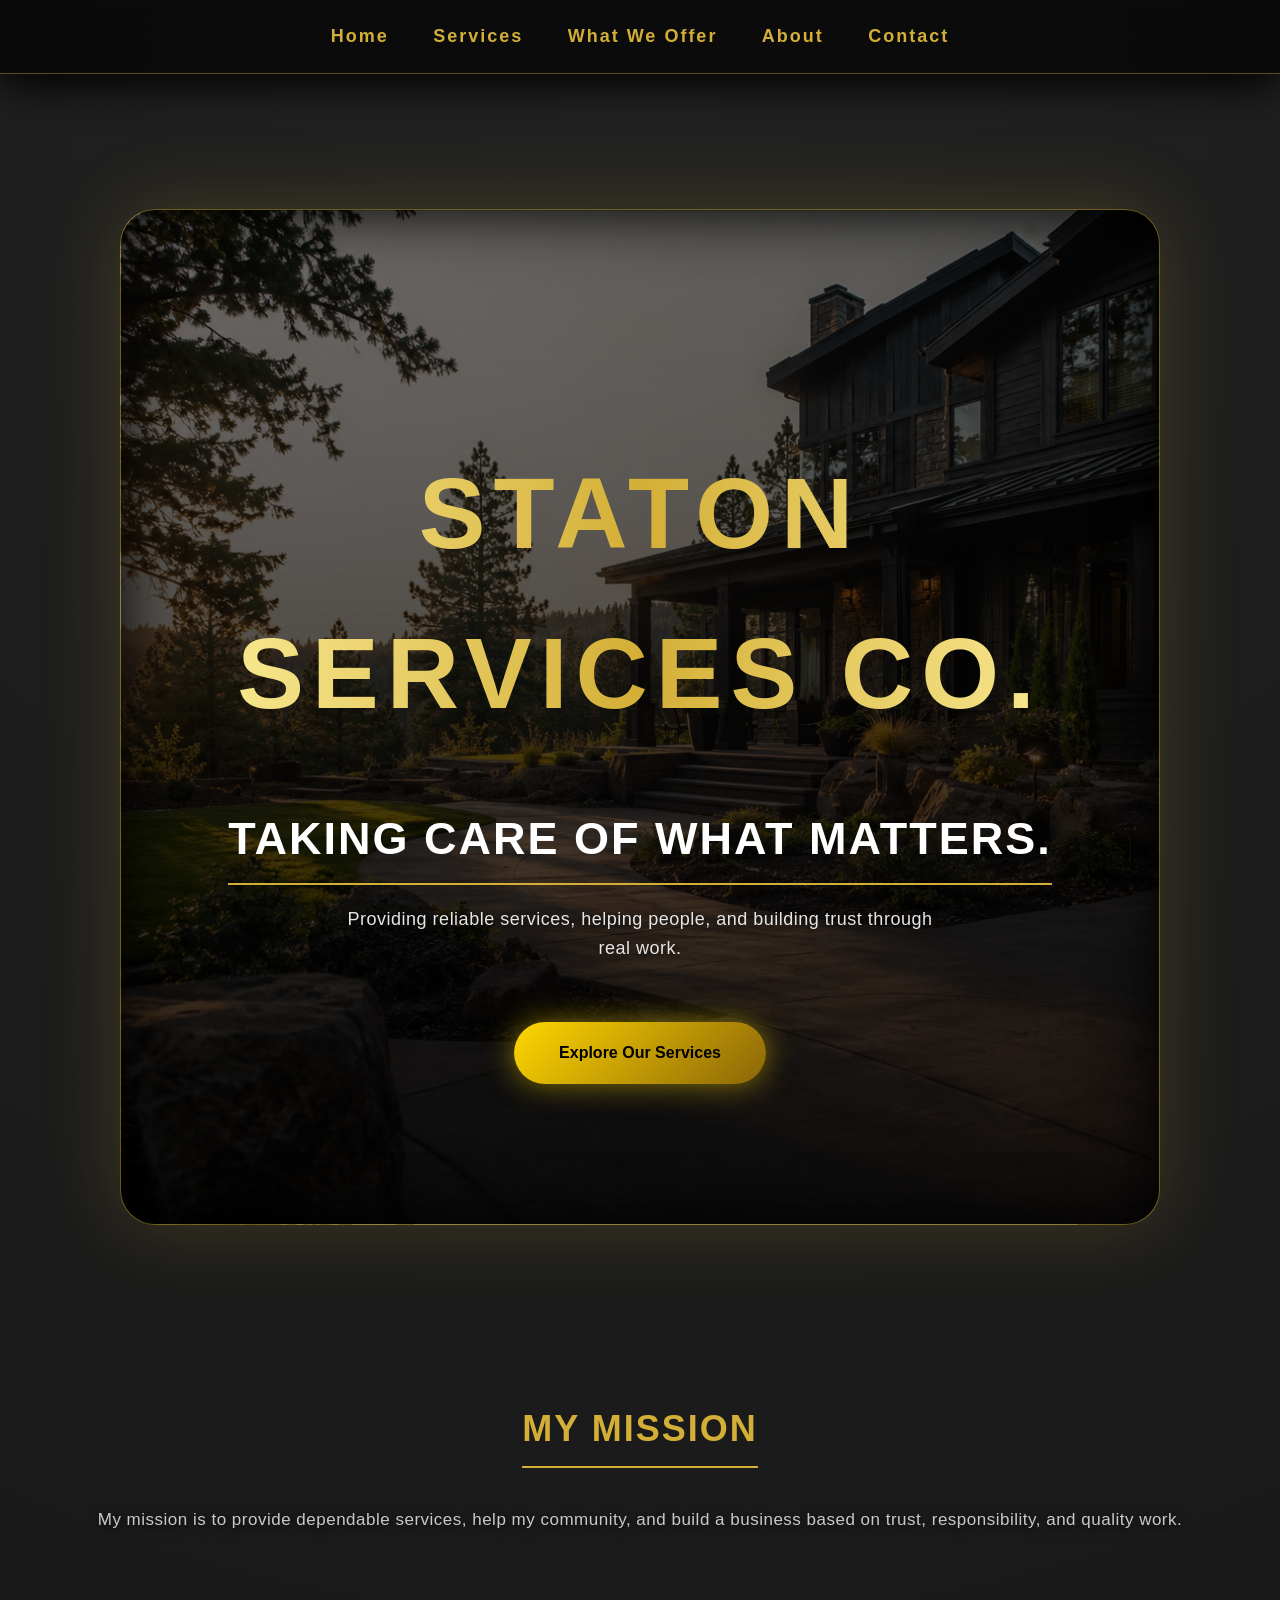
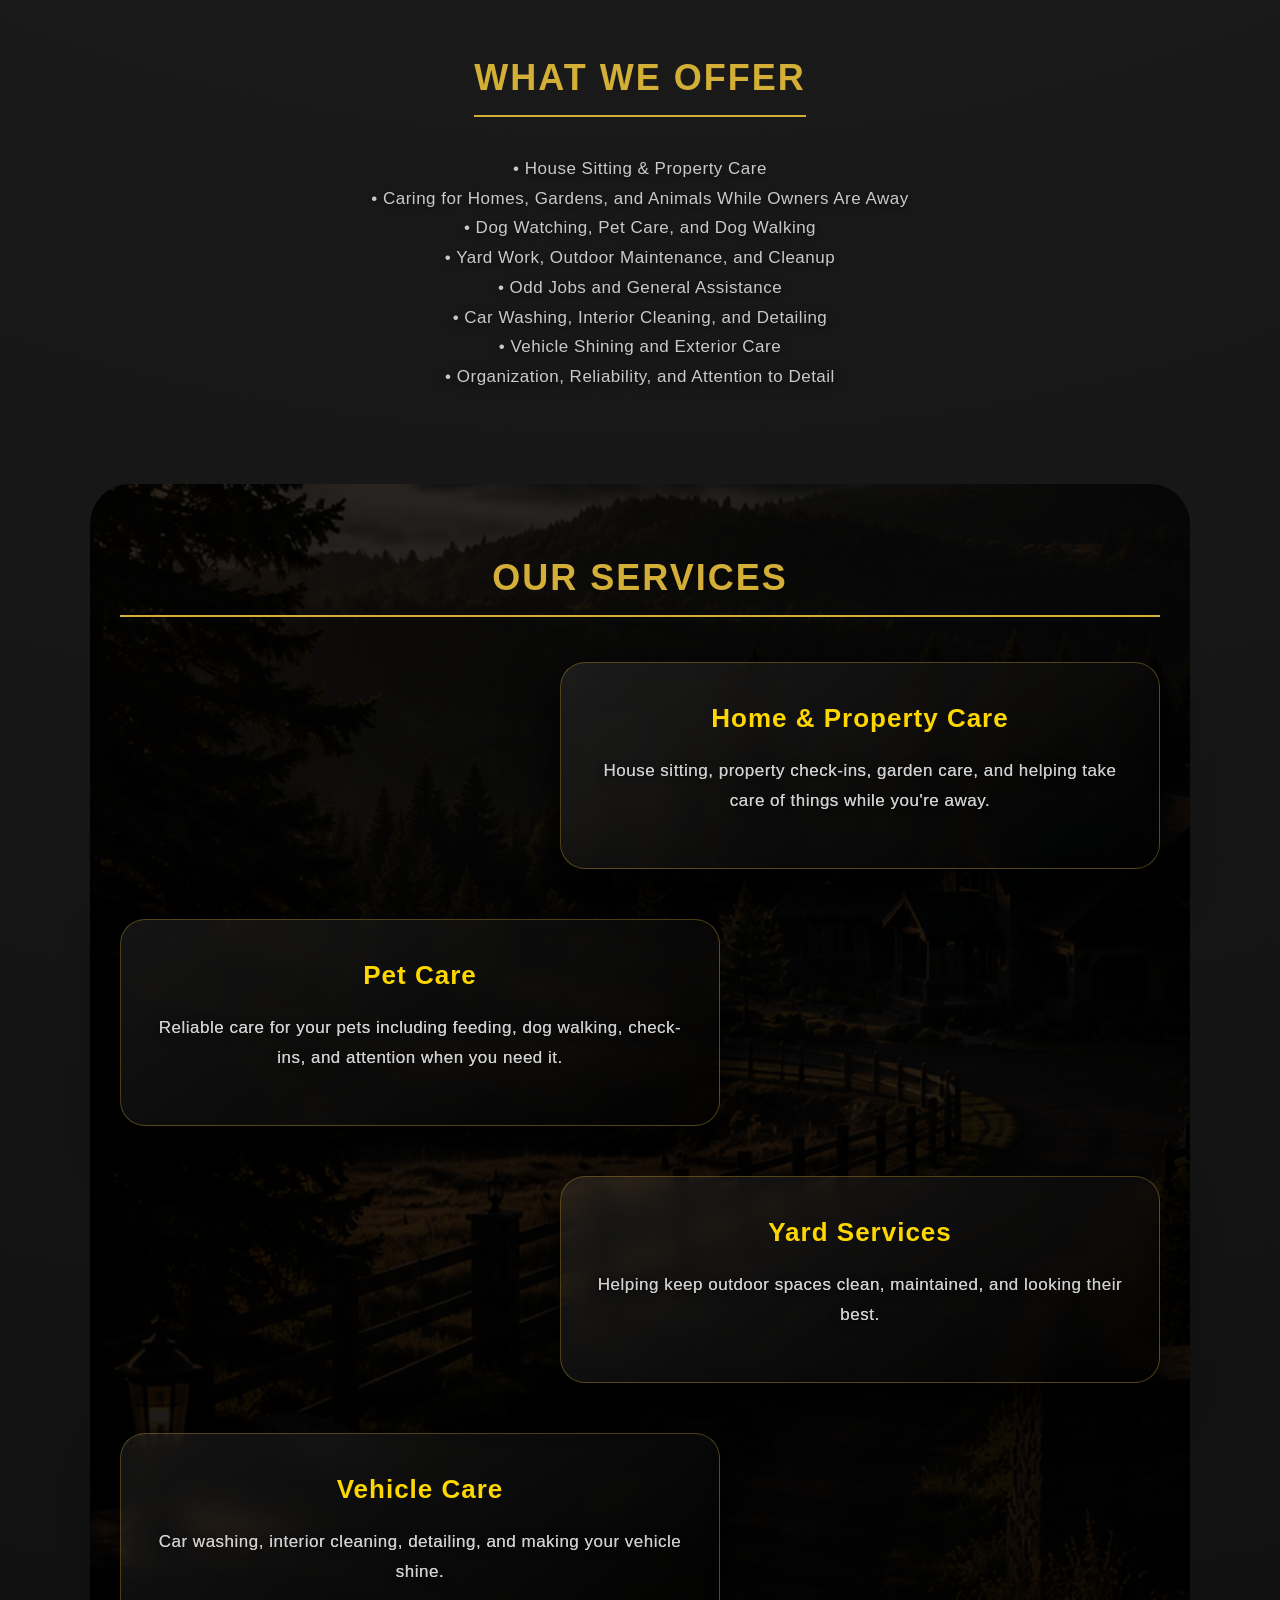
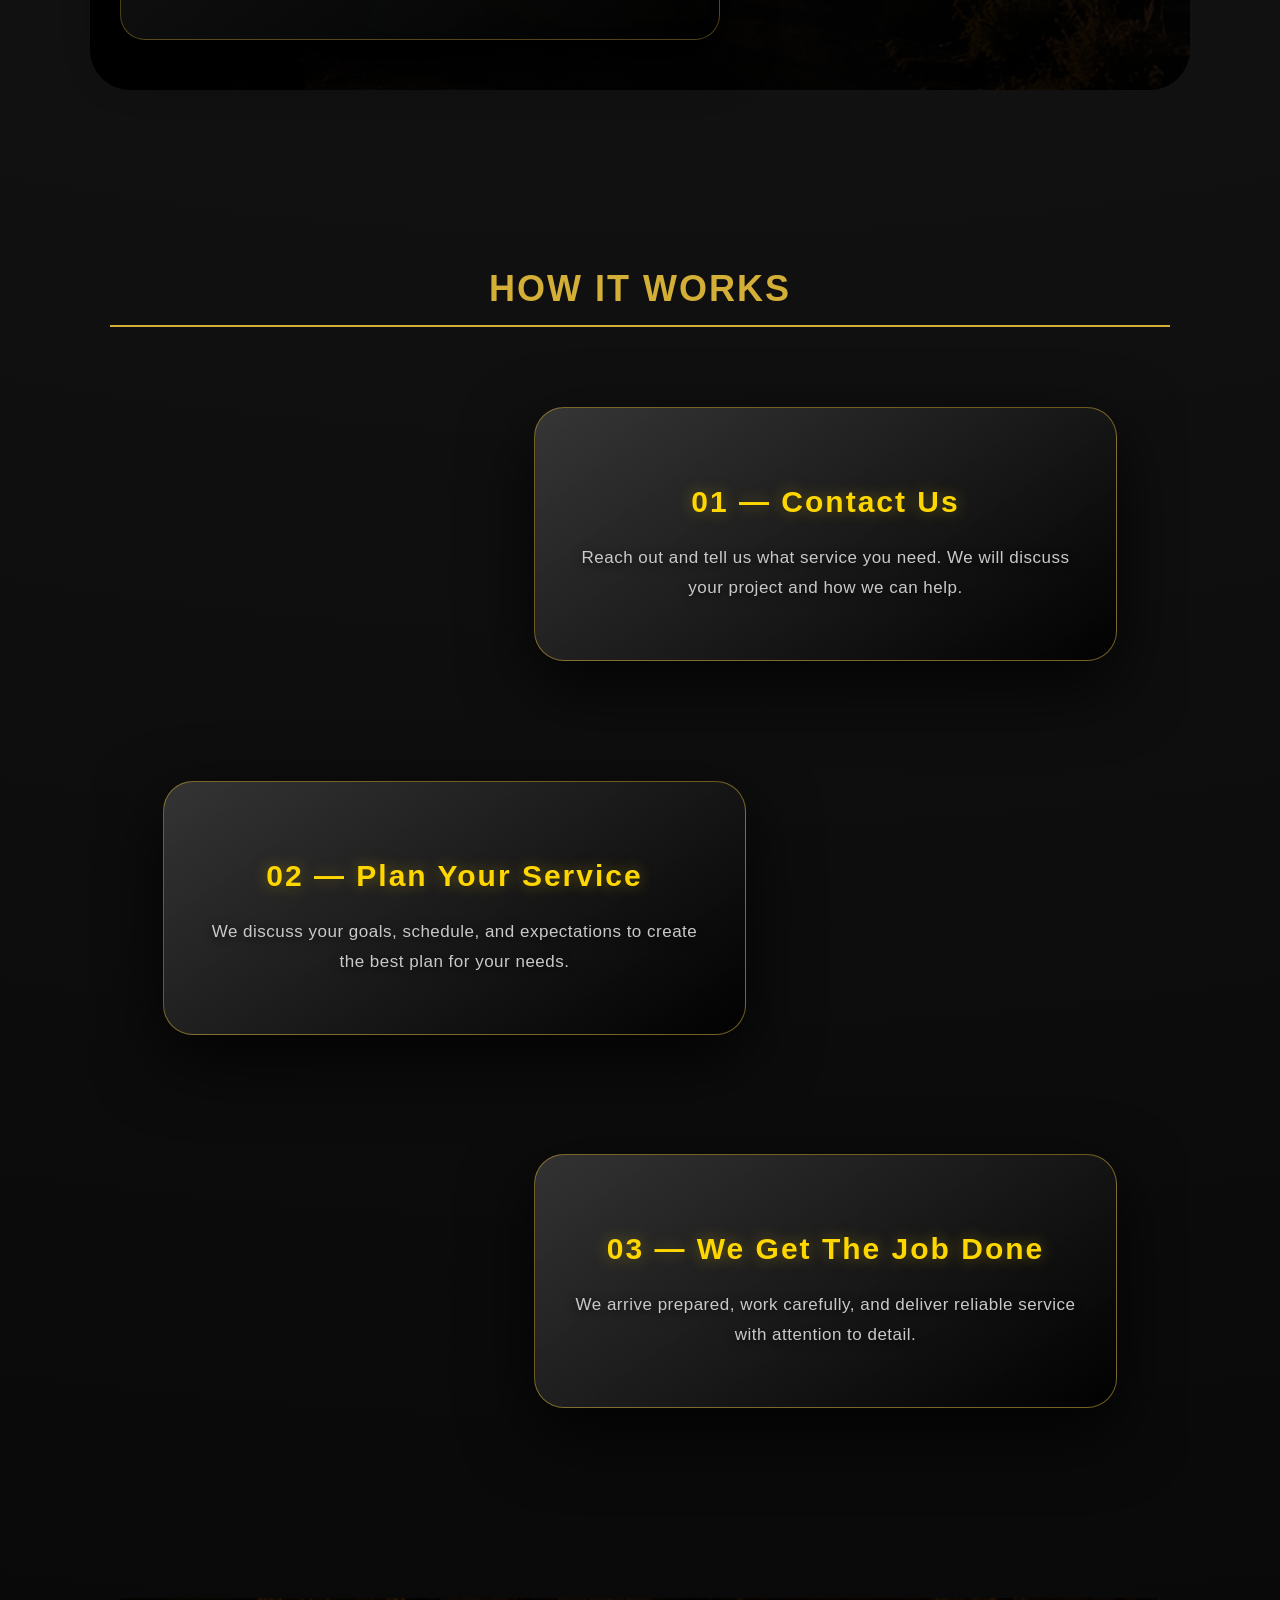
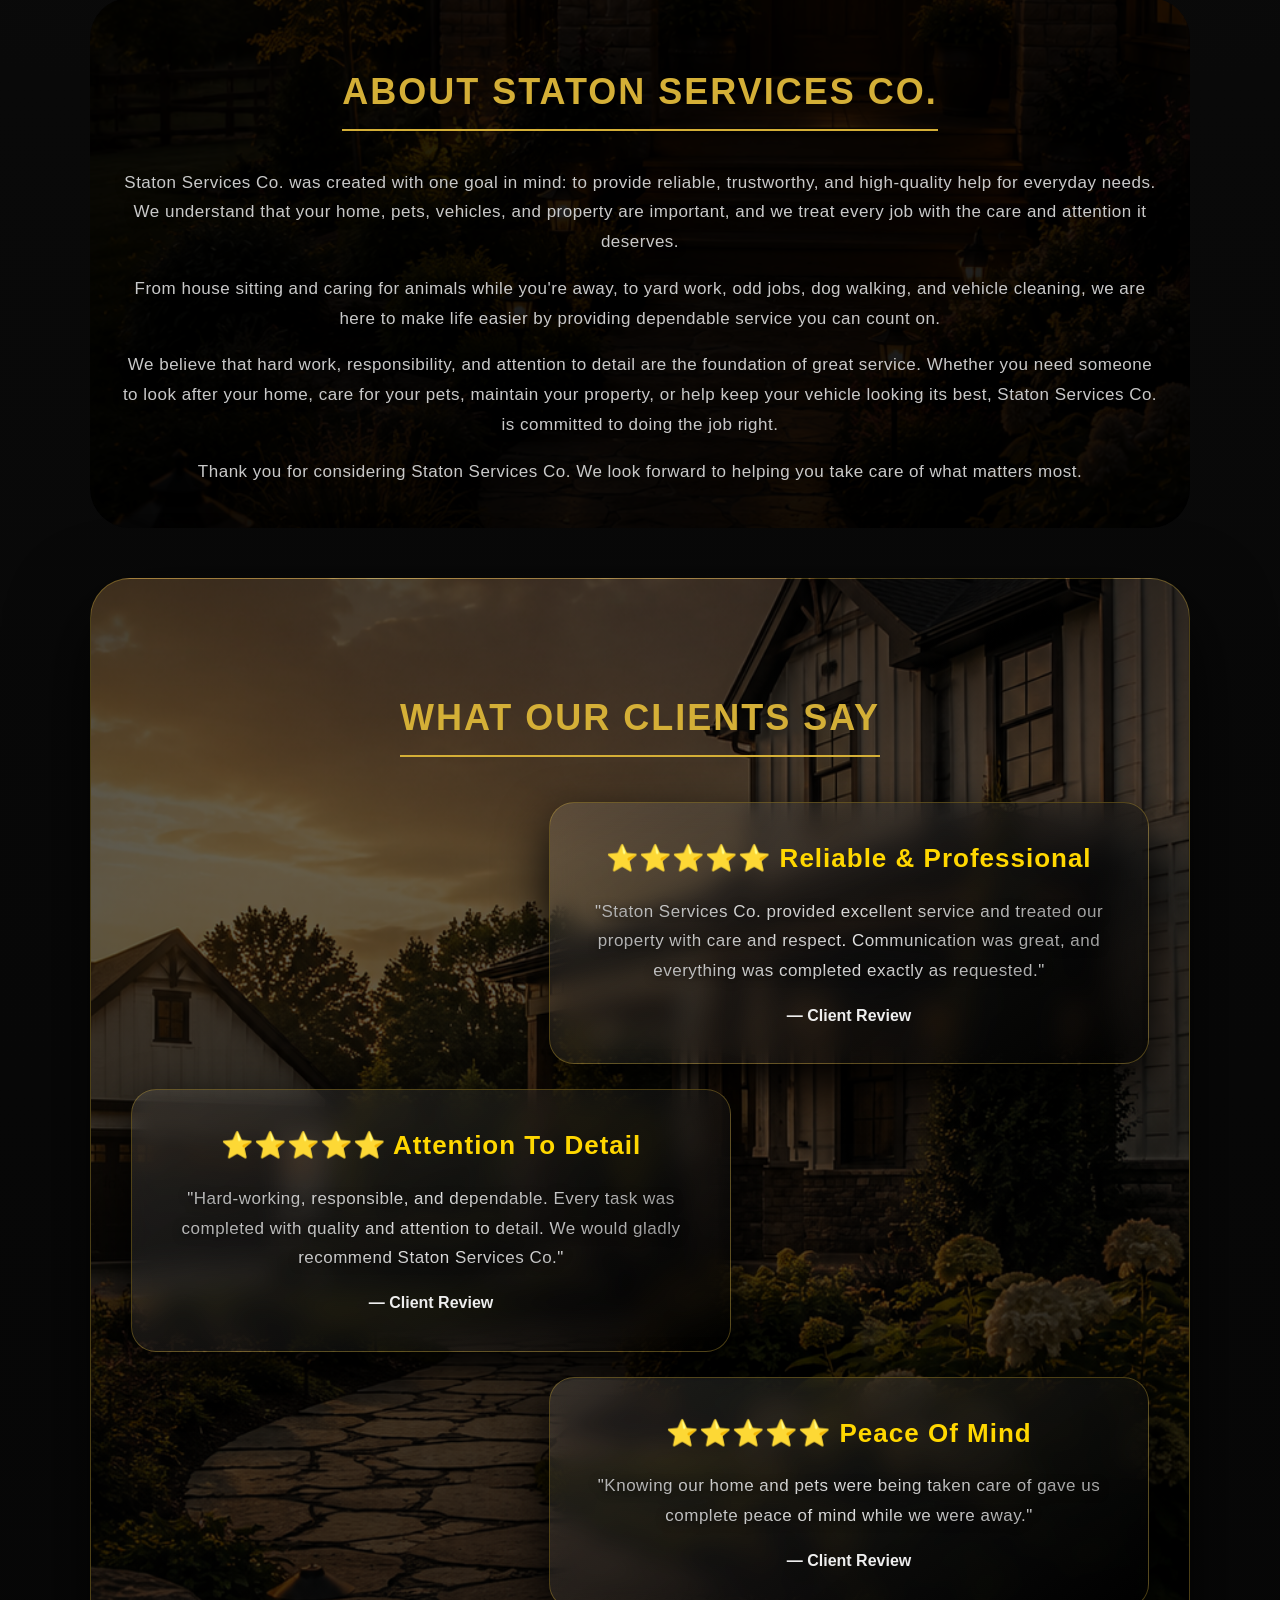
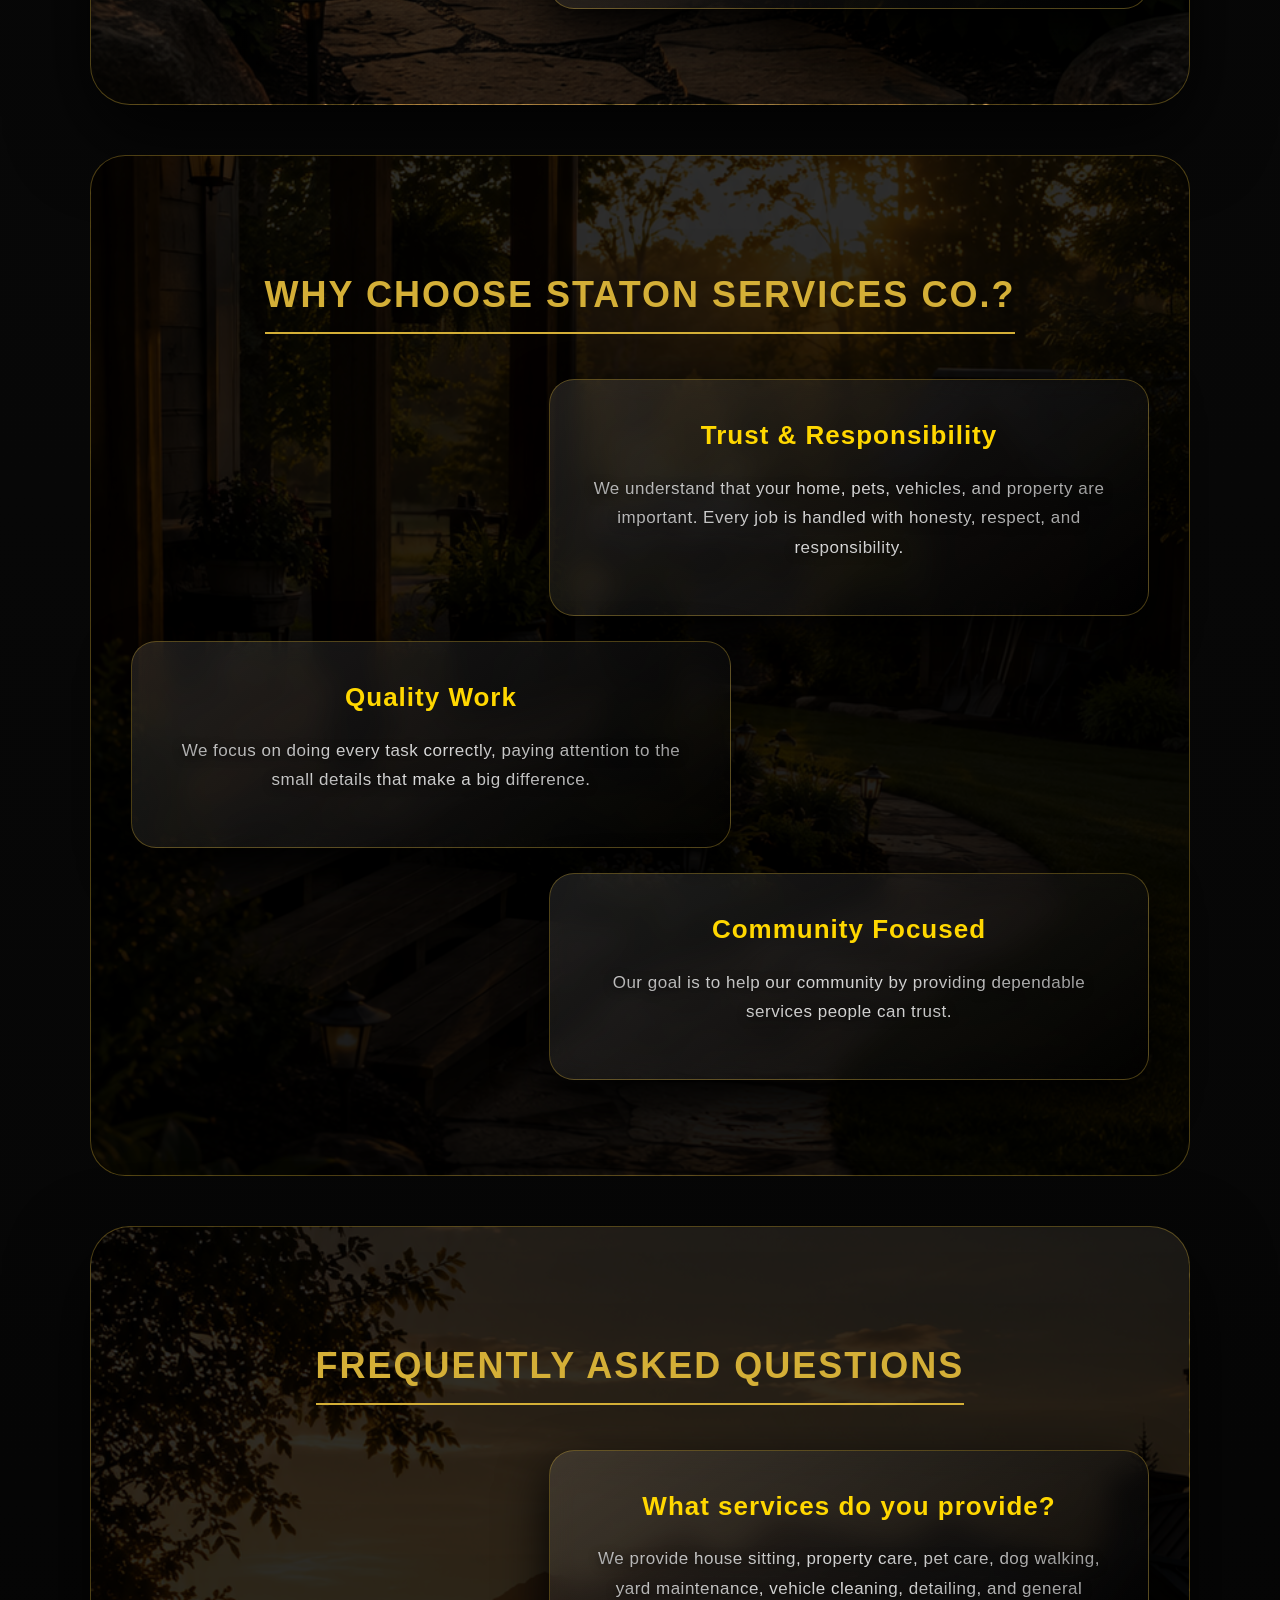
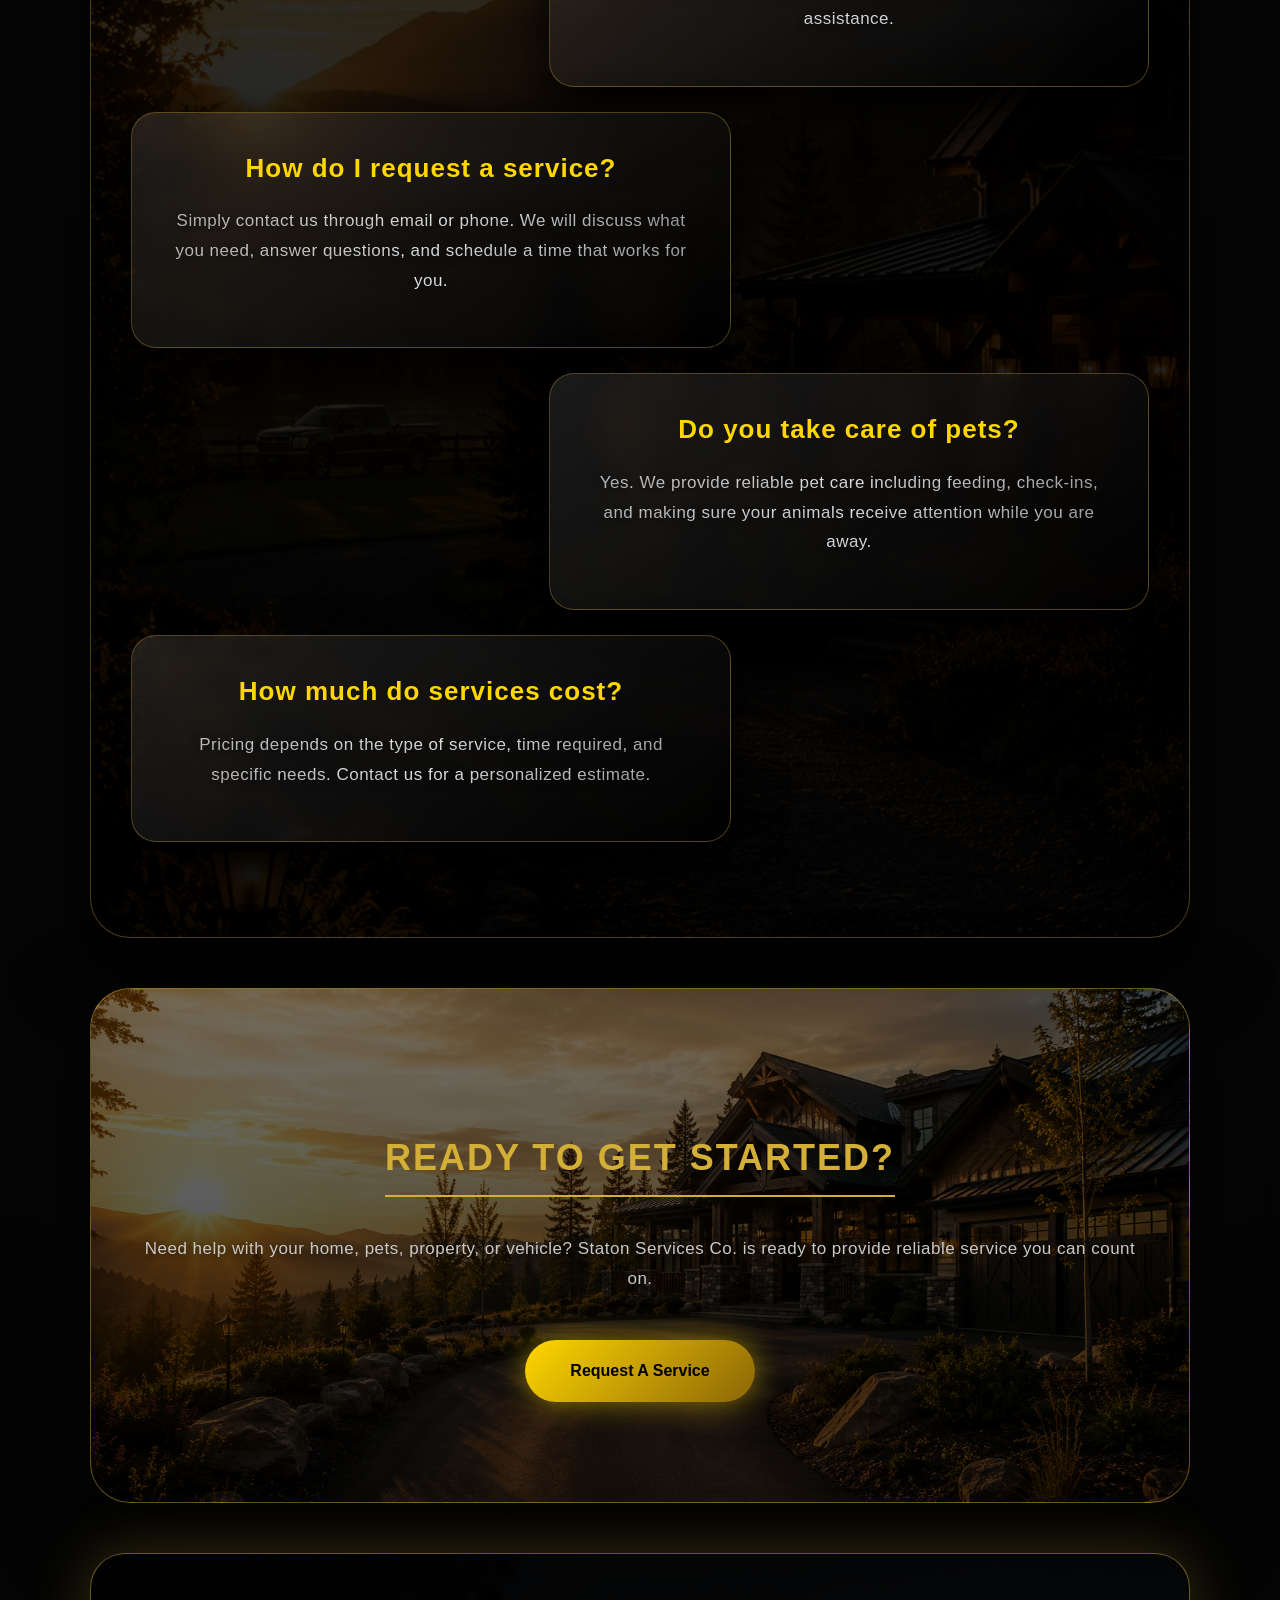
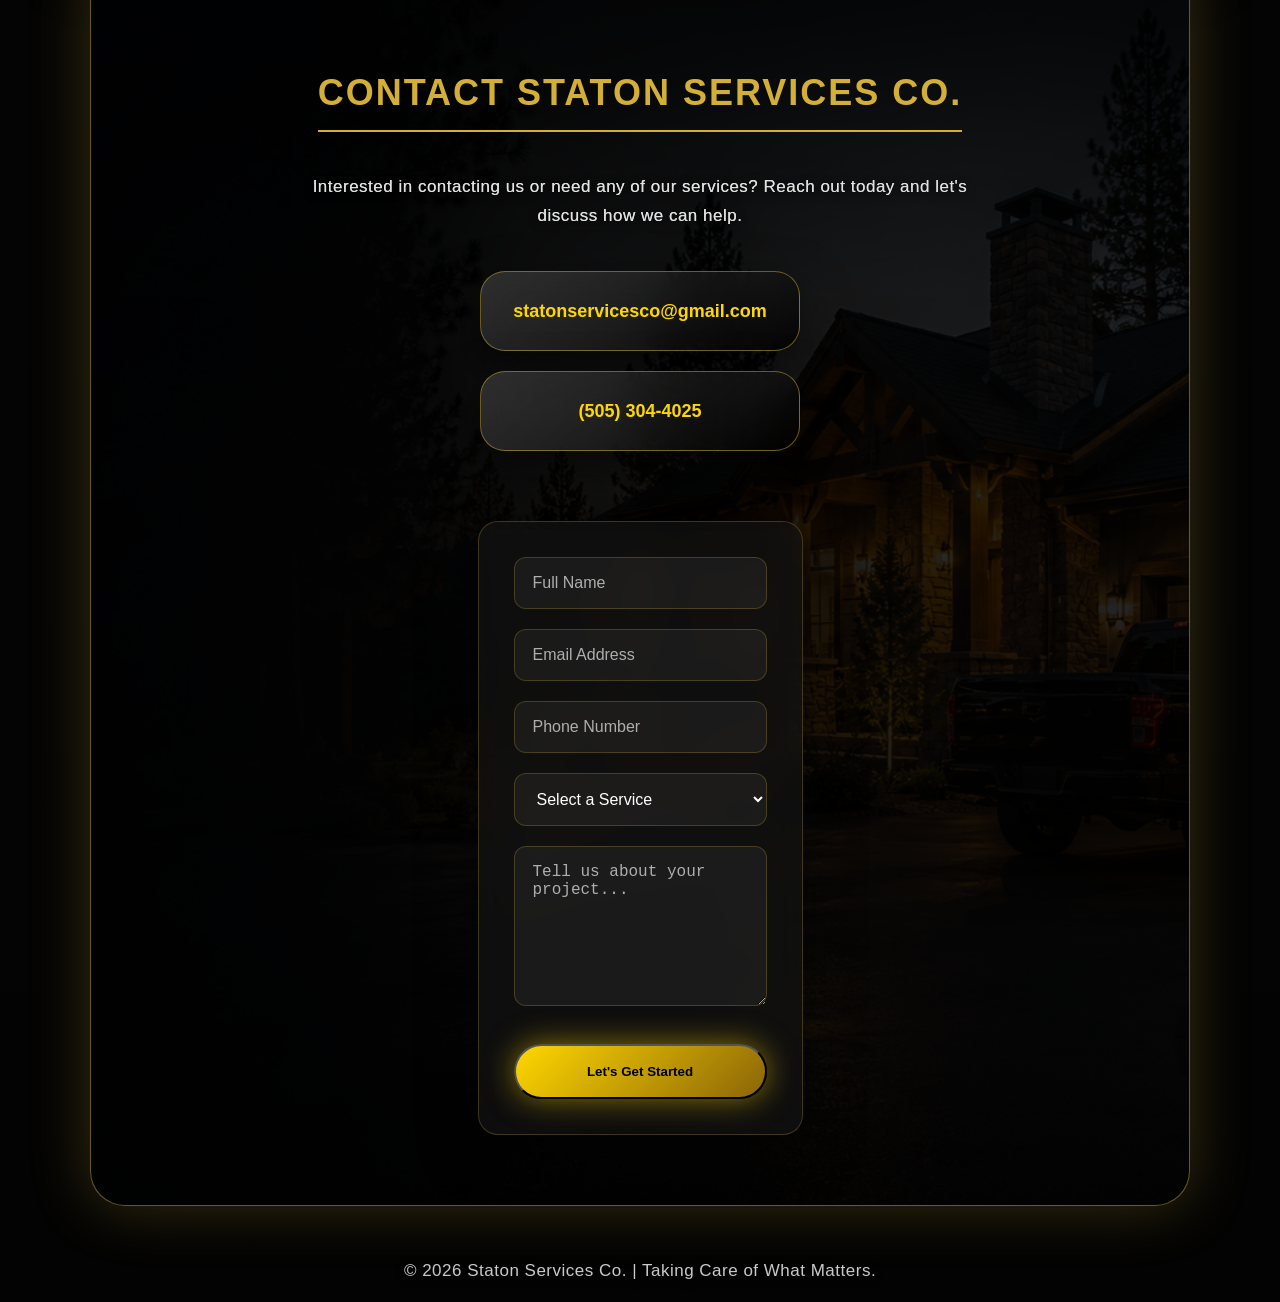
==== index.html @ 10f31769 "Add files via upload" ====
<!DOCTYPE html>
<html>

<head>
    <title>Staton Services Co.</title>
    <link rel="stylesheet" href="style.css">
</head>

<body>

<nav>
    <a href="#home">Home</a>
    <a href="#services">Services</a>
    <a href="#offer">What We Offer</a>
    <a href="#about">About</a>
    <a href="#contact">Contact</a>
</nav>


<section id="home">

<div class="hero">

    <h1>Staton Services Co.</h1>

    <h2>Taking Care of What Matters.</h2>

    <p>
        Providing reliable services, helping people, and building trust through real work.
    </p>

  <a href="#services" class="button">
Explore Our Services
</a>

</div>

</section>


<h2>My Mission</h2>

<p>
    My mission is to provide dependable services, help my community, and build a business
    based on trust, responsibility, and quality work.
</p>


<section id="offer">

<h2>What We Offer</h2>

<p>
• House Sitting & Property Care<br>
• Caring for Homes, Gardens, and Animals While Owners Are Away<br>
• Dog Watching, Pet Care, and Dog Walking<br>
• Yard Work, Outdoor Maintenance, and Cleanup<br>
• Odd Jobs and General Assistance<br>
• Car Washing, Interior Cleaning, and Detailing<br>
• Vehicle Shining and Exterior Care<br>
• Organization, Reliability, and Attention to Detail
</p>

</section>


<section id="services">

<h2>Our Services</h2>
<div class="services-container"></div>
<div class="project">

    <h3>Home & Property Care</h3>

    <p>
        House sitting, property check-ins, garden care, and helping take care of
        things while you're away.
    </p>

</div>


<div class="project">

    <h3>Pet Care</h3>

    <p>
        Reliable care for your pets including feeding, dog walking, check-ins,
        and attention when you need it.
    </p>

</div>


<div class="project">

    <h3>Yard Services</h3>

    <p>
        Helping keep outdoor spaces clean, maintained, and looking their best.
    </p>

</div>


<div class="project">

    <h3>Vehicle Care</h3>

    <p>
        Car washing, interior cleaning, detailing, and making your vehicle shine.
    </p>

</div>

</section>
<section id="how-it-works">

<h2>How It Works</h2>

<div class="how-card">
    <h3>01 — Contact Us</h3>
    <p>
        Reach out and tell us what service you need. We will discuss your project and how we can help.
    </p>
</div>


<div class="how-card">
    <h3>02 — Plan Your Service</h3>
    <p>
        We discuss your goals, schedule, and expectations to create the best plan for your needs.
    </p>
</div>


<div class="how-card">
    <h3>03 — We Get The Job Done</h3>
    <p>
        We arrive prepared, work carefully, and deliver reliable service with attention to detail.
    </p>
</div>

</section>


<section id="about">

<h2>About Staton Services Co.</h2>

<p>
    Staton Services Co. was created with one goal in mind: to provide reliable,
    trustworthy, and high-quality help for everyday needs. We understand that your
    home, pets, vehicles, and property are important, and we treat every job with
    the care and attention it deserves.
</p>

<p>
    From house sitting and caring for animals while you're away, to yard work,
    odd jobs, dog walking, and vehicle cleaning, we are here to make life easier
    by providing dependable service you can count on.
</p>

<p>
    We believe that hard work, responsibility, and attention to detail are the
    foundation of great service. Whether you need someone to look after your home,
    care for your pets, maintain your property, or help keep your vehicle looking
    its best, Staton Services Co. is committed to doing the job right.
</p>

<p>
    Thank you for considering Staton Services Co. We look forward to helping you
    take care of what matters most.
</p>

</section>



<!-- ==========================================
     TESTIMONIALS
========================================== -->
<div class="trust-background"></div>
<section id="testimonials">

<h2>What Our Clients Say</h2>

<div class="project">

<h3>⭐⭐⭐⭐⭐ Reliable & Professional</h3>

<p>
"Staton Services Co. provided excellent service and treated our property
with care and respect. Communication was great, and everything was completed
exactly as requested."
</p>

<strong>— Client Review</strong>

</div>


<div class="project">

<h3>⭐⭐⭐⭐⭐ Attention To Detail</h3>

<p>
"Hard-working, responsible, and dependable. Every task was completed with
quality and attention to detail. We would gladly recommend Staton Services Co."
</p>

<strong>— Client Review</strong>

</div>


<div class="project">

<h3>⭐⭐⭐⭐⭐ Peace Of Mind</h3>

<p>
"Knowing our home and pets were being taken care of gave us complete peace
of mind while we were away."
</p>

<strong>— Client Review</strong>

</div>

</section>



<!-- ==========================================
     WHY CHOOSE US
========================================== -->

<section id="why-us">

<h2>Why Choose Staton Services Co.?</h2>


<div class="project">

<h3>Trust & Responsibility</h3>

<p>
We understand that your home, pets, vehicles, and property are important.
Every job is handled with honesty, respect, and responsibility.
</p>

</div>


<div class="project">

<h3>Quality Work</h3>

<p>
We focus on doing every task correctly, paying attention to the small details
that make a big difference.
</p>

</div>


<div class="project">

<h3>Community Focused</h3>

<p>
Our goal is to help our community by providing dependable services people
can trust.
</p>

</div>

</section>



<!-- ==========================================
     FAQ
========================================== -->

<section id="faq">

<h2>Frequently Asked Questions</h2>


<div class="project">

<h3>What services do you provide?</h3>

<p>
We provide house sitting, property care, pet care, dog walking,
yard maintenance, vehicle cleaning, detailing, and general assistance.
</p>

</div>


<div class="project">

<h3>How do I request a service?</h3>

<p>
Simply contact us through email or phone. We will discuss what you need,
answer questions, and schedule a time that works for you.
</p>

</div>


<div class="project">

<h3>Do you take care of pets?</h3>

<p>
Yes. We provide reliable pet care including feeding, check-ins,
and making sure your animals receive attention while you are away.
</p>

</div>


<div class="project">

<h3>How much do services cost?</h3>

<p>
Pricing depends on the type of service, time required, and specific needs.
Contact us for a personalized estimate.
</p>

</div>


</div>

</section>

</div>

<!-- ==========================================
     FINAL CALL TO ACTION
========================================== -->

<section id="cta">

<h2>Ready To Get Started?</h2>

<p>
Need help with your home, pets, property, or vehicle?
Staton Services Co. is ready to provide reliable service you can count on.
</p>


<a href="#contact" class="button">
Request A Service
</a>
</section>
<section id="contact">
<h2>Contact Staton Services Co.</h2>

<p>
    Interested in contacting us or need any of our services?
    Reach out today and let's discuss how we can help.
</p>


<div class="contact-buttons">

<a href="mailto:statonservicesco@gmail.com">
     statonservicesco@gmail.com
</a>

<a href="tel:5053044025">
     (505) 304-4025
</a>

</div>

<!-- Paste the form here -->

<form
    id="service-form"
    class="contact-form"
    action="https://script.google.com/macros/s/AKfycbzaAPQwbL6ShZb-Wmo8gWB8rwGIxElZsiYFNnacO9divi-k5VsfHmjYBnrzy5mZVC1S/exec"
    method="POST">

    <div class="form-group">
        <input type="text" name="name" placeholder="Full Name" required>
    </div>

    <div class="form-group">
        <input type="email" name="email" placeholder="Email Address" required>
    </div>

    <div class="form-group">
        <input type="tel" name="phone" placeholder="Phone Number" required>
    </div>

    <div class="form-group">
        <select name="service" required>
            <option value="">Select a Service</option>
            <option>House Sitting</option>
            <option>Pet Care</option>
            <option>Dog Walking</option>
            <option>Yard Work</option>
            <option>Vehicle Detailing</option>
            <option>Property Care</option>
            <option>Other</option>
        </select>
    </div>

    <div class="form-group">
        <textarea name="message" rows="5" placeholder="Tell us about your project..." required></textarea>
    </div>

    <button type="submit" class="button">
       Let's Get Started
    </button>

</form>

</section>

<footer>

<p>
© 2026 Staton Services Co. | Taking Care of What Matters.
</p>

</footer>

</body>

</html>
---- style.css ----
/* ==========================================

   STATON SERVICES CO.

   COMPREHENSIVE PREMIUM STYLING

========================================== */

body {

    background-color: #111111;

    color: #FFFFFF;

    font-family: Arial, sans-serif;

    text-align: center;

    margin: 40px;

}



h1 {

    color: #D4AF37;

    font-size: 60px;

    letter-spacing: 4px;

}

h2 {

    color: #D4AF37;

    margin-top: 40px;

}



p {

    font-size: 20px;

    line-height: 1.6;

}



.project {

    background-color: #1A1A1A;

    border: 1px solid #D4AF37;

    padding: 20px;

    margin: 20px auto;

    max-width: 500px;

    border-radius: 10px;

}.hero {

    padding: 60px 20px;

    margin-bottom: 40px;

}



.hero p {

    max-width: 600px;

    margin: auto;

}.button {

    display: inline-block;

    background-color: #D4AF37;

    color: #111111;

    padding: 12px 25px;

    margin-top: 20px;

    text-decoration: none;

    border-radius: 8px;

}





.button:hover {

    background-color: #B8860B;

}

nav {

    margin-bottom: 40px;

}



nav a {

    color: white;

    text-decoration: none;

    margin: 15px;

    font-size: 18px;

}



nav a:hover {

    color: #00aaff;

}.hero {

    display: block;

}



.hero p {

    display: block;

    margin: 20px auto;

}



.button {

    display: inline-block;

}.logo {

    width: 150px;

    height: auto;

    display: block;

    margin: 0 auto 20px;

}.logo {

    width: 150px !important;

    height: auto;

    display: block;

    margin: 0 auto 20px;

}a {

    color: #D4AF37;

    text-decoration: none;

}



a:hover {

    color: #FFD700;

    text-decoration: underline;

}.project {

    background-color: #222;

    padding: 25px;

    margin: 25px auto;

    max-width: 600px;

    border-radius: 15px;

    border: 1px solid #D4AF37;

    transition: 0.3s;

}



.project:hover {

    transform: translateY(-5px);

    box-shadow: 0 0 15px #D4AF37;

}.services-container {

    display: grid;

    grid-template-columns: repeat(2, 1fr);

    gap: 25px;

    max-width: 900px;

    margin: 0 auto;

}.hero {

    text-align: center;

    padding: 100px 20px;

    margin-bottom: 40px;

}



.hero h1 {

    font-size: 55px;

    color: #D4AF37;

    margin-bottom: 10px;

}



.hero h2 {

    font-size: 30px;

    color: white;

    margin-bottom: 20px;

}



.hero p {

    font-size: 18px;

    max-width: 600px;

    margin: 0 auto 30px;

    line-height: 1.6;

}.button {

    display: inline-block;

    padding: 15px 35px;

    background-color: #D4AF37;

    color: black;

    font-weight: bold;

    border-radius: 30px;

    transition: 0.3s;

}



.button:hover {

    background-color: #FFD700;

    transform: scale(1.05);

}.hero {

    background: linear-gradient(

        rgba(0,0,0,0.85),

        rgba(0,0,0,0.85)

    );

    border-bottom: 2px solid #D4AF37;

}body {

    background: #0a0a0a;

    color: #f5f5f5;

    font-family: Arial, sans-serif;

    line-height: 1.6;

}





/* Adds smooth scrolling */

html {

    scroll-behavior: smooth;

}





/* Gives sections breathing room */

section {

    max-width: 1100px;

    margin: 80px auto;

    padding: 40px 25px;

}h1 {

    font-size: 60px;

    letter-spacing: 2px;

}



h2 {

    font-size: 36px;

    border-bottom: 2px solid #D4AF37;

    display: inline-block;

    padding-bottom: 8px;

}



h3 {

    font-size: 24px;

}.button {

    background: linear-gradient(135deg, #D4AF37, #8a6a00);

    color: black;

    padding: 15px 35px;

    border-radius: 50px;

    font-weight: bold;

    box-shadow: 0 10px 25px rgba(212,175,55,0.3);

}



.button:hover {

    transform: translateY(-5px);

    box-shadow: 0 15px 35px rgba(212,175,55,0.6);

}/* ===== PREMIUM NAVIGATION BAR ===== */



nav {

    position: sticky;

    top: 0;

    z-index: 1000;



    background: rgba(10, 10, 10, 0.85);

    backdrop-filter: blur(12px);



    padding: 20px;



    text-align: center;



    border-bottom: 1px solid rgba(212, 175, 55, 0.5);



    box-shadow:

        0 5px 25px rgba(0,0,0,0.6),

        0 0 20px rgba(212,175,55,0.15);

}





/* Navigation Links */



nav a {



    position: relative;



    color: #D4AF37;



    text-decoration: none;



    margin: 0 20px;



    font-size: 18px;



    font-weight: bold;



    letter-spacing: 1px;



    transition: 0.3s;



}





/* Hover Glow */



nav a:hover {



    color: white;



    text-shadow:

        0 0 8px #D4AF37,

        0 0 20px #D4AF37;



}





/* Gold Line Animation */



nav a::after {



    content: "";



    position: absolute;



    left: 0;



    bottom: -8px;



    width: 0%;



    height: 2px;



    background: #D4AF37;



    transition: 0.3s;



}





nav a:hover::after {



    width: 100%;



}.hero {



    background:

    linear-gradient(

        rgba(0,0,0,0.65),

        rgba(0,0,0,0.65)

    ),

    url("hero.png");



    background-size: cover;

    background-position: center;



    border-radius: 25px;



    padding: 140px 20px;



    box-shadow:

    0 0 40px rgba(212,175,55,0.35);

}/* ==================================================

   STATON SERVICES CO.

   LUXURY PROFESSIONAL WEBSITE SYSTEM

================================================== */





/* ---------- GLOBAL FOUNDATION ---------- */



* {

    box-sizing: border-box;

}





html {

    scroll-behavior: smooth;

}





body {



    margin: 0;



    background:

    radial-gradient(

        circle at top,

        #222 0%,

        #090909 45%,

        #030303 100%

    );



    color: #f2f2f2;



    font-family:

    "Segoe UI",

    Arial,

    sans-serif;



}





/* ---------- PREMIUM TEXT ---------- */





p {



    color:#d5d5d5;



    font-size:18px;



    line-height:1.8;



}





h1,h2,h3 {



    font-weight:900;



}





h2 {



    color:#D4AF37;



    letter-spacing:2px;



    text-transform:uppercase;



}







/* ---------- NAVIGATION ---------- */





nav {



    position:sticky;



    top:0;



    z-index:999;



    padding:22px;



    text-align:center;



    background:



    rgba(5,5,5,.75);





    backdrop-filter:



    blur(18px);





    border-bottom:



    1px solid rgba(212,175,55,.4);





    box-shadow:



    0 10px 40px black;



}







nav a {



    color:#D4AF37;



    font-weight:800;



    letter-spacing:2px;



    margin:0 20px;



    text-decoration:none;



    position:relative;



    transition:.4s;



}







nav a:hover {



    color:white;



    text-shadow:



    0 0 20px #FFD700;



}







nav a::after {



    content:"";



    position:absolute;



    bottom:-10px;



    left:50%;



    width:0;



    height:3px;



    background:#FFD700;



    transition:.4s;



    transform:translateX(-50%);



}







nav a:hover::after {



    width:100%;



}







/* ---------- HERO ---------- */





.hero {



    min-height:650px;



    display:flex;



    justify-content:center;



    align-items:center;



    text-align:center;



    flex-direction:column;





    background:



    linear-gradient(

    rgba(0,0,0,.55),

    rgba(0,0,0,.9)

    ),



    url("hero.png");





    background-size:cover;



    background-position:center;





    border-radius:35px;





    margin:60px auto;





    max-width:1200px;





    border:



    1px solid rgba(212,175,55,.5);





    box-shadow:



    0 0 80px rgba(212,175,55,.2),



    inset 0 0 60px black;





    animation:



    heroEnter 1.5s ease;



}







.hero h1 {





    font-size:



    clamp(50px,8vw,100px);





    text-transform:uppercase;





    letter-spacing:8px;





    background:



    linear-gradient(

    90deg,

    #fff3a0,

    #D4AF37,

    #fff3a0

    );





    background-clip:text;

    -webkit-background-clip:text;



    color:transparent;





    animation:



    goldPulse 3s infinite alternate;



}







.hero h2 {



    color:white;



    font-size:



    clamp(25px,4vw,45px);



}







/* ---------- BUTTONS ---------- */





.button {





    margin-top:30px;





    padding:



    18px 45px;





    border-radius:



    50px;





    background:



    linear-gradient(

    135deg,

    #FFD700,

    #8b6508

    );





    color:black;





    font-weight:900;





    text-decoration:none;





    box-shadow:



    0 0 30px rgba(255,215,0,.5);





    transition:.4s;



}







.button:hover {





    transform:



    translateY(-8px)

    scale(1.08);





    box-shadow:



    0 0 60px rgba(255,215,0,.9);



}







/* ---------- SECTIONS ---------- */





section {



    max-width:1100px;



    margin:90px auto;



    padding:40px;



}







/* ---------- SERVICE CARDS ---------- */





.project {





    background:



    linear-gradient(

    145deg,

    rgba(255,255,255,.08),

    rgba(0,0,0,.7)

    );





    backdrop-filter:



    blur(12px);





    border:



    1px solid rgba(212,175,55,.35);





    border-radius:



    25px;





    padding:



    35px;





    margin:



    25px 0;





    box-shadow:



    0 20px 50px black;





    transition:.5s;



}







.project:hover {





    transform:



    translateY(-15px);





    border-color:#FFD700;





    box-shadow:



    0 30px 70px rgba(212,175,55,.25);



}







/* ---------- CONTACT ---------- */





#contact {





    background:



    rgba(255,255,255,.04);





    border-radius:



    30px;





    border:



    1px solid rgba(212,175,55,.3);



}







#contact a {





    color:#FFD700;





    font-weight:bold;





}







/* ---------- ANIMATIONS ---------- */





@keyframes goldPulse {





from {



filter:



drop-shadow(

0 0 5px #D4AF37

);



}





to {



filter:



drop-shadow(

0 0 30px #FFD700

);



}



}







@keyframes heroEnter {





from {



opacity:0;



transform:translateY(40px);



}





to {



opacity:1;



transform:translateY(0);



}



}







/* ---------- MOBILE ---------- */





@media(max-width:700px){





nav a {



display:inline-block;



margin:10px;



}





.hero {



margin:20px;



}





section {



padding:20px;



}





}/* ==========================================

   PREMIUM LAYOUT REFINEMENTS

   Staton Services Co.

========================================== */





/* Reduce giant empty spaces */



section {



    margin: 50px auto;



    padding: 25px 30px;



}





/* Better paragraph styling */



p {



    color: #cfcfcf;



    font-size: 17px;



    line-height: 1.65;



    letter-spacing: .4px;



}







/* Make important text slightly brighter */



.hero p {



    color:#e5e5e5;



}





#contact p {



    color:#d8d8d8;



}







/* Service cards layout */



#services {



    display:flex;



    flex-direction:column;



}







/* Every service card */



.project {



    width:75%;



    margin:25px 0;



}







/* Alternate cards */



.project:nth-of-type(even) {



    align-self:flex-end;



}







/* Add subtle glow edge */



.project {



    position:relative;



    overflow:hidden;



}







/* Gold shine effect */



.project::after {



    content:"";



    position:absolute;



    top:0;



    left:-100%;



    width:50%;



    height:100%;





    background:



    linear-gradient(

    120deg,

    transparent,

    rgba(255,215,0,.15),

    transparent

    );





    transition:.6s;



}







.project:hover::after {



    left:120%;



}







/* Cleaner service titles */



.project h3 {



    color:#FFD700;



    font-size:26px;



    letter-spacing:1px;



    margin-top:0;



}







/* Contact makeover */



#contact {



    text-align:center;



    padding:45px 30px;



}







/* Contact links */



#contact a {



    display:inline-block;



    margin:8px;



    padding:10px 18px;





    background:



    rgba(212,175,55,.08);





    border:



    1px solid rgba(212,175,55,.3);





    border-radius:30px;





    transition:.3s;



}







#contact a:hover {



    background:#D4AF37;



    color:black;



    box-shadow:



    0 0 25px rgba(212,175,55,.6);



}







/* Make bullet-style skills cleaner */



#services p {



    color:#d0d0d0;



}







/* Better overall readability */



body {



    color:#eeeeee;



}







/* Smaller gaps between content blocks */



h2 {



    margin-bottom:20px;



}





h3 {



    margin-bottom:10px;



}





/* Mobile fix */



@media(max-width:700px){



.project {



    width:100%;



}





.project:nth-of-type(even){



    align-self:auto;



}



}/* ==========================================

   STATON SERVICES CO.

   PREMIUM MOTION + TEXT SYSTEM

========================================== */





/* ===== BODY TEXT UPGRADE ===== */



p,

li {



    color:#c9c9c9;



    font-family:

    "Segoe UI",

    Arial,

    sans-serif;



    font-size:17px;



    letter-spacing:.5px;



    line-height:1.75;



    text-shadow:

    0 2px 10px rgba(0,0,0,.8);



    transition:.3s;



}





p:hover {



    color:#f2f2f2;



}







/* ===== MAKE TEXT FEEL PREMIUM ===== */





.project p,

#contact p {



    background:



    linear-gradient(

    90deg,

    #cfcfcf,

    #ffffff,

    #b8b8b8

    );





    background-clip:text;

    -webkit-background-clip:text;



    color:transparent;





}







/* ===== SERVICE CARDS FLOAT ===== */





.project {



    animation:



    floatingCards 6s ease-in-out infinite;



}







.project:nth-child(even){



    animation-delay:1.5s;



}







.project:nth-child(3n){



    animation-delay:3s;



}







@keyframes floatingCards {





0%,100%{



transform:translateY(0);



}





50%{



transform:translateY(-8px);



}





}







/* ===== HOW IT WORKS STYLE ===== */





/* If you add a how it works section with cards */



.how-card {





    width:70%;





    padding:30px;





    margin:30px 0;





    background:



    linear-gradient(

    145deg,

    rgba(255,255,255,.08),

    rgba(0,0,0,.8)

    );





    border:



    1px solid rgba(212,175,55,.35);





    border-radius:25px;





    box-shadow:



    0 20px 50px rgba(0,0,0,.8);





    transition:.5s;





}





.how-card:nth-child(even){



    margin-left:auto;



}







.how-card:hover {





    transform:



    translateY(-12px)

    scale(1.03);





    border-color:#FFD700;





    box-shadow:



    0 0 45px rgba(212,175,55,.35);





}







/* ===== ALL NORMAL TEXT GLOW ===== */





body p,

body li {





    animation:



    textFade 1s ease both;



}







@keyframes textFade {





from {



opacity:0;



transform:translateY(10px);



}





to {



opacity:1;



transform:translateY(0);



}





}







/* ===== CONTACT PREMIUM LOOK ===== */





#contact {





    background:



    linear-gradient(

    145deg,

    rgba(255,255,255,.07),

    rgba(0,0,0,.8)

    );





}







/* Contact text shine */



#contact p {





    color:#e2e2e2;





}







/* ===== GOLD LIGHT SWEEP ===== */





h1,h2,h3,

p,

a {





    position:relative;



}







.project:hover p {





    text-shadow:



    0 0 15px rgba(212,175,55,.25);





}







/* ===== SMOOTH PAGE FEEL ===== */





section {





    animation:



    sectionEnter .8s ease both;





}





@keyframes sectionEnter {





from {



opacity:0;



transform:translateY(25px);



}





to {



opacity:1;



transform:translateY(0);



}





}/* ==========================================

   STATON SERVICES CO.

   PREMIUM ANIMATION SYSTEM

========================================== */





/* Smooth entrance for everything */



.hero,

.project,

section,

#contact {



    animation:

    fadeUp 1s ease both;



}





@keyframes fadeUp {



from {



    opacity:0;



    transform:

    translateY(40px);



}





to {



    opacity:1;



    transform:

    translateY(0);



}



}







/* Floating effect */



.project {



    animation:

    floatCard 6s ease-in-out infinite;



}





@keyframes floatCard {





0%,100% {



    transform:

    translateY(0);



}





50% {



    transform:

    translateY(-10px);



}





}







/* Gold shine sweep */



.project {



    overflow:hidden;



    position:relative;



}







.project::after {





    content:"";





    position:absolute;





    top:0;





    left:-120%;





    width:80%;





    height:100%;







    background:



    linear-gradient(

    120deg,

    transparent,

    rgba(255,215,0,.25),

    transparent

    );





    transform:skewX(-25deg);





    transition:.8s;





}







.project:hover::after {





    left:140%;





}







/* Button breathing glow */





.button {





    animation:



    buttonPulse 3s infinite;





}







@keyframes buttonPulse {





0%,100% {





box-shadow:



0 0 20px rgba(212,175,55,.5);





}





50% {





box-shadow:



0 0 45px rgba(255,215,0,.9);





}





}







/* Navigation glow */



nav {





    animation:



    navDrop .8s ease;





}





@keyframes navDrop {





from {



transform:

translateY(-50px);



opacity:0;



}





to {



transform:

translateY(0);



opacity:1;



}





}







/* Title cinematic reveal */





.hero h1 {





animation:



titleReveal 1.5s ease;





}







@keyframes titleReveal {





from {



opacity:0;



letter-spacing:20px;



filter:

blur(10px);



}





to {



opacity:1;



letter-spacing:8px;



filter:

blur(0);



}





}







/* Links smooth hover */





a {





transition:



.35s ease;





}







/* Contact section glow */





#contact:hover {





box-shadow:



0 0 50px rgba(212,175,55,.25);





transition:.5s;





}







/* Image depth */





.hero {





background-attachment:fixed;





}/* ==========================================

   CONTACT BACKGROUND SECTION

========================================== */



#contact {



    position:relative;



    overflow:hidden;



    background:



    linear-gradient(

        rgba(0,0,0,.75),

        rgba(0,0,0,.75)

    ),



    url("contact.png");





    background-size:



    cover;





    background-position:



    center;





    border-radius:



    30px;





    border:



    1px solid rgba(212,175,55,.5);





    box-shadow:



    0 0 50px rgba(212,175,55,.25);





    padding:



    70px 40px;



}/* =====================================================

   STATON SERVICES CO.

   PREMIUM CONTACT + HOW IT WORKS SYSTEM

===================================================== */





/* ==========================

   CONTACT SECTION

========================== */





#contact {



    position:relative;



    text-align:center;



    overflow:hidden;



    display:flex;



    flex-direction:column;



    align-items:center;



    justify-content:center;



    padding:70px 40px;



    border-radius:35px;



}







/* Animated glowing border */



#contact::before {



    content:"";



    position:absolute;



    inset:0;



    border-radius:35px;



    padding:2px;



    background:



    linear-gradient(

    90deg,

    transparent,

    #FFD700,

    transparent

    );





    animation:



    contactBorder 5s linear infinite;





    opacity:.8;



}







@keyframes contactBorder {





0% {



transform:translateX(-100%);



}





100% {



transform:translateX(100%);



}





}







/* Contact heading */



#contact h2 {



    position:relative;



    z-index:2;



}







/* Contact text */





#contact p {



    max-width:700px;



    margin:20px auto;



    position:relative;



    z-index:2;



}







/* Contact buttons container */



#contact a {





    position:relative;





    z-index:2;





    display:inline-flex;





    align-items:center;





    justify-content:center;





    min-width:280px;





    margin:15px;





    padding:20px 35px;





    border-radius:25px;





    background:





    linear-gradient(

    145deg,

    rgba(255,255,255,.15),

    rgba(0,0,0,.8)

    );





    backdrop-filter:



    blur(15px);







    border:



    1px solid rgba(212,175,55,.5);







    color:#FFD700;







    font-size:18px;







    font-weight:700;







    box-shadow:





    0 20px 50px rgba(0,0,0,.7);







    overflow:hidden;







    animation:



    contactFloat 5s ease-in-out infinite;





    transition:.5s;





}







/* Floating movement */





#contact a:nth-of-type(2){



    animation-delay:1.5s;



}







@keyframes contactFloat {





0%,100% {



transform:translateY(0);



}





50% {



transform:translateY(-12px);



}





}







/* Gold light sweep */





#contact a::after {





    content:"";





    position:absolute;





    top:0;





    left:-120%;





    width:80%;





    height:100%;







    background:





    linear-gradient(

    120deg,

    transparent,

    rgba(255,215,0,.45),

    transparent

    );







    transition:.8s;





}







#contact a:hover::after {





    left:140%;





}







#contact a:hover {





    transform:



    translateY(-15px)

    scale(1.05);







    color:white;







    border-color:#FFD700;







    box-shadow:





    0 0 50px rgba(255,215,0,.7);





}







/* ==========================

   HOW IT WORKS

========================== */





#how-it-works {



    position:relative;



}







/* Center path */





#how-it-works::before {





    content:"";





    position:absolute;





    left:50%;





    top:130px;





    bottom:50px;





    width:4px;







    background:





    linear-gradient(

    transparent,

    #FFD700,

    transparent

    );





    box-shadow:





    0 0 20px #FFD700;





}







/* Process cards */





.how-card {





    width:45%;





    padding:35px;





    margin:55px 0;





    position:relative;





    border-radius:30px;





    background:





    linear-gradient(

    145deg,

    rgba(255,255,255,.12),

    rgba(0,0,0,.85)

    );





    border:



    1px solid rgba(212,175,55,.4);







    box-shadow:





    0 25px 60px rgba(0,0,0,.8);







    backdrop-filter:



    blur(15px);







    overflow:hidden;







    animation:





    processFloat 6s ease-in-out infinite;





    transition:.5s;





}







/* Alternate sides */





.how-card:nth-child(even){



    margin-left:auto;



}







.how-card:nth-child(3){



    animation-delay:1s;



}







.how-card:nth-child(4){



    animation-delay:2s;



}







.how-card:nth-child(5){



    animation-delay:3s;



}







/* Floating */





@keyframes processFloat {





0%,100% {



transform:translateY(0);



}





50% {



transform:translateY(-10px);



}





}







/* Hover glow */





.how-card:hover {





    transform:





    translateY(-15px)

    scale(1.04);







    border-color:#FFD700;







    box-shadow:





    0 0 60px rgba(212,175,55,.5);





}







/* Titles */





.how-card h3 {





    color:#FFD700;





    font-size:28px;





    letter-spacing:2px;





}







/* Light sweep */





.how-card::after {





    content:"";





    position:absolute;





    top:0;





    left:-120%;





    width:80%;





    height:100%;





    background:





    linear-gradient(

    120deg,

    transparent,

    rgba(255,215,0,.35),

    transparent

    );





    transition:.8s;





}







.how-card:hover::after {





    left:130%;





}







/* Mobile */





@media(max-width:700px){





#how-it-works::before {



display:none;



}





.how-card {



width:100%;



}





#contact a {



width:90%;



}





}/* ==========================================

   STATON SERVICES CO.

   LIQUID GLASS HOW IT WORKS

========================================== */





#how-it-works {



    position:relative;



    overflow:hidden;



    padding:80px 20px;



}





/* moving liquid background */





#how-it-works::before {





    content:"";





    position:absolute;





    width:600px;





    height:600px;





    left:50%;





    top:50%;





    transform:translate(-50%,-50%);





    background:





    radial-gradient(

    circle,

    rgba(212,175,55,.25),

    transparent 65%

    );





    filter:blur(50px);





    animation:



    liquidMove 8s infinite alternate;





}







@keyframes liquidMove {





0% {



transform:

translate(-60%,-50%)

scale(1);



}





100% {



transform:

translate(-40%,-45%)

scale(1.4);



}





}







/* cards */





.how-card {





    position:relative;





    width:45%;





    margin:80px 0;





    padding:45px;





    border-radius:35px;







    background:





    linear-gradient(

    145deg,

    rgba(255,255,255,.18),

    rgba(0,0,0,.75)

    );







    backdrop-filter:



    blur(25px);







    border:



    1px solid rgba(255,215,0,.35);







    box-shadow:





    0 30px 80px rgba(0,0,0,.8);







    overflow:hidden;





    opacity:0;





    animation:





    revealCard 1.2s forwards,

    floatGlass 6s infinite ease-in-out;





}







/* alternating sides */





.how-card:nth-child(odd) {





    margin-right:auto;





    animation-delay:.3s;





}







.how-card:nth-child(even) {





    margin-left:auto;





    animation-delay:.8s;





}







/* reveal */





@keyframes revealCard {





from {





opacity:0;





transform:



translateX(-150px)

scale(.7)

rotate(-8deg);





filter:



blur(15px);





}





to {





opacity:1;





transform:



translateX(0)

scale(1)

rotate(0);





filter:



blur(0);





}





}







/* floating liquid motion */





@keyframes floatGlass {





0%,100% {





transform:translateY(0);





}





50% {





transform:translateY(-15px);





}





}





@keyframes shineMove {





0% {





top:-150%;





}





100% {





top:150%;





}





}







/* card hover */





.how-card:hover {





    transform:



    scale(1.08)

    translateY(-20px);







    border-color:#FFD700;







    box-shadow:





    0 0 70px rgba(255,215,0,.7);





}







/* titles */





.how-card h3 {





    color:#FFD700;





    font-size:32px;





    letter-spacing:3px;





    position:relative;





    z-index:2;





}







.how-card p {





    position:relative;





    z-index:2;





}





/* mobile */





@media(max-width:700px){





.how-card {





width:100%;





}


}/* ==========================================
   PREMIUM CONTACT BACKGROUND IMAGE
========================================== */

#contact {

    position:relative;

    overflow:hidden;

    background:

    linear-gradient(
        rgba(0,0,0,.75),
        rgba(0,0,0,.85)
    ),

    url("contact.png");


    background-size:cover;

    background-position:center;


    border-radius:35px;


    border:

    1px solid rgba(212,175,55,.5);


    box-shadow:

    0 0 60px rgba(212,175,55,.25);


    padding:70px 40px;

}/* ==========================================
   HOW IT WORKS PREMIUM ANIMATION
========================================== */


#how-it-works {

    position:relative;

    overflow:hidden;

}


/* Glass cards */

.how-card {

    position:relative;

    width:45%;

    padding:40px;

    margin:60px 0;


    background:

    linear-gradient(
    145deg,
    rgba(255,255,255,.15),
    rgba(0,0,0,.85)
    );


    backdrop-filter:blur(20px);


    border-radius:30px;


    border:

    1px solid rgba(212,175,55,.45);


    box-shadow:

    0 25px 70px rgba(0,0,0,.8);


    overflow:hidden;


    opacity:0;


    animation:

    cardReveal 1.2s ease forwards,
    cardFloat 5s ease-in-out infinite;


}


/* Alternating sides */

.how-card:nth-child(odd){

    animation-name:slideLeft, cardFloat;

}


.how-card:nth-child(even){

    margin-left:auto;

    animation-name:slideRight, cardFloat;

}



/* Left entrance */

@keyframes slideLeft {

from {

    opacity:0;

    transform:

    translateX(-150px)
    scale(.8);


    filter:blur(10px);

}


to {

    opacity:1;

    transform:

    translateX(0)
    scale(1);


    filter:blur(0);

}

}



/* Right entrance */

@keyframes slideRight {

from {

    opacity:0;

    transform:

    translateX(150px)
    scale(.8);


    filter:blur(10px);

}


to {

    opacity:1;

    transform:

    translateX(0)
    scale(1);


    filter:blur(0);

}

}



/* Floating motion */

@keyframes cardFloat {


0%,100%{

    translate:0 0;

}


50%{

    translate:0 -12px;

}

}



/* Gold moving shine */

.how-card::after {


    content:"";


    position:absolute;


    top:0;

    left:-120%;


    width:70%;


    height:100%;


    background:


    linear-gradient(

    120deg,

    transparent,

    rgba(255,215,0,.35),

    transparent

    );


    transform:skewX(-25deg);


    animation:

    lightSweep 5s infinite;


}



@keyframes lightSweep {


0%{

    left:-120%;

}


40%,100%{

    left:140%;

}


}



/* Hover effect */

.how-card:hover {


    transform:

    translateY(-20px)
    scale(1.05);


    border-color:#FFD700;


    box-shadow:

    0 0 60px rgba(255,215,0,.65);


}


/* Titles */

.how-card h3 {


    color:#FFD700;


    font-size:30px;


    letter-spacing:2px;


}



/* Mobile */

@media(max-width:700px){


.how-card {

    width:100%;

}


}/* ==========================================
   SERVICE CARD GOLD LIGHT SWEEP
========================================== */


.project {

    position:relative;

    overflow:hidden;

}


/* Moving shine */

.project::after {

    content:"";


    position:absolute;


    top:0;

    left:-120%;


    width:70%;


    height:100%;


    background:


    linear-gradient(
    120deg,
    transparent,
    rgba(255,215,0,.45),
    transparent
    );


    transform:skewX(-25deg);


    transition:.8s;


}



/* Sweep happens on hover */

.project:hover::after {


    left:140%;


}



/* Extra premium hover glow */

.project:hover {


    border-color:#FFD700;


    box-shadow:


    0 0 40px rgba(255,215,0,.5);


    transform:

    translateY(-10px)
    scale(1.03);


}/* ==========================================
   CONTACT SECTION FIX
========================================== */


/* Keep all contact effects inside the box */

#contact {

    position:relative;

    overflow:hidden;

    display:flex;

    flex-direction:column;

    align-items:center;

    justify-content:center;

}


/* Make contact links into premium cards */

#contact a {

    display:flex;

    justify-content:center;

    align-items:center;


    width:320px;

    min-height:80px;


    margin:20px auto;


    border-radius:25px;


    background:

    linear-gradient(
    145deg,
    rgba(255,255,255,.15),
    rgba(0,0,0,.8)
    );


    backdrop-filter:blur(15px);


    border:

    1px solid rgba(212,175,55,.5);


    color:#FFD700;


    font-size:18px;

    font-weight:800;


    text-decoration:none;


    box-shadow:

    0 20px 50px rgba(0,0,0,.6);


    position:relative;

    overflow:hidden;


    transition:.5s;

}



/* Floating movement */

#contact a:nth-of-type(1){

    animation:contactFloat 5s infinite ease-in-out;

}


#contact a:nth-of-type(2){

    animation:contactFloat 5s infinite ease-in-out;

    animation-delay:1s;

}



@keyframes contactFloat {


0%,100% {

    transform:translateY(0);

}


50% {

    transform:translateY(-12px);

}

}



/* Gold shine inside buttons */

#contact a::after {


    content:"";


    position:absolute;


    top:0;

    left:-120%;


    width:70%;


    height:100%;


    background:

    linear-gradient(
    120deg,
    transparent,
    rgba(255,215,0,.45),
    transparent
    );


    transform:skewX(-25deg);


    transition:.8s;

}



#contact a:hover::after {


    left:140%;


}



#contact a:hover {


    transform:

    translateY(-15px)
    scale(1.06);


    color:white;


    border-color:#FFD700;


    box-shadow:


    0 0 50px rgba(255,215,0,.7);

}



/* Stop glow escaping */

#contact::before {


    pointer-events:none;


}/* ==========================================
   FIX SCREEN GLOW + UPGRADE HOW IT WORKS
========================================== */


/* REMOVE THE GIANT GLOW ESCAPING THE PAGE */

#how-it-works::before,
#contact::before {

    display:none !important;

}


/* KEEP HOW IT WORKS CLEAN */

#how-it-works {

    overflow:hidden;

    position:relative;

}



/* BADASS GLASS PROCESS CARDS */

.how-card {

    position:relative;

    overflow:hidden;


    background:

    linear-gradient(
    145deg,
    rgba(255,255,255,.16),
    rgba(0,0,0,.85)
    );


    backdrop-filter:blur(18px);


    border:

    1px solid rgba(212,175,55,.5);


    box-shadow:

    0 25px 70px rgba(0,0,0,.8);


    animation:

    floatProcess 5s ease-in-out infinite;


}



/* ALTERNATING ENTRANCE */

.how-card:nth-child(odd) {

    animation:

    slideFromLeft 1.2s ease forwards,
    floatProcess 5s ease-in-out infinite 1.2s;

}


.how-card:nth-child(even) {

    animation:

    slideFromRight 1.2s ease forwards,
    floatProcess 5s ease-in-out infinite 1.2s;

}



/* LEFT REVEAL */

@keyframes slideFromLeft {

from {

    opacity:0;

    transform:

    translateX(-120px)
    rotate(-5deg);

}


to {

    opacity:1;

    transform:

    translateX(0)
    rotate(0);

}

}



/* RIGHT REVEAL */

@keyframes slideFromRight {

from {

    opacity:0;

    transform:

    translateX(120px)
    rotate(5deg);

}


to {

    opacity:1;

    transform:

    translateX(0)
    rotate(0);

}

}



/* FLOATING MOTION */

@keyframes floatProcess {


0%,100% {

    translate:0 0;

}


50% {

    translate:0 -15px;

}


}



/* GOLD LIGHT SWEEP */

.how-card::after {


    content:"";


    position:absolute;


    top:0;

    left:-150%;


    width:80%;


    height:100%;


    background:


    linear-gradient(
    120deg,
    transparent,
    rgba(255,215,0,.45),
    transparent
    );


    transform:skewX(-25deg);


    animation:

    processShine 6s infinite;


}



@keyframes processShine {


0% {

    left:-150%;

}


40%,100% {

    left:150%;

}


}



/* HOVER POWER */

.how-card:hover {


    transform:

    translateY(-20px)
    scale(1.06);


    border-color:#FFD700;


    box-shadow:


    0 0 70px rgba(255,215,0,.7);


}



/* PREMIUM TITLES */

.how-card h3 {


    color:#FFD700;


    text-shadow:

    0 0 15px rgba(255,215,0,.4);


}/* ==========================================
   HOW IT WORKS - LIQUID GLASS EXPERIENCE
========================================== */


/* Moving ambient glow behind cards */

#how-it-works {

    position:relative;

    overflow:hidden;

}


#how-it-works::after {

    content:"";

    position:absolute;


    width:500px;

    height:500px;


    background:

    radial-gradient(
    circle,
    rgba(212,175,55,.25),
    transparent 70%
    );


    filter:blur(60px);


    top:30%;

    left:50%;


    transform:translateX(-50%);


    animation:

    liquidGlow 8s infinite alternate;


    pointer-events:none;

}



@keyframes liquidGlow {


0% {

transform:
translateX(-60%)
scale(1);

}


100% {

transform:
translateX(-40%)
scale(1.4);

}


}



/* Premium card setup */

.how-card {


    transform-style:preserve-3d;


    perspective:1000px;


    animation:

    floatJourney 6s ease-in-out infinite;


}



/* Each card gets a different rhythm */

.how-card:nth-child(2){

    animation-delay:1s;

}


.how-card:nth-child(3){

    animation-delay:2s;

}



/* Floating motion */

@keyframes floatJourney {


0%,100% {

    transform:

    translateY(0)
    rotateX(0deg);

}


50% {

    transform:

    translateY(-18px)
    rotateX(3deg);

}


}



/* Liquid glass reflection */

.how-card::before {


    content:"";


    position:absolute;


    inset:-50%;


    background:


    linear-gradient(

    120deg,

    transparent,

    rgba(255,255,255,.25),

    transparent

    );


    transform:

    rotate(25deg)
    translateX(-100%);



    transition:.8s;


}



.how-card:hover::before {


    transform:

    rotate(25deg)
    translateX(100%);


}



/* 3D hover */

.how-card:hover {


    transform:

    perspective(900px)

    rotateY(8deg)

    translateY(-25px)

    scale(1.06);


    box-shadow:


    0 0 80px rgba(255,215,0,.6);


}



/* Gold glowing titles */

.how-card h3 {


    animation:

    titleGlow 3s infinite alternate;


}



@keyframes titleGlow {


from {

text-shadow:

0 0 5px #D4AF37;

}


to {

text-shadow:

0 0 25px #FFD700;

}


}



/* Smooth text reveal */

.how-card p {


    transition:.5s;


}



.how-card:hover p {


    color:white;


    transform:

    translateY(-5px);


}/* ==========================================
   REMOVE HOW IT WORKS SCREEN GLOW
========================================== */

#how-it-works::after {

    display:none !important;

}


#how-it-works {

    overflow:hidden;

}/* ==========================================
   HOW IT WORKS - SAFE PREMIUM CARDS
========================================== */


.how-card {

    position:relative;

    overflow:hidden;

    transform-style:preserve-3d;


    animation:

    safeFloat 6s ease-in-out infinite;


    transition:.5s;


}



/* Different timing so they don't move together */

.how-card:nth-child(2){

    animation-delay:1s;

}


.how-card:nth-child(3){

    animation-delay:2s;

}



/* Floating */

@keyframes safeFloat {


0%,100% {

    transform:translateY(0);

}


50% {

    transform:translateY(-12px);

}


}



/* Inner shine */

.how-card::after {


    content:"";


    position:absolute;


    top:0;

    left:-120%;


    width:60%;


    height:100%;


    background:


    linear-gradient(

    120deg,

    transparent,

    rgba(255,215,0,.35),

    transparent

    );


    transform:skewX(-25deg);


    transition:.8s;


}



.how-card:hover::after {


    left:140%;


}



/* Hover lift */

.how-card:hover {


    transform:

    translateY(-18px)
    scale(1.04);


    border-color:#FFD700;


    box-shadow:


    0 0 50px rgba(255,215,0,.45);


}



/* Premium text */

.how-card h3 {


    color:#FFD700;


    text-shadow:


    0 0 15px rgba(255,215,0,.35);


}/* ==========================================
   HOW IT WORKS - TRUE ALTERNATING LAYOUT
========================================== */

#how-it-works {

    display:flex;

    flex-direction:column;

}


#how-it-works .how-card {

    width:55%;

}


/* First card RIGHT */

#how-it-works .how-card:nth-of-type(1) {

    align-self:flex-end;

    margin-right:5%;

}


/* Second card LEFT */

#how-it-works .how-card:nth-of-type(2) {

    align-self:flex-start;

    margin-left:5%;

}


/* Third card RIGHT */

#how-it-works .how-card:nth-of-type(3) {

    align-self:flex-end;

    margin-right:5%;

}


/* Mobile */

@media(max-width:700px){

#how-it-works .how-card {

    width:100%;

    margin-left:0;

    margin-right:0;

}

}/* ==========================================
   PREMIUM ALTERNATING INFORMATION CARDS
========================================== */


#testimonials .project,
#why-us .project,
#faq .project {


    width:60%;


}



/* Alternate cards */

#testimonials .project:nth-of-type(odd),
#why-us .project:nth-of-type(odd),
#faq .project:nth-of-type(odd) {


    margin-left:auto;


}



#testimonials .project:nth-of-type(even),
#why-us .project:nth-of-type(even),
#faq .project:nth-of-type(even) {


    margin-right:auto;


}



/* Mobile fix */

@media(max-width:700px){


#testimonials .project,
#why-us .project,
#faq .project {


width:100%;


}


}/* ==========================================
   PREMIUM BACKGROUND FOR TRUST SECTIONS
========================================== */


#testimonials,
#why-us,
#faq,
#cta {

    position:relative;

    overflow:hidden;

    background:

    linear-gradient(
        rgba(0,0,0,.78),
        rgba(0,0,0,.85)
    ),

    url("background.png");


    background-size:cover;

    background-position:center;

    background-attachment:fixed;


    border-radius:35px;


    border:1px solid rgba(212,175,55,.35);


    box-shadow:

    0 30px 80px rgba(0,0,0,.7);


    padding:70px 40px;

}/* ==========================================
   PREMIUM SECONDARY TRUST BACKGROUND
   Testimonials / FAQ / Trust Sections
========================================== */


#testimonials,
#why-us,
#faq,
#cta {

    position: relative;

    overflow: hidden;


    background:

    linear-gradient(
        rgba(0,0,0,0.80),
        rgba(0,0,0,0.90)
    ),

    url("trust-background.png");


    background-size: cover;

    background-position: center;


    background-attachment: fixed;


    border-radius: 35px;


    border: 1px solid rgba(212,175,55,0.35);


    box-shadow:

    0 30px 80px rgba(0,0,0,0.8);


    padding: 70px 40px;

}/* ==========================================
   TESTIMONIALS + WHY US + FAQ BACKGROUND
   SINGLE LARGE IMAGE AREA
========================================== */


#testimonials,
#why-us,
#faq {

    position: relative;

    background: transparent !important;

}


/* Create the large shared background area */

#testimonials::before {

    content:"";

    position:absolute;

    top:-50px;

    bottom:-900px;

    left:50%;

    width:100vw;

    transform:translateX(-50%);


    background:

    linear-gradient(
        rgba(0,0,0,.82),
        rgba(0,0,0,.90)
    ),

    url("background.png");


    background-size:cover;

    background-position:center;


    z-index:-1;


    border-radius:50px;


}


/* Make cards float above the photo */

#testimonials .project,
#why-us .project,
#faq .project {

    position:relative;

    z-index:2;

}


/* Remove old section backgrounds */

#testimonials,
#why-us,
#faq {

    padding-top:70px;

    padding-bottom:70px;

}/* ==========================================
   FIX ALL TRUST SECTION BACKGROUNDS
   ONE SINGLE background.png ONLY
========================================== */


/* Remove individual backgrounds */

#testimonials,
#why-us,
#faq {

    background: transparent !important;

    background-image: none !important;

    box-shadow: none;

}



/* Create ONE shared background behind all three */

#testimonials::before {

    content:"";

    position:absolute;

    z-index:-1;


    top:-80px;

    bottom:-120px;


    left:50%;

    width:100vw;


    transform:translateX(-50%);


    background:

    linear-gradient(
        rgba(0,0,0,.82),
        rgba(0,0,0,.88)
    ),

    url("background.png");


    background-size:cover;

    background-position:center;


    border-radius:40px;


}



/* Keep sections transparent */

#testimonials,
#why-us,
#faq {

    position:relative;

    overflow:visible;

}



/* Remove old card backgrounds */

#testimonials .project,
#why-us .project,
#faq .project {

    background:

    linear-gradient(
        145deg,
        rgba(255,255,255,.10),
        rgba(0,0,0,.75)
    ) !important;

}/* ==========================================
   FINAL BACKGROUND CLEANUP
   KEEP hero.png ONLY ON HERO
========================================== */


/* Remove hero image from everything else */

#testimonials,
#why-us,
#faq,
#cta,
#contact,
#about,
#offer,
#services,
#how-it-works {

    background-image: none !important;

}



/* Put the real secondary background only here */

#testimonials,
#why-us,
#faq {

    background:

    linear-gradient(
        rgba(0,0,0,.82),
        rgba(0,0,0,.90)
    ),

    url("background.png") !important;


    background-size:cover !important;

    background-position:center !important;

}



/* Make sure hero keeps hero.png */

.hero {

    background:

    linear-gradient(
        rgba(0,0,0,.55),
        rgba(0,0,0,.85)
    ),

    url("hero.png") !important;


    background-size:cover !important;

    background-position:center !important;

}/* ==================================================
   STATON SERVICES CO.
   PREMIUM MULTI-BACKGROUND SYSTEM
================================================== */


/* MAIN TRUST / REVIEWS / FAQ AREA */
.trust-background,
#testimonials,
#why-us,
#faq {

    background:

    linear-gradient(
        rgba(0,0,0,.82),
        rgba(0,0,0,.90)
    ),

    url("trust-background.png") !important;


    background-size:cover !important;

    background-position:center !important;

}



/* SERVICES AREA */

#services {

    background:

    linear-gradient(
        rgba(0,0,0,.80),
        rgba(0,0,0,.90)
    ),

    url("background.png") !important;


    background-size:cover !important;

    background-position:center !important;


    border-radius:40px;

}



/* CONTACT AREA */

#contact {

    background:

    linear-gradient(
        rgba(0,0,0,.78),
        rgba(0,0,0,.90)
    ),

    url("contact.png") !important;


    background-size:cover !important;

    background-position:center !important;

}



/* READY TO GET STARTED / FINAL CTA */

#cta {

    background:

    linear-gradient(
        rgba(0,0,0,.75),
        rgba(0,0,0,.90)
    ),

    url("cta-background.png") !important;


    background-size:cover !important;

    background-position:center !important;

}



/* PREMIUM EXTRA SECTION */

#about {

    background:

    linear-gradient(
        rgba(0,0,0,.82),
        rgba(0,0,0,.92)
    ),

    url("premium-background.png") !important;


    background-size:cover !important;

    background-position:center !important;


    border-radius:40px;

}



/* KEEP HERO SEPARATE */

.hero {

    background:

    linear-gradient(
        rgba(0,0,0,.55),
        rgba(0,0,0,.85)
    ),

    url("hero.png") !important;


    background-size:cover !important;

    background-position:center !important;

}/* ==========================================
   FIX BOTTOM LARGE BACKGROUND
   REMOVE HERO IMAGE
   USE CTA BACKGROUND
========================================== */


#cta,
.cta-section,
.ready-section,
#ready {

    background:

    linear-gradient(
        rgba(0,0,0,.78),
        rgba(0,0,0,.90)
    ),

    url("cta-background.png") !important;


    background-size:cover !important;

    background-position:center !important;


}


/* Kill hero image leaking into lower sections */

#testimonials::before,
#why-us::before,
#faq::before,
#cta::before {

    background-image:none !important;

}/* ==========================================
   FAQ SECTION BACKGROUND CHANGE
========================================== */

#faq {

    background:

    linear-gradient(
        rgba(0,0,0,.80),
        rgba(0,0,0,.90)
    ),

    url("cta-background.png") !important;


    background-size:cover !important;

    background-position:center !important;


    border-radius:40px;

    border:1px solid rgba(212,175,55,.35);

    box-shadow:

    0 30px 80px rgba(0,0,0,.8);

}/* ==========================================
   WHAT OUR CLIENTS SAY BACKGROUND
========================================== */

#testimonials {

    background:

    linear-gradient(
        rgba(0,0,0,.80),
        rgba(0,0,0,.90)
    ),

    url("clients-background.png") !important;


    background-size:cover !important;

    background-position:center !important;


    border-radius:40px;

    border:1px solid rgba(212,175,55,.35);


    box-shadow:

    0 30px 80px rgba(0,0,0,.8);

}/* ==========================================
   READY TO GET STARTED BACKGROUND
========================================== */

#cta {

    background:

    linear-gradient(
        rgba(0,0,0,.75),
        rgba(0,0,0,.90)
    ),

    url("ready-background.png") !important;


    background-size:cover !important;

    background-position:center !important;


    border-radius:40px;

    border:1px solid rgba(212,175,55,.45);


    box-shadow:

    0 30px 90px rgba(0,0,0,.85);


    padding:100px 40px;

}/* ==========================================
   FINAL TESTIMONIAL + CTA BACKGROUND FIX
========================================== */


/* WHAT OUR CLIENTS SAY */

#testimonials {

    min-height:500px !important;

    background-image:
    linear-gradient(
        rgba(0,0,0,.55),
        rgba(0,0,0,.75)
    ),
    url("testimonials-background.png") !important;


    background-size:cover !important;

    background-position:center !important;

    background-repeat:no-repeat !important;

}



/* READY TO GET STARTED */

#cta {

    min-height:500px !important;

    background-image:
    linear-gradient(
        rgba(0,0,0,.55),
        rgba(0,0,0,.75)
    ),
    url("ready-background.png") !important;


    background-size:cover !important;

    background-position:center !important;

    background-repeat:no-repeat !important;

}/* ==========================================
   READY TO GET STARTED FINAL FIX
========================================== */

#cta {

    min-height:500px !important;

    position:relative !important;

    overflow:hidden !important;


    background-image:
    linear-gradient(
        rgba(0,0,0,.55),
        rgba(0,0,0,.75)
    ),
    url("ready-background.png") !important;


    background-size:cover !important;

    background-position:center !important;

    background-repeat:no-repeat !important;

}#cta {

    background:
    linear-gradient(
        rgba(0,0,0,.55),
        rgba(0,0,0,.75)
    ),
    url("final-cta.png") !important;

    background-size:cover !important;
    background-position:center !important;

}/* ==========================================
   CONTACT FORM
========================================== */

.contact-form {
    max-width: 700px;
    margin: 50px auto 0;
    padding: 35px;
    background: rgba(20, 20, 20, 0.65);
    backdrop-filter: blur(16px);
    -webkit-backdrop-filter: blur(16px);
    border: 1px solid rgba(212, 175, 55, 0.25);
    border-radius: 20px;
    box-shadow: 0 20px 60px rgba(0,0,0,.45);
}

.form-group {
    margin-bottom: 20px;
}

.contact-form input,
.contact-form select,
.contact-form textarea {
    width: 100%;
    padding: 16px 18px;
    background: rgba(255,255,255,.05);
    border: 1px solid rgba(212,175,55,.25);
    border-radius: 12px;
    color: #fff;
    font-size: 1rem;
    transition: .3s ease;
    box-sizing: border-box;
}

.contact-form input::placeholder,
.contact-form textarea::placeholder {
    color: rgba(255,255,255,.65);
}

.contact-form select {
    color: #fff;
}

.contact-form option {
    background: #111;
    color: #fff;
}

.contact-form input:focus,
.contact-form select:focus,
.contact-form textarea:focus {
    outline: none;
    border-color: #d4af37;
    box-shadow: 0 0 18px rgba(212,175,55,.35);
    background: rgba(255,255,255,.08);
}

.contact-form textarea {
    resize: vertical;
    min-height: 160px;
}

.contact-form .button {
    width: 100%;
    margin-top: 10px;
    cursor: pointer;
}
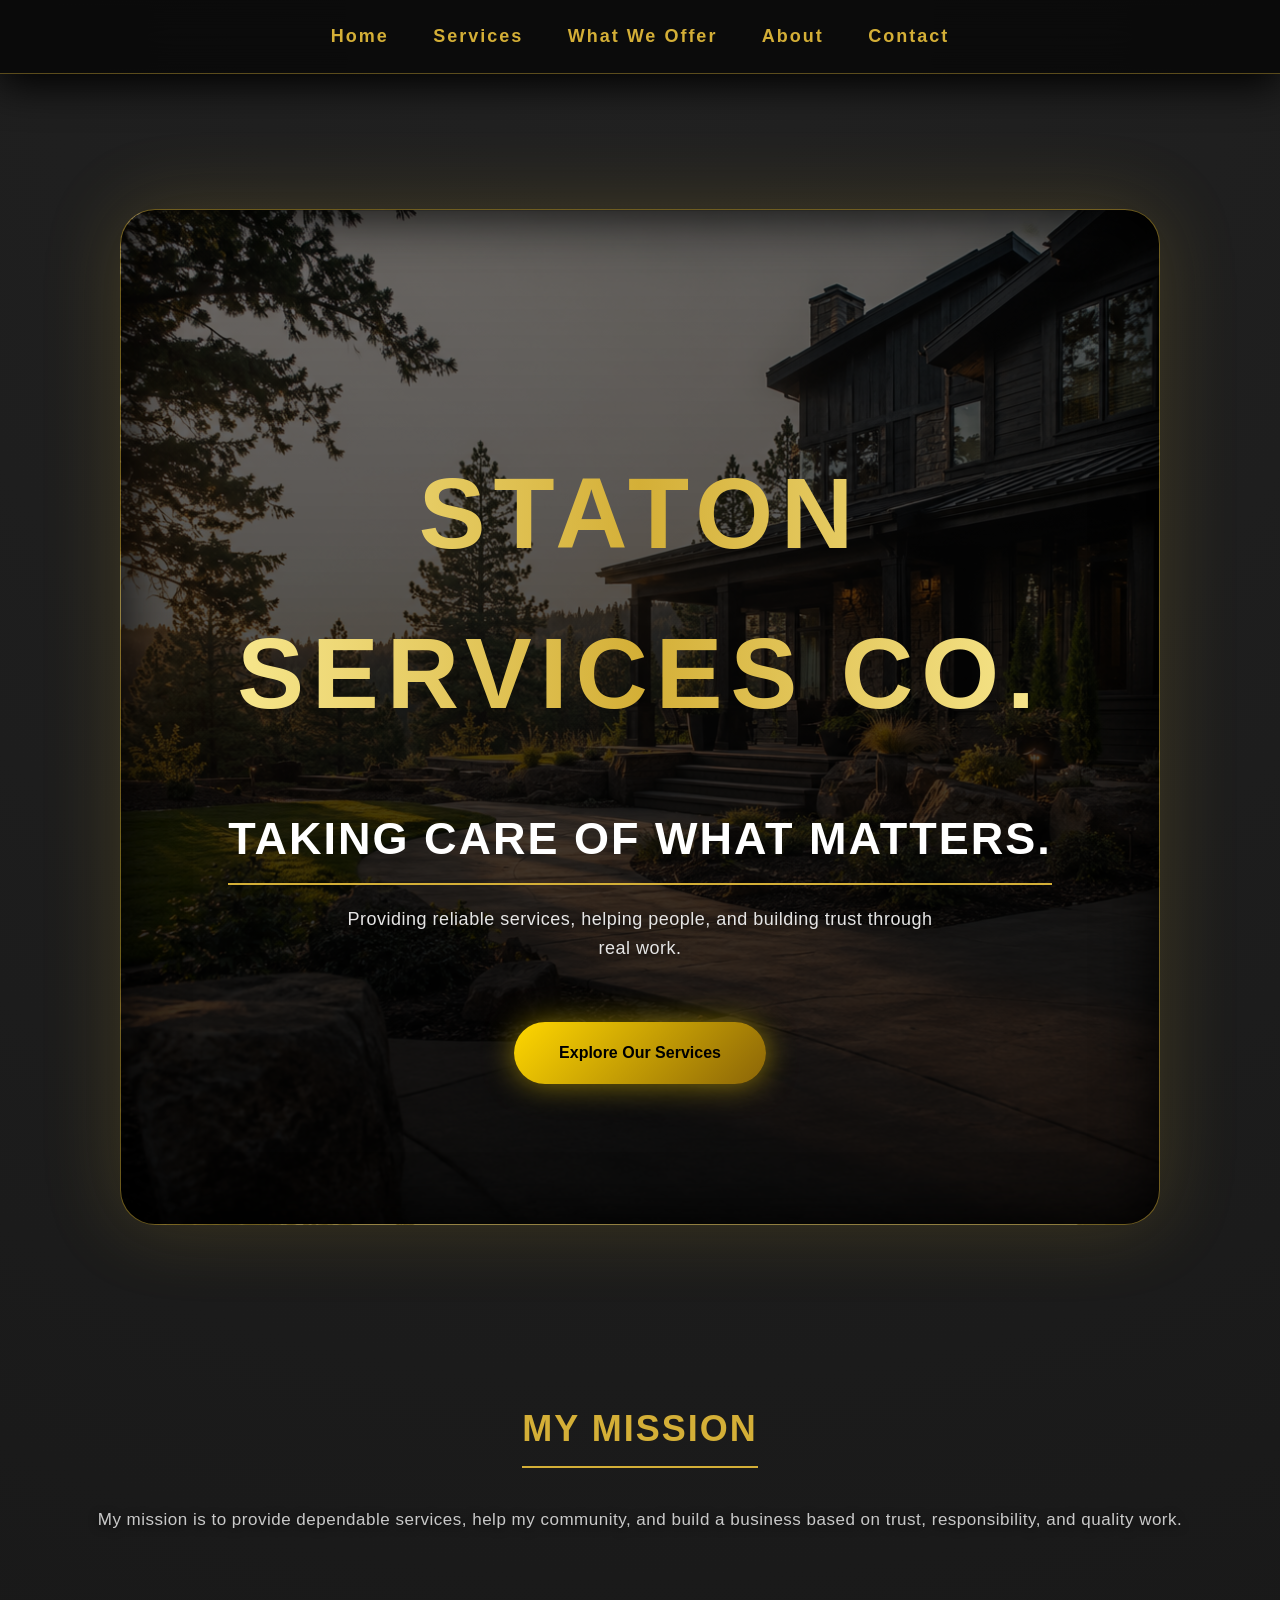
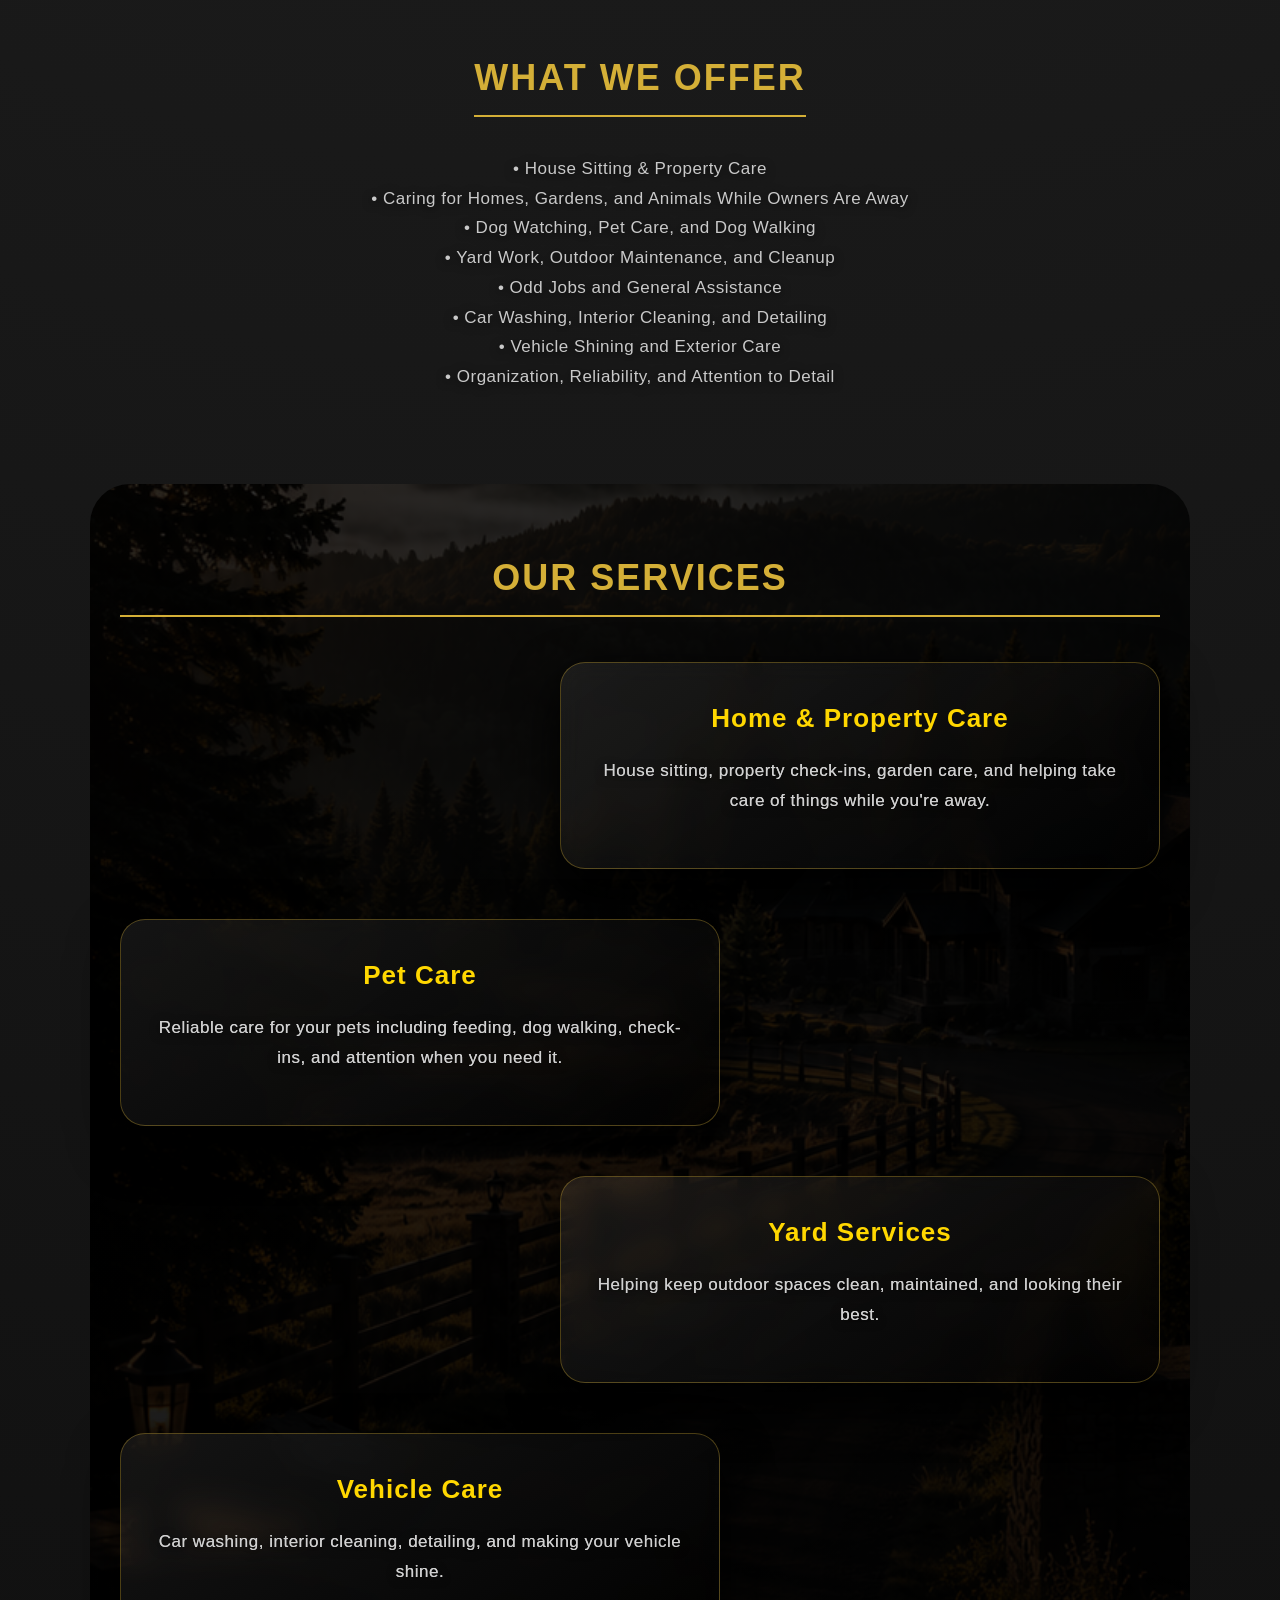
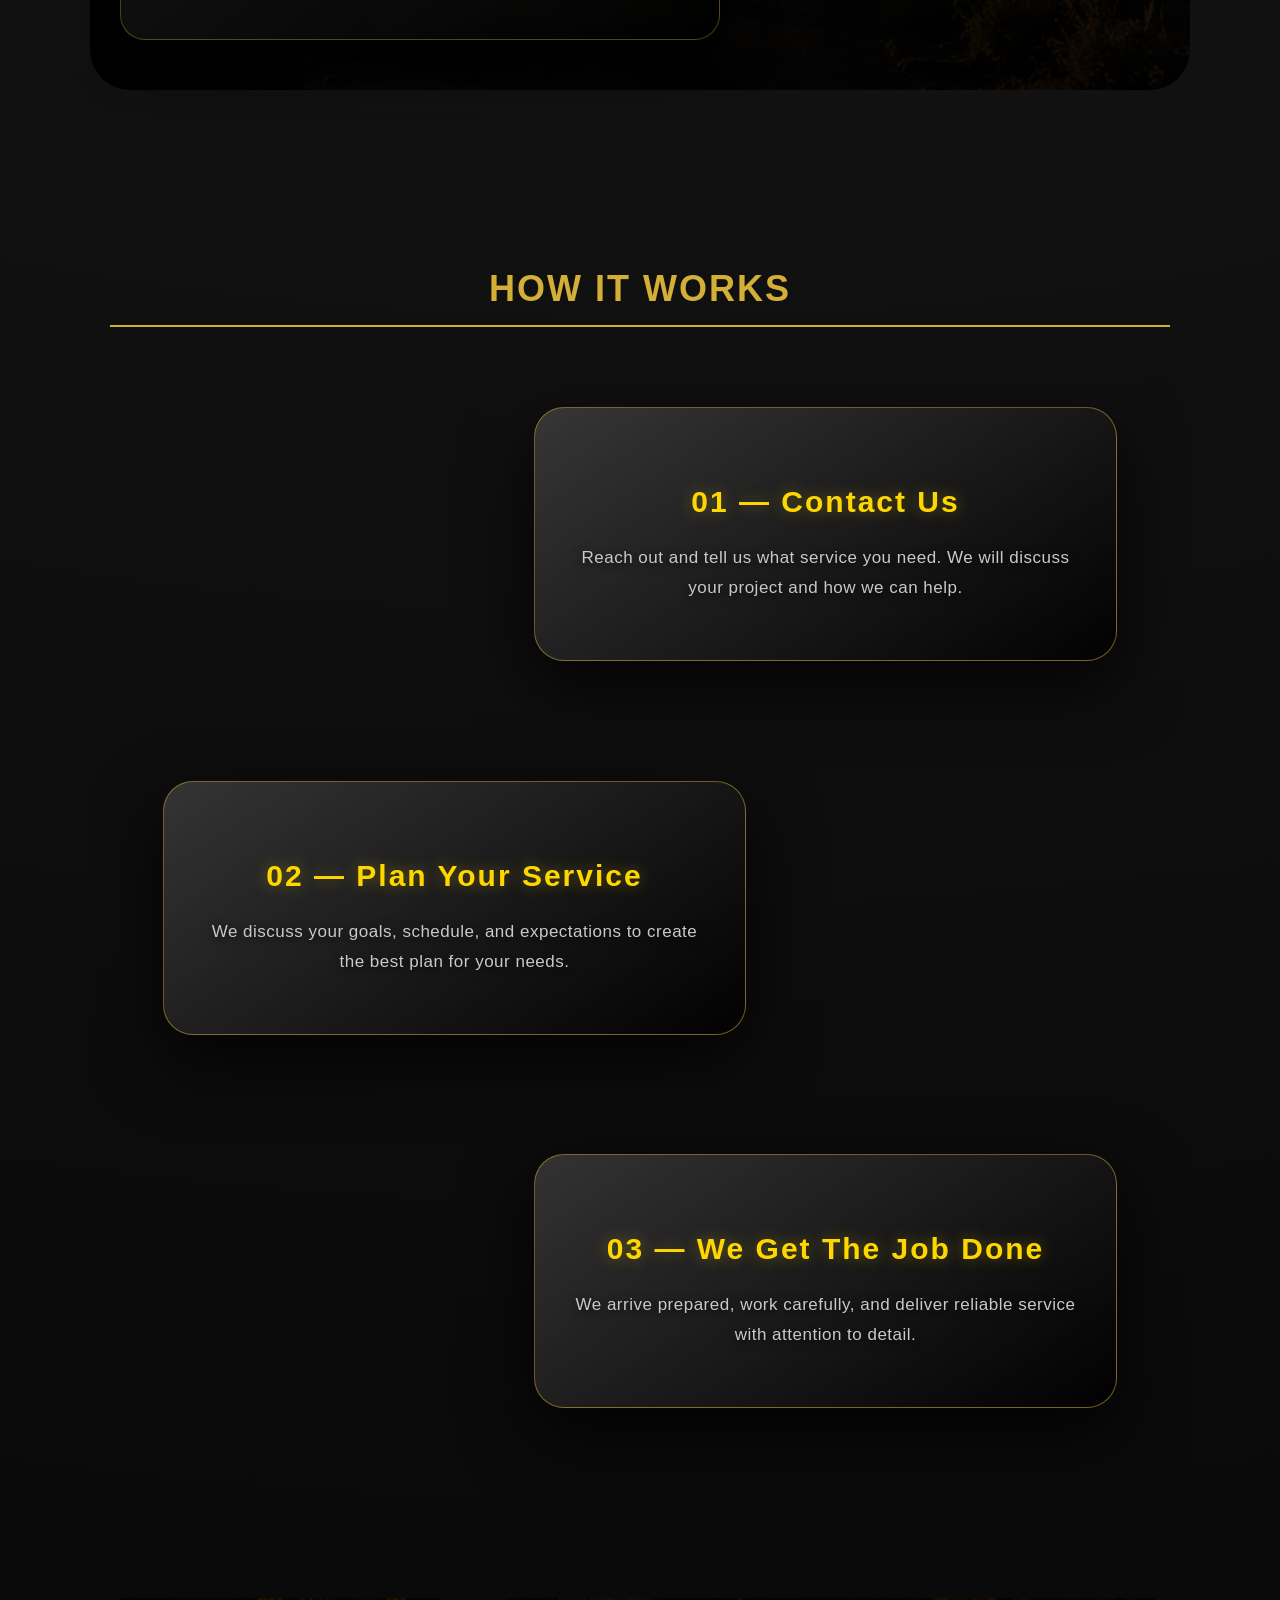
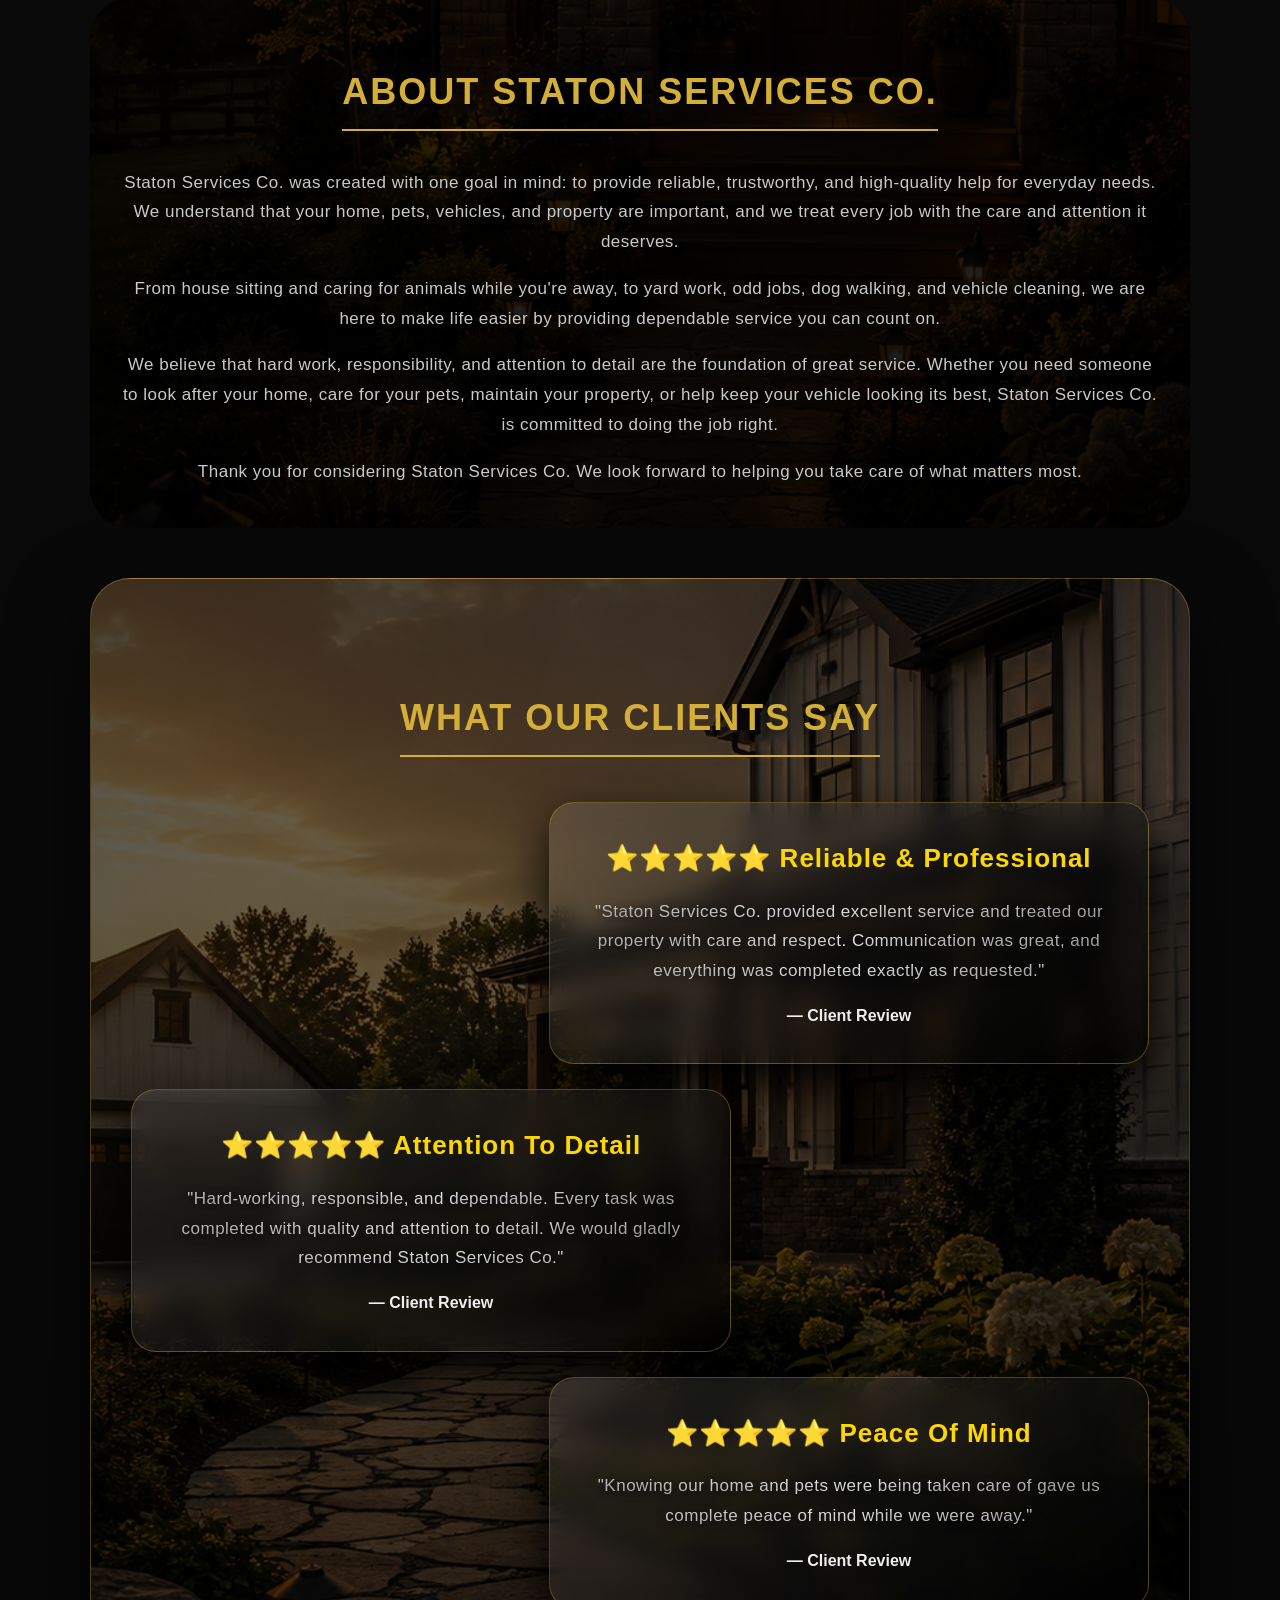
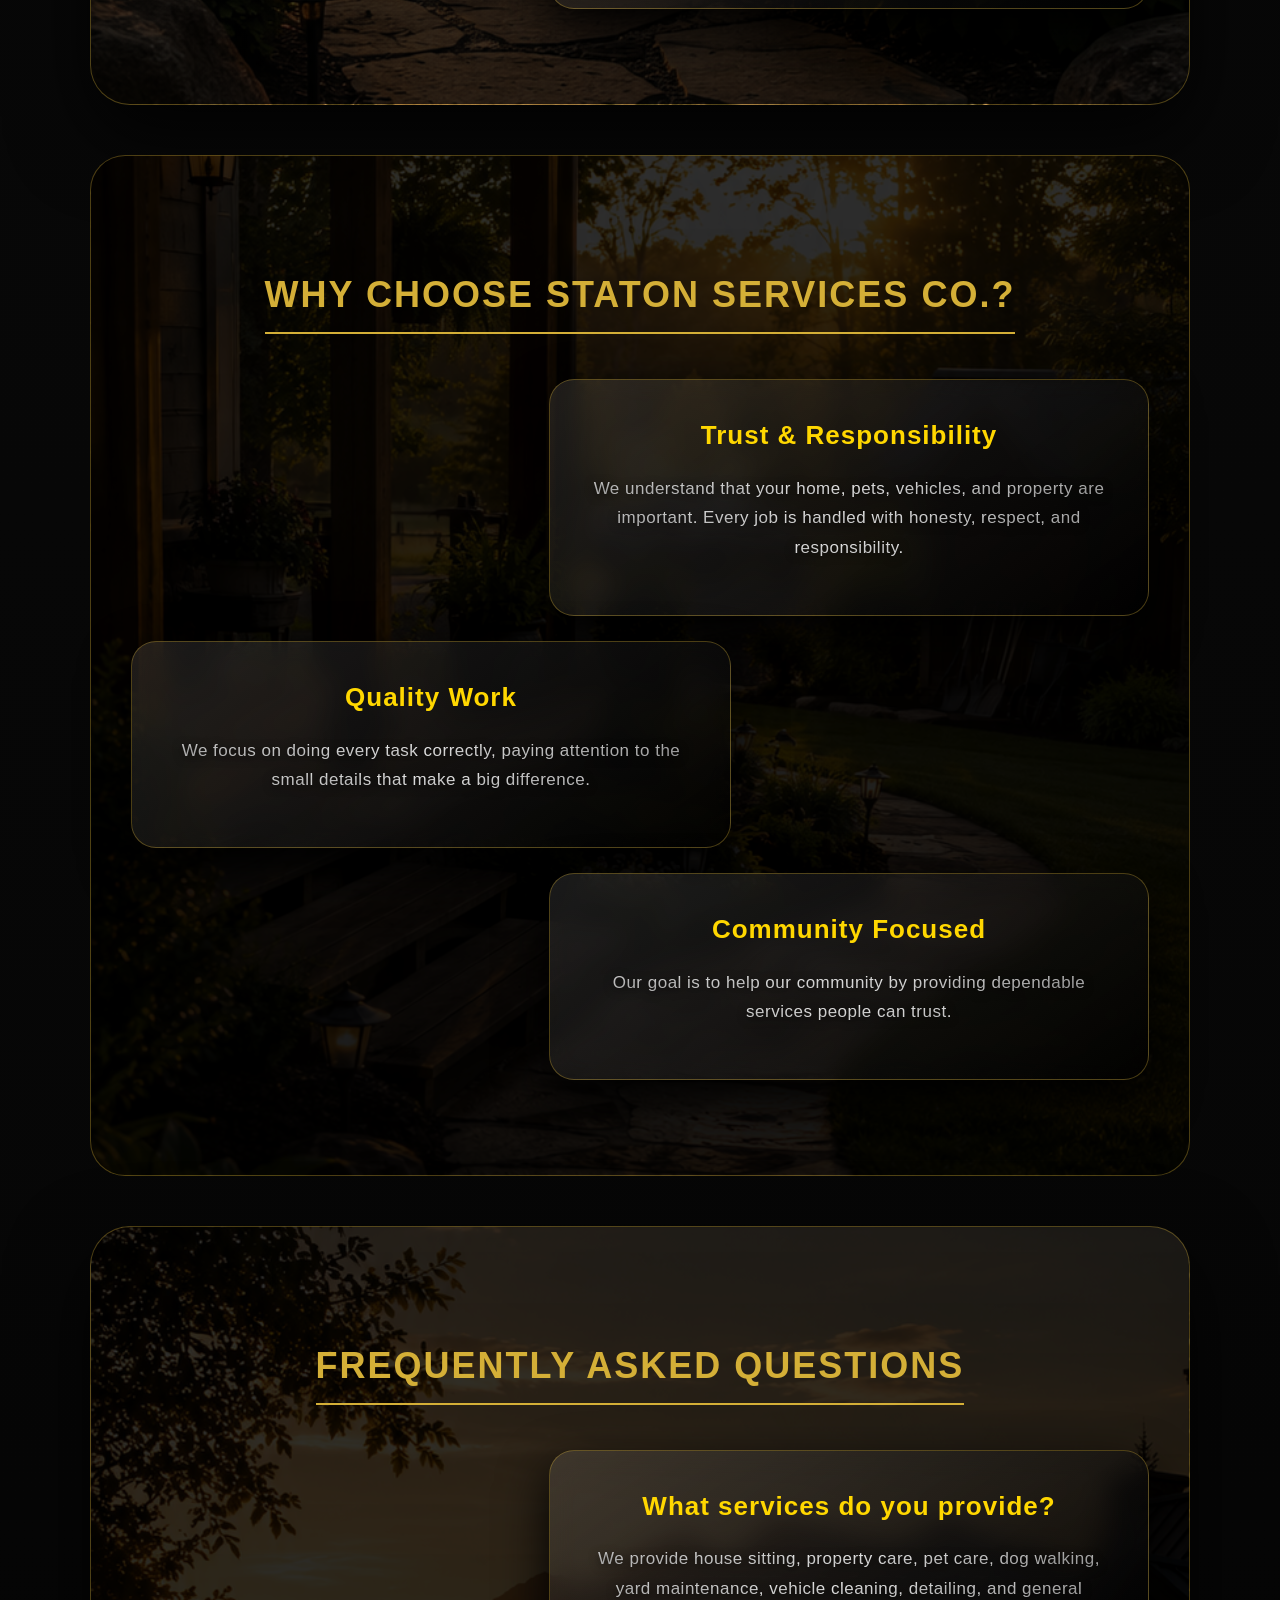
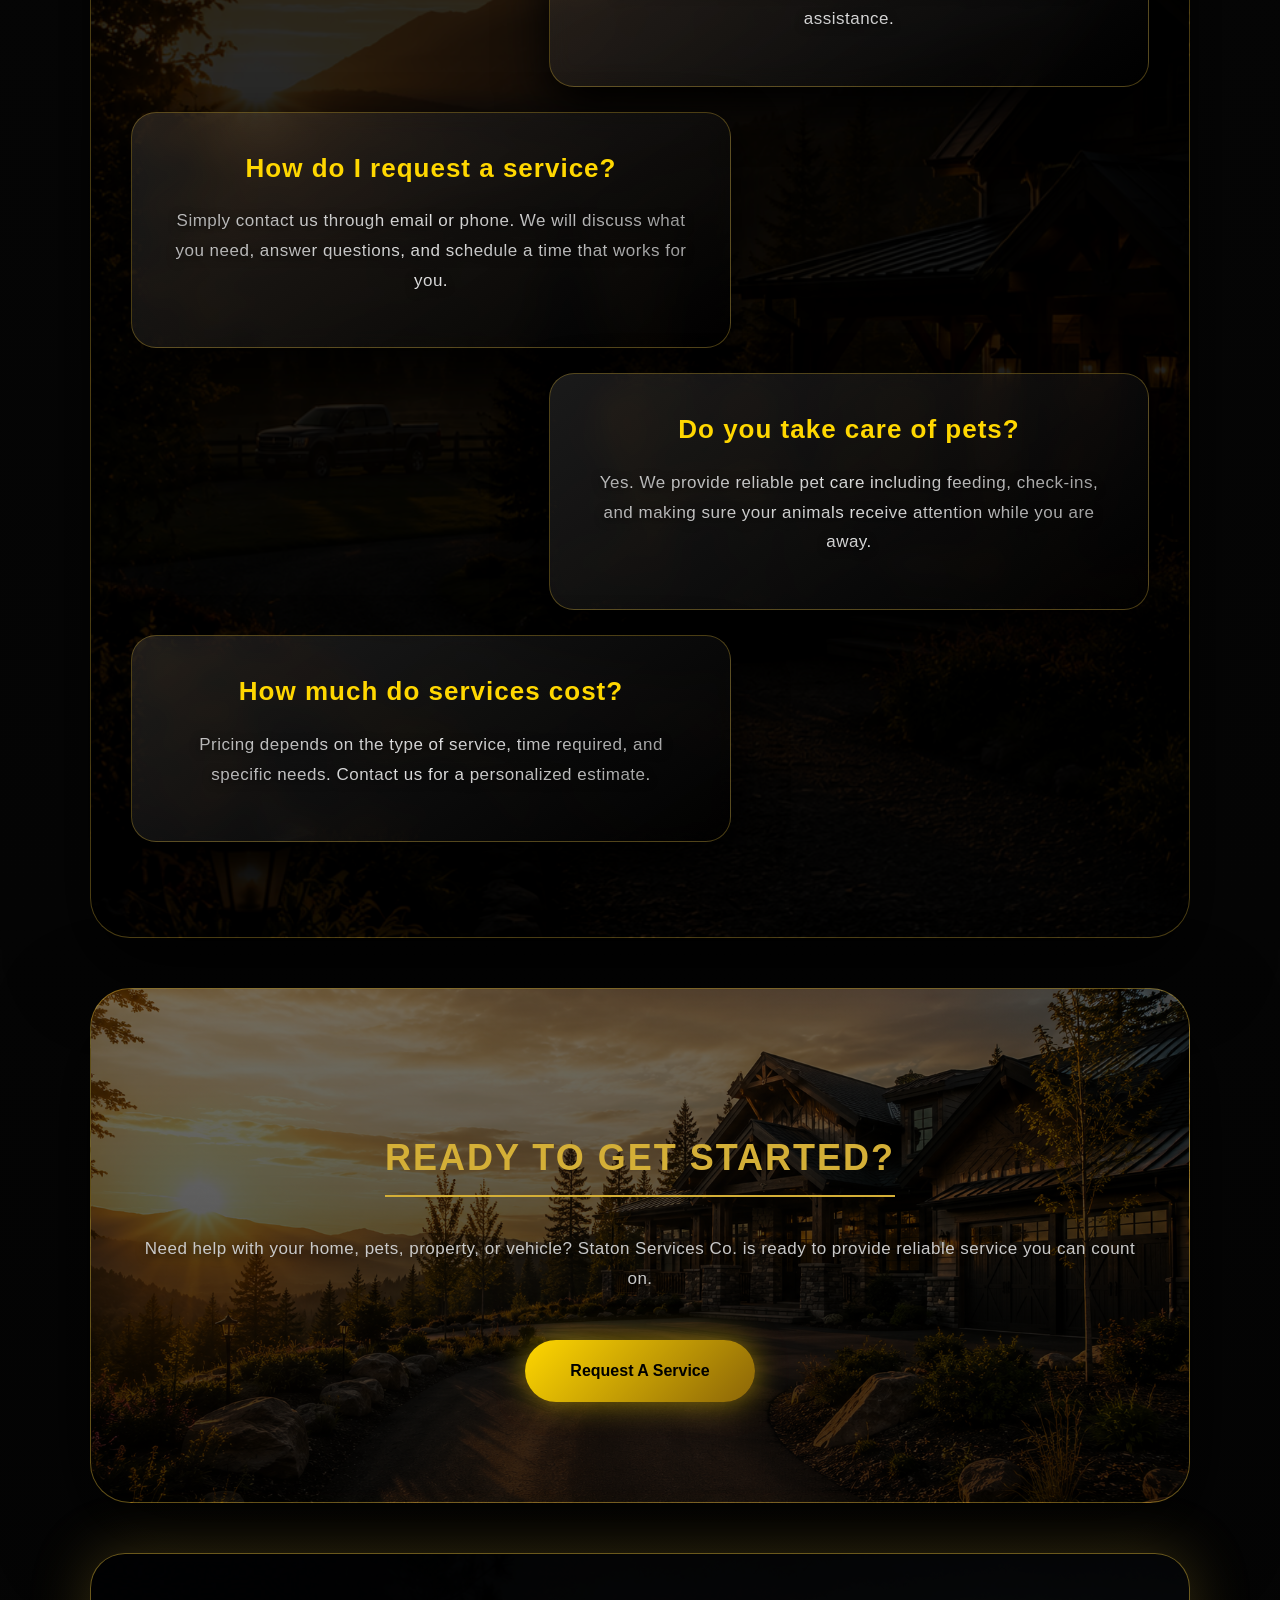
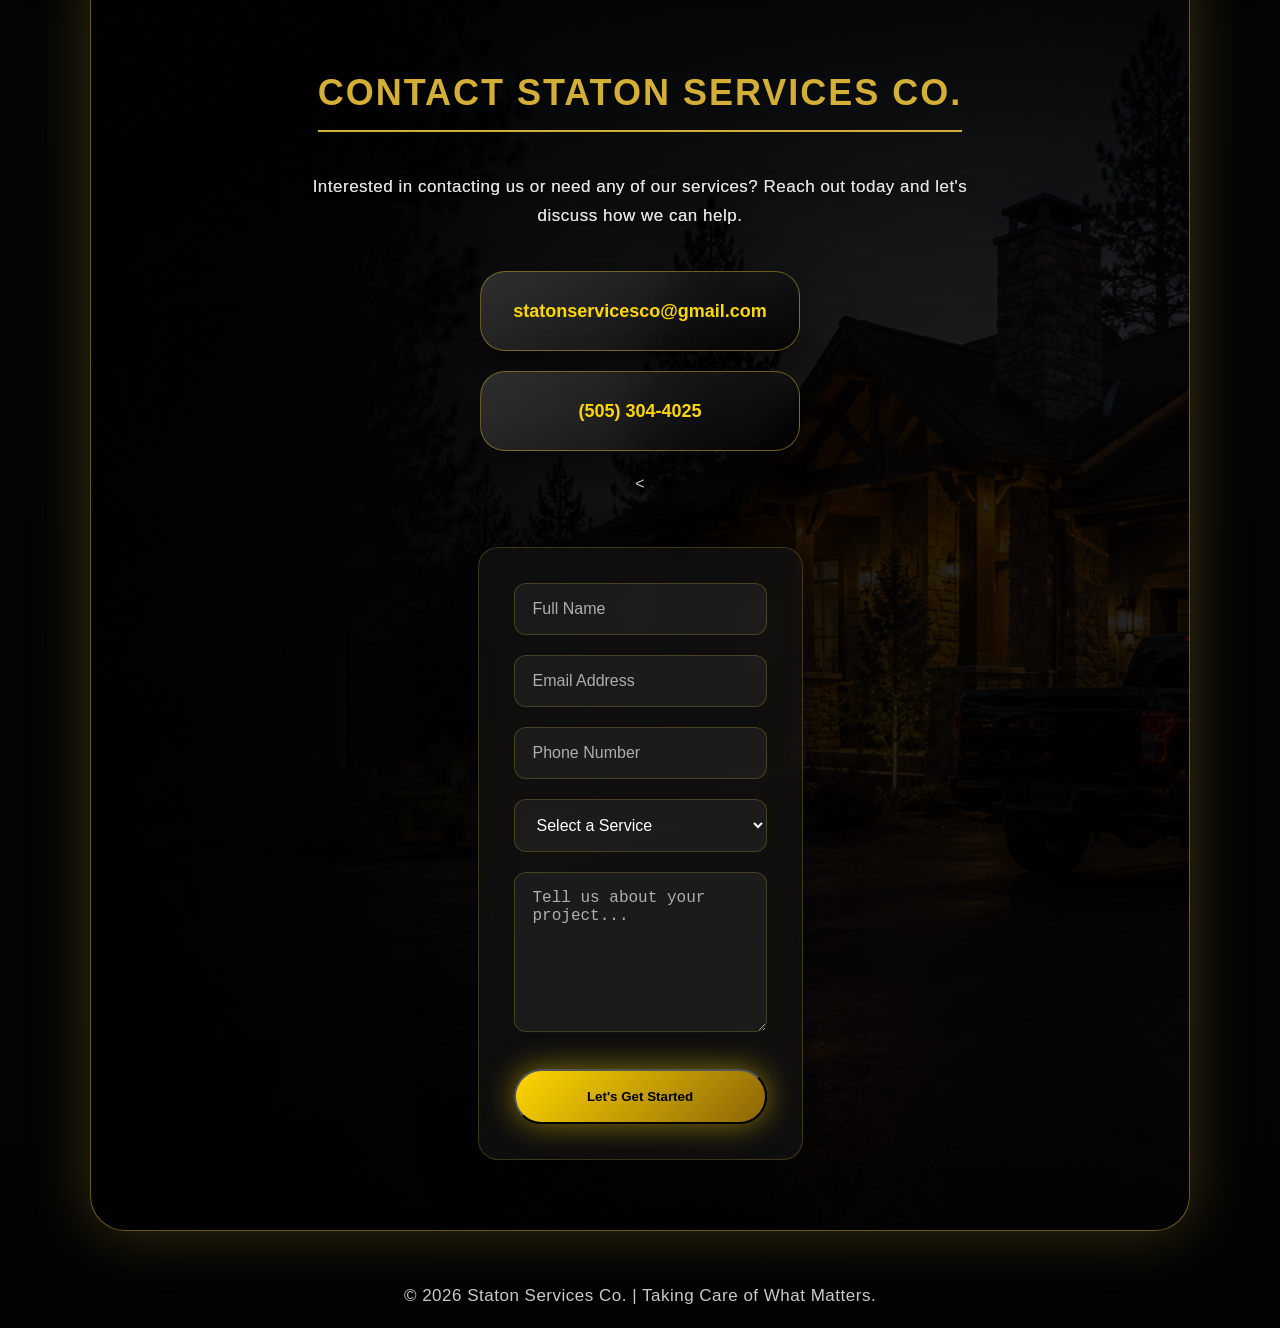
==== commit 21d64d16: "Add files via upload" ====
--- a/index.html
+++ b/index.html
@@ -383,11 +383,12 @@
 
 <!-- Paste the form here -->
 
-<form
+<<form
     id="service-form"
     class="contact-form"
     action="https://script.google.com/macros/s/AKfycbzaAPQwbL6ShZb-Wmo8gWB8rwGIxElZsiYFNnacO9divi-k5VsfHmjYBnrzy5mZVC1S/exec"
-    method="POST">
+    method="POST"
+    enctype="application/x-www-form-urlencoded">
 
     <div class="form-group">
         <input type="text" name="name" placeholder="Full Name" required>
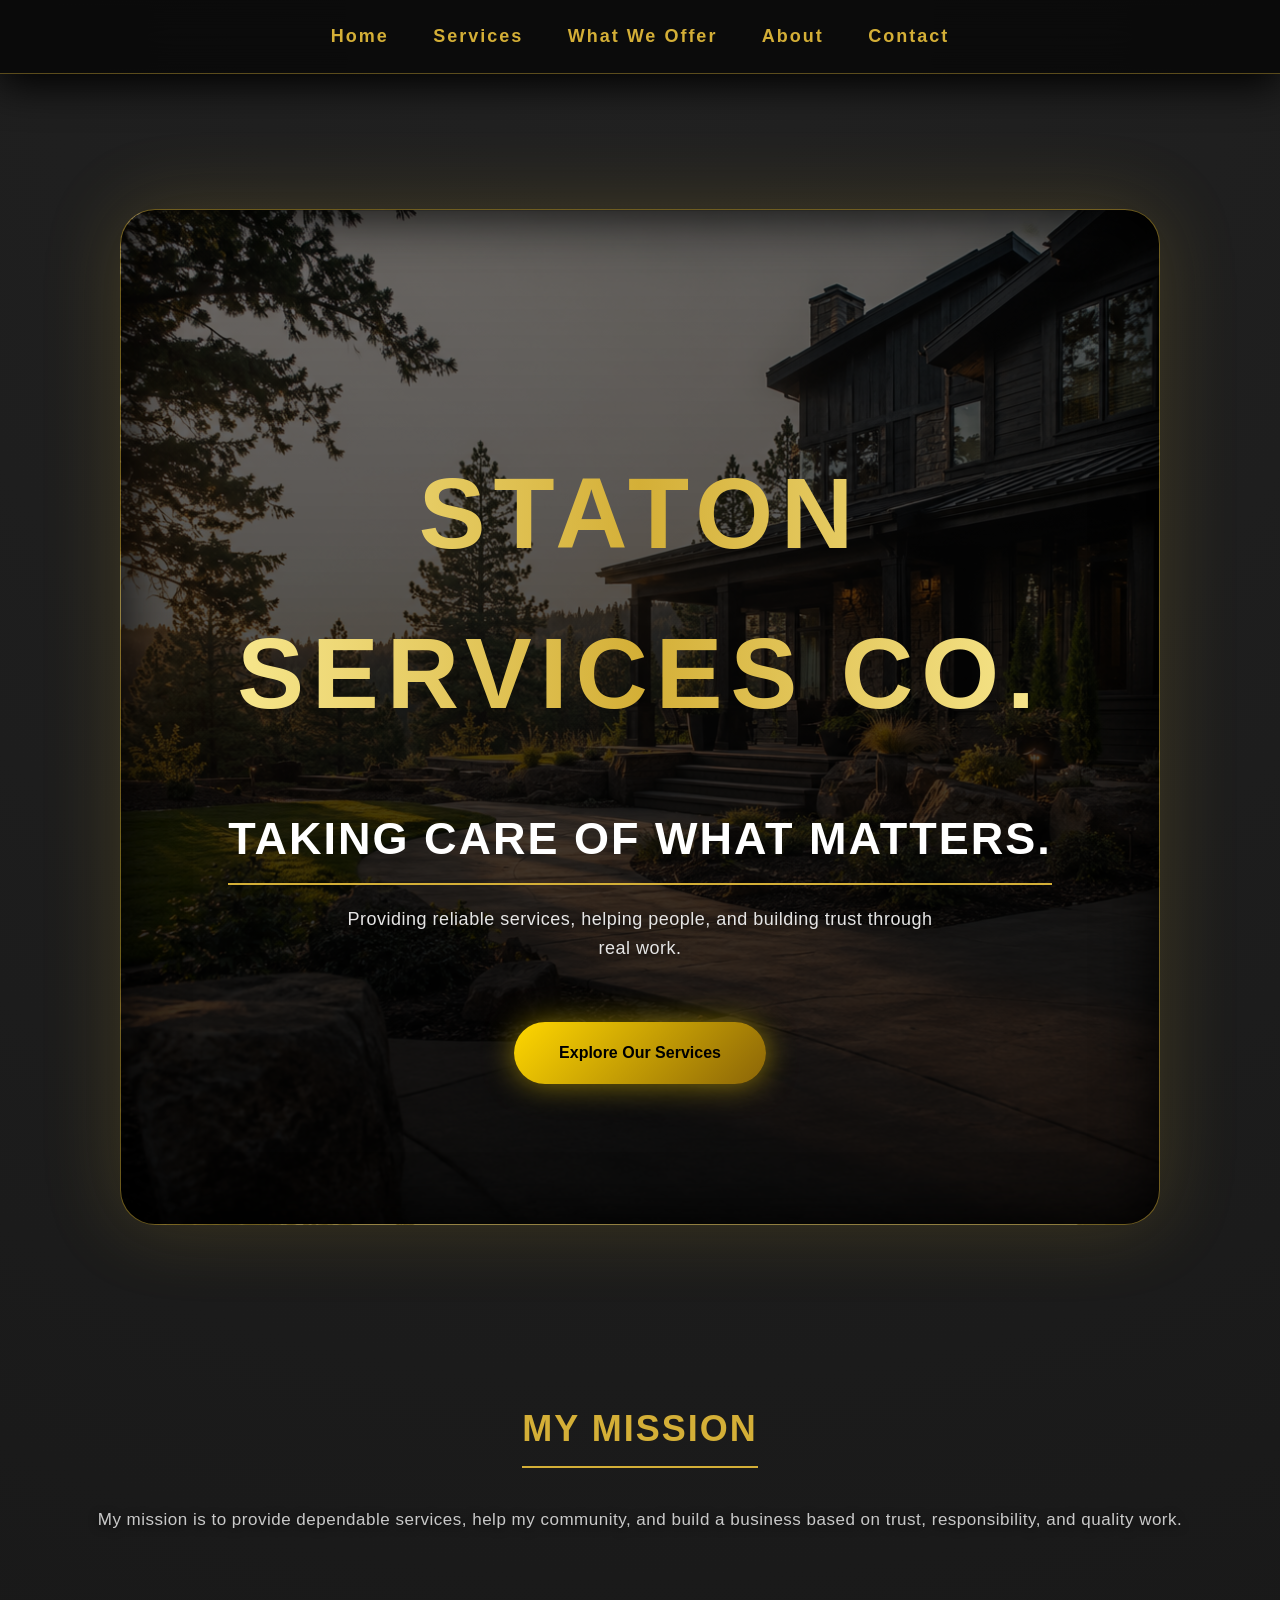
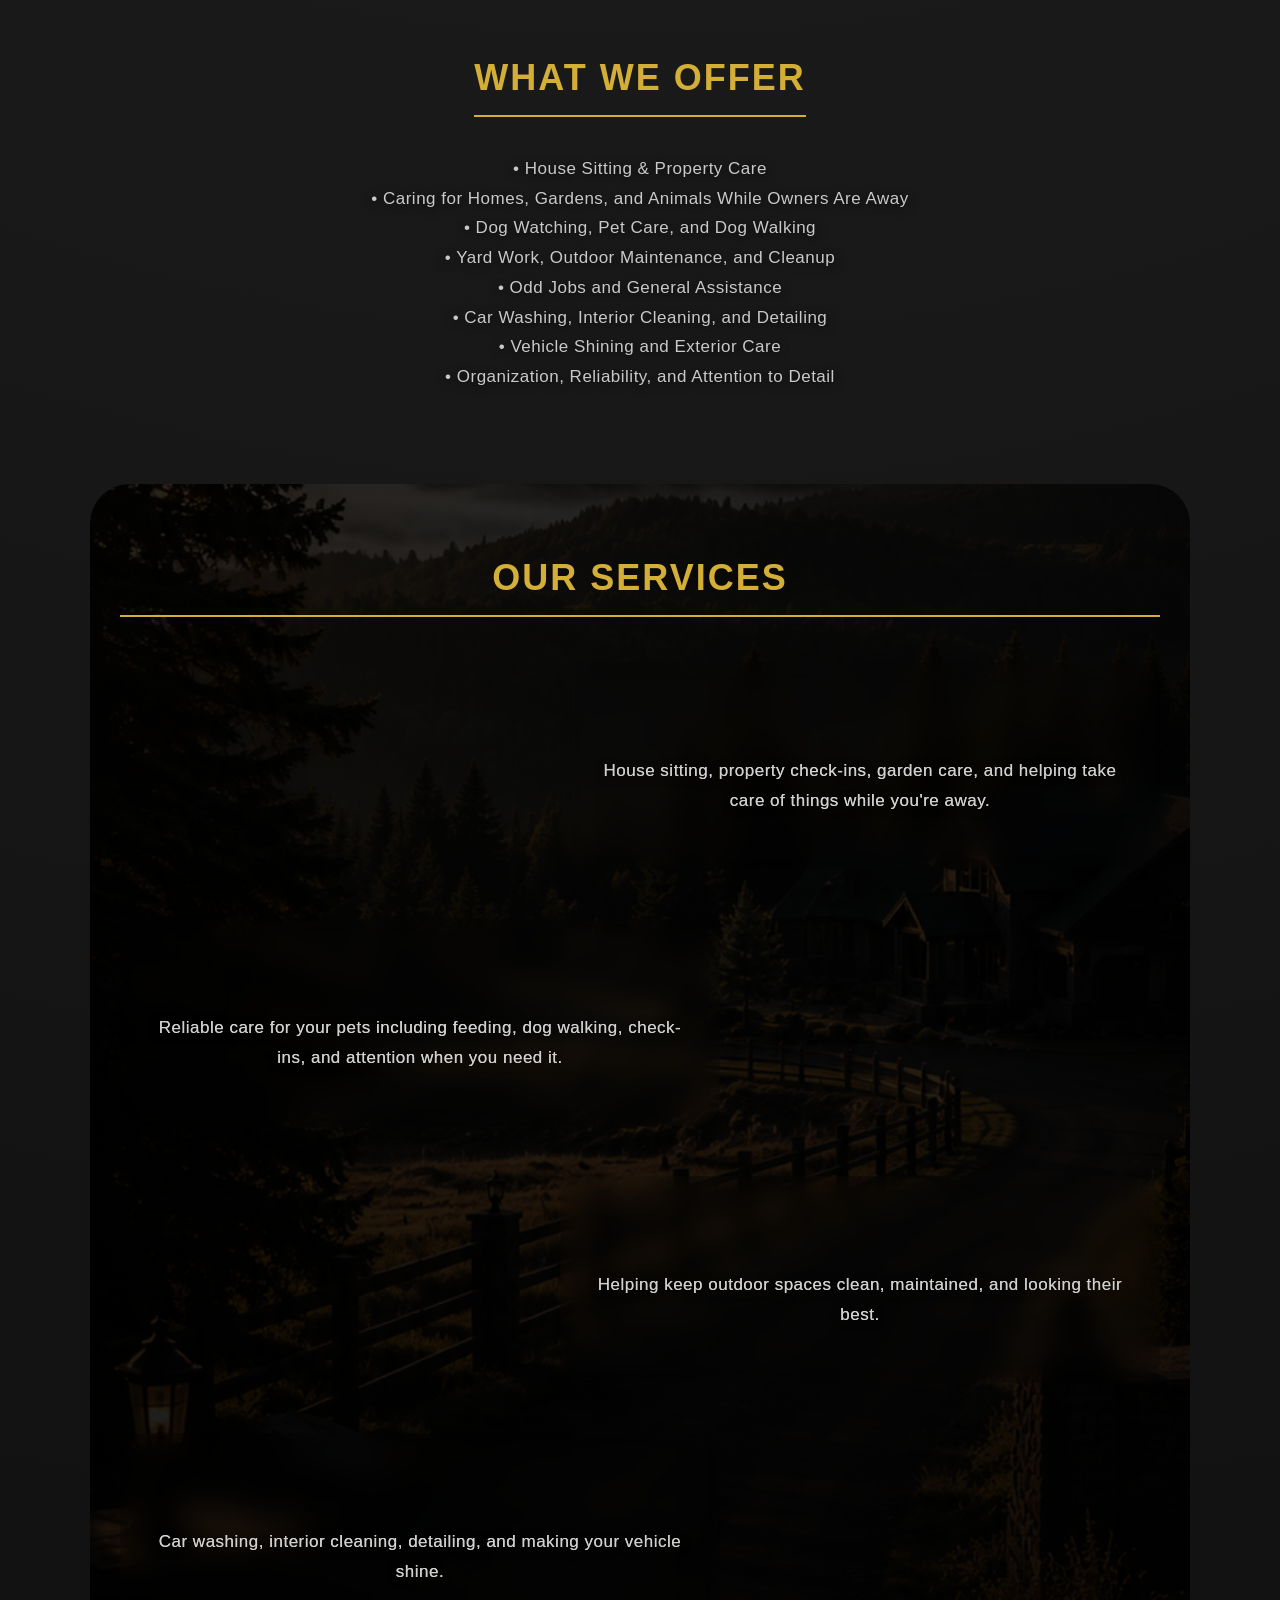
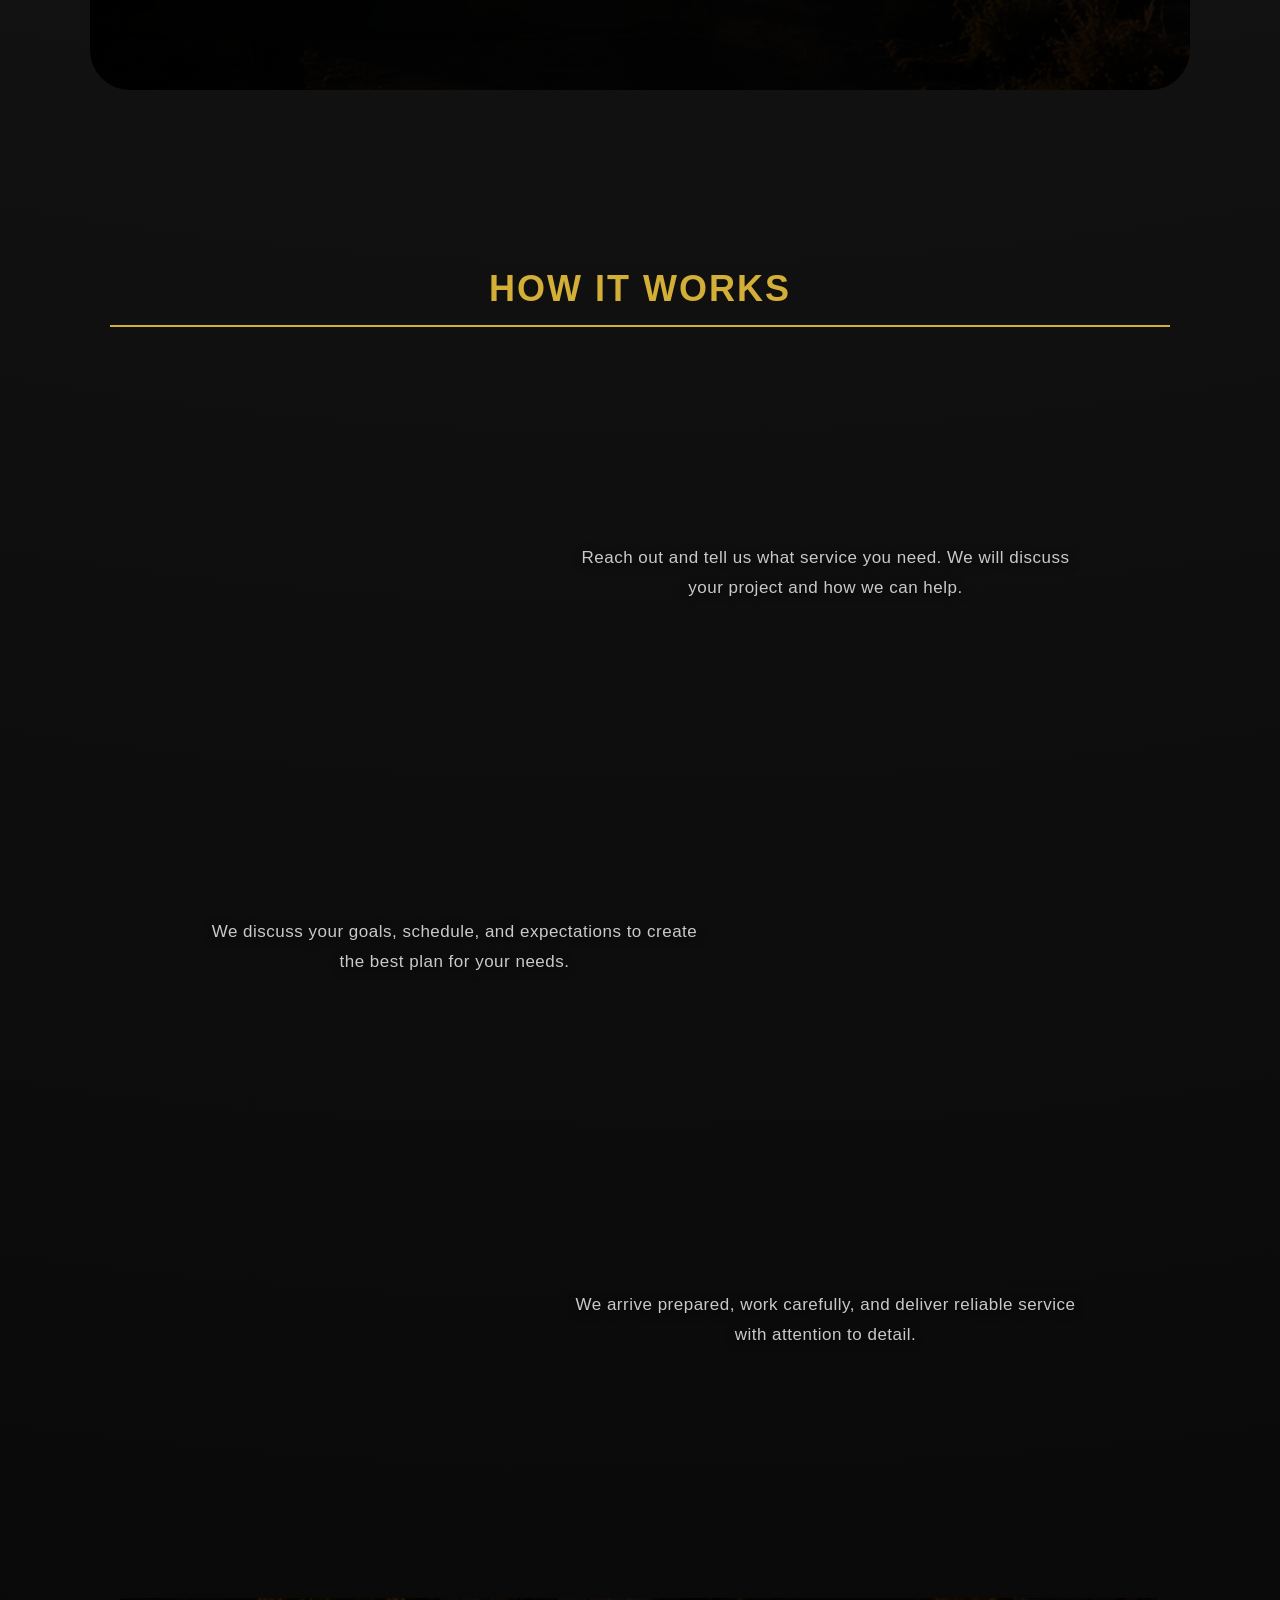
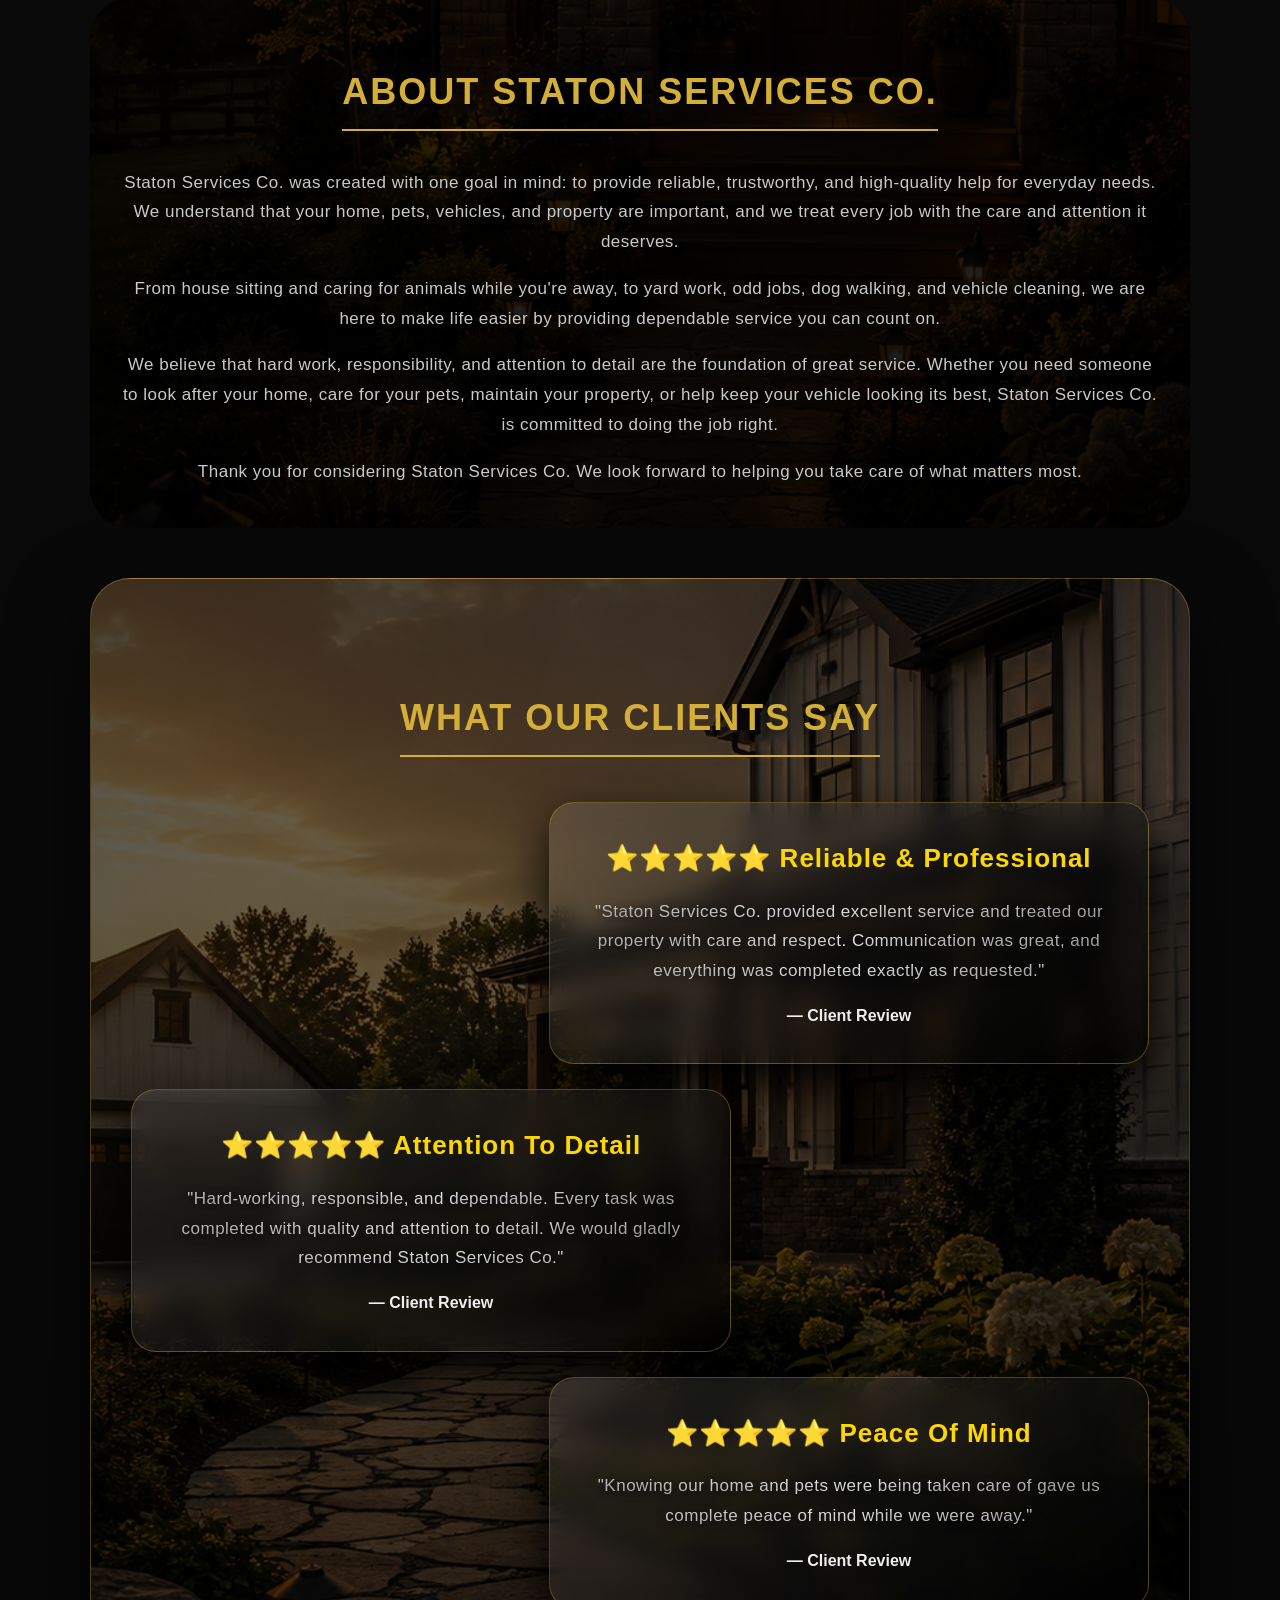
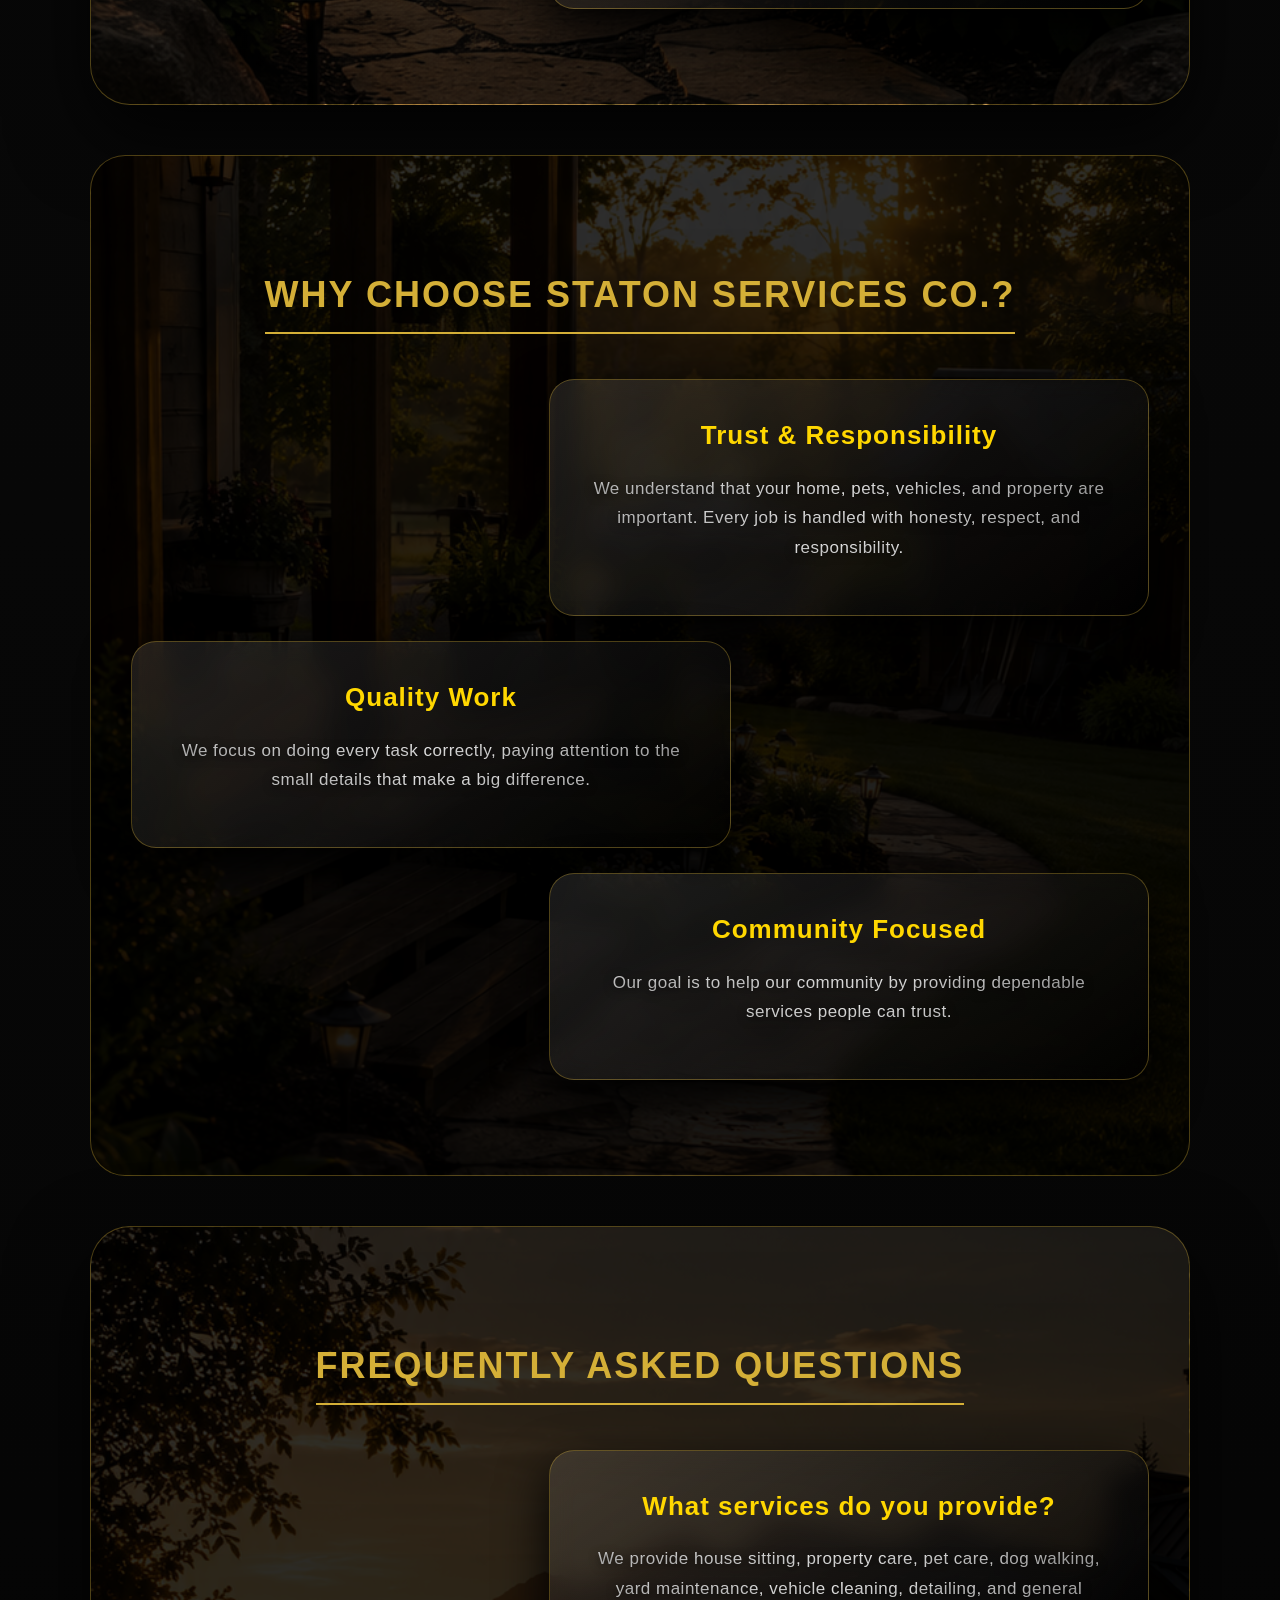
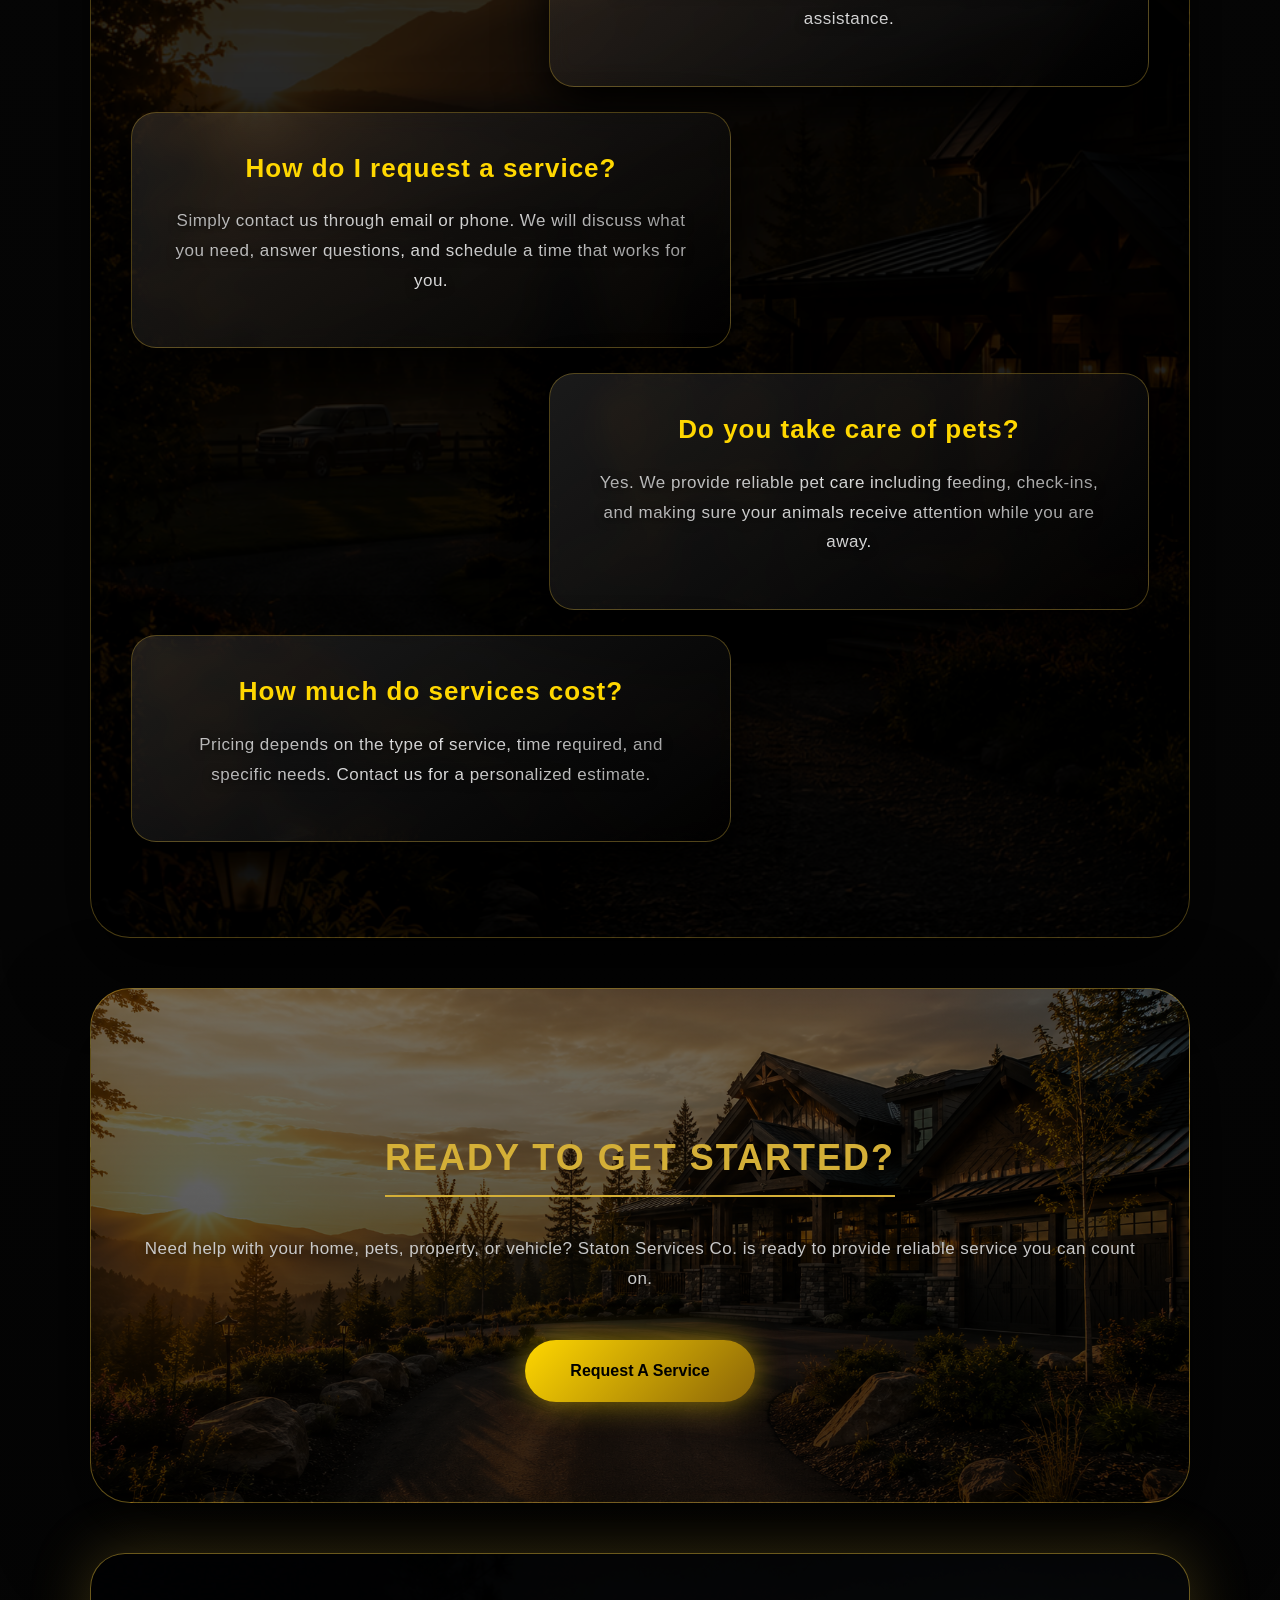
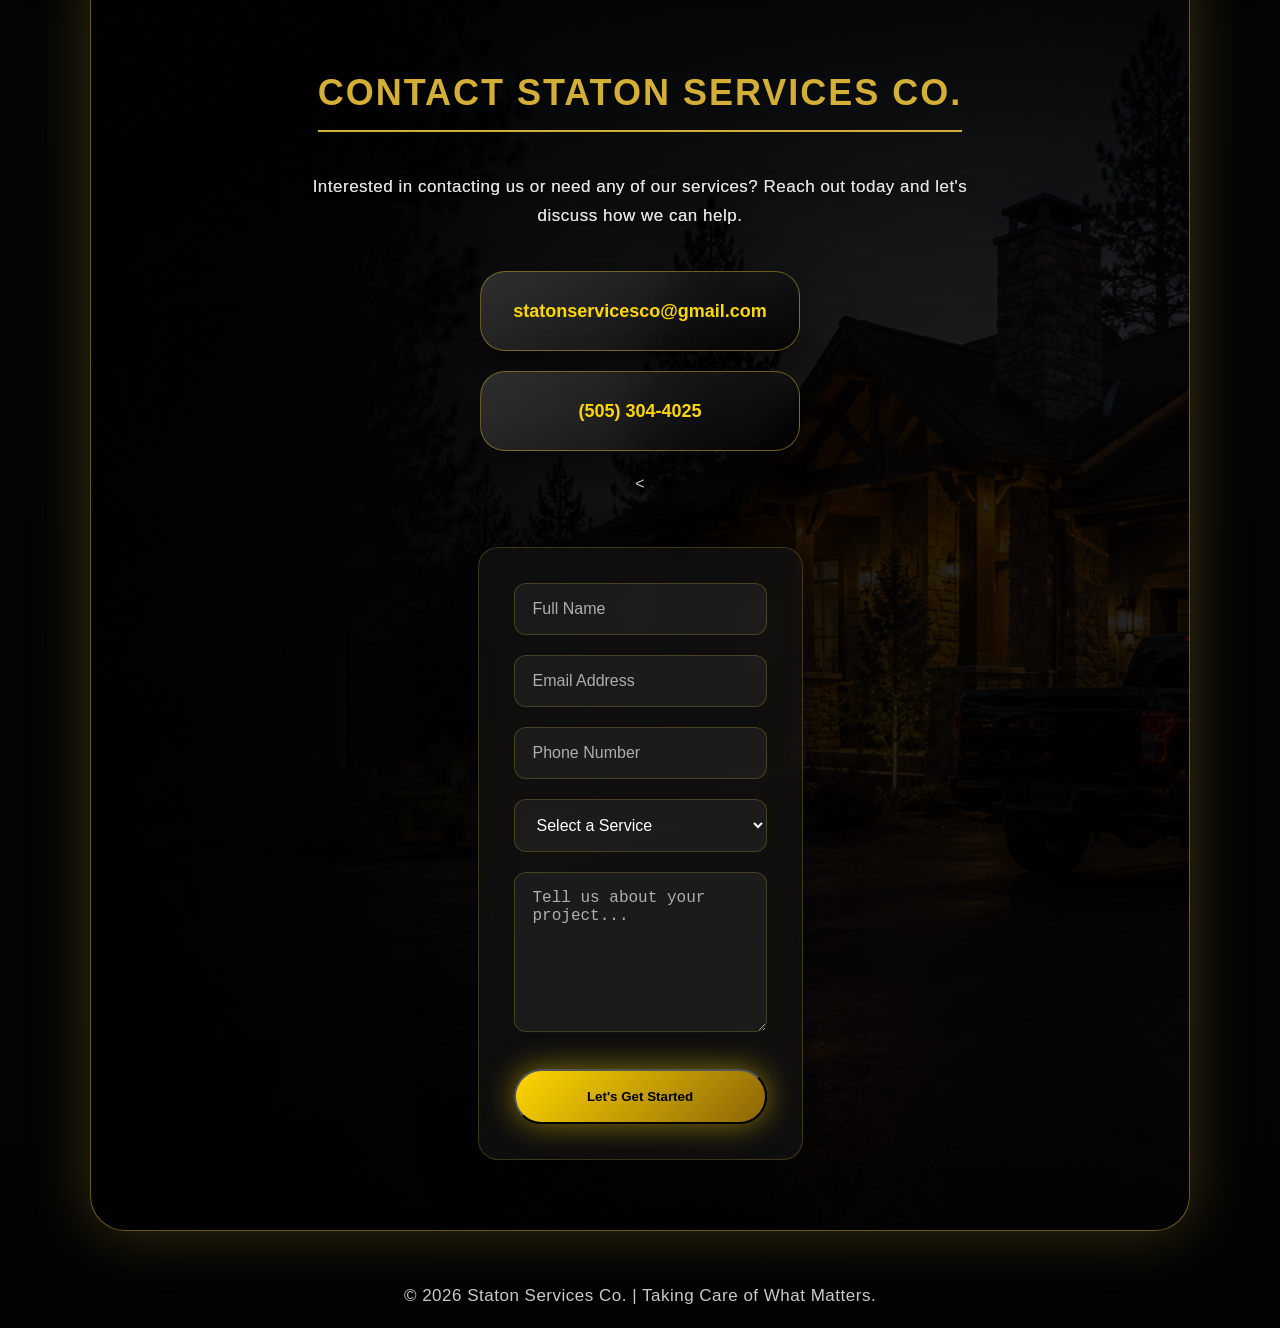
==== commit a8398914: "Add files via upload" ====
--- a/index.html
+++ b/index.html
@@ -386,7 +386,7 @@
 <<form
     id="service-form"
     class="contact-form"
-    action="https://script.google.com/macros/s/AKfycbzaAPQwbL6ShZb-Wmo8gWB8rwGIxElZsiYFNnacO9divi-k5VsfHmjYBnrzy5mZVC1S/exec"
+   action="https://script.google.com/macros/s/AKfycby9o6PzbQx-fCX7lKUxStI-4LYsPRCHlfxPaFNuYQjH4zw66NE-CERhSt_Wg_GMk6_H/exec"
     method="POST"
     enctype="application/x-www-form-urlencoded">
 
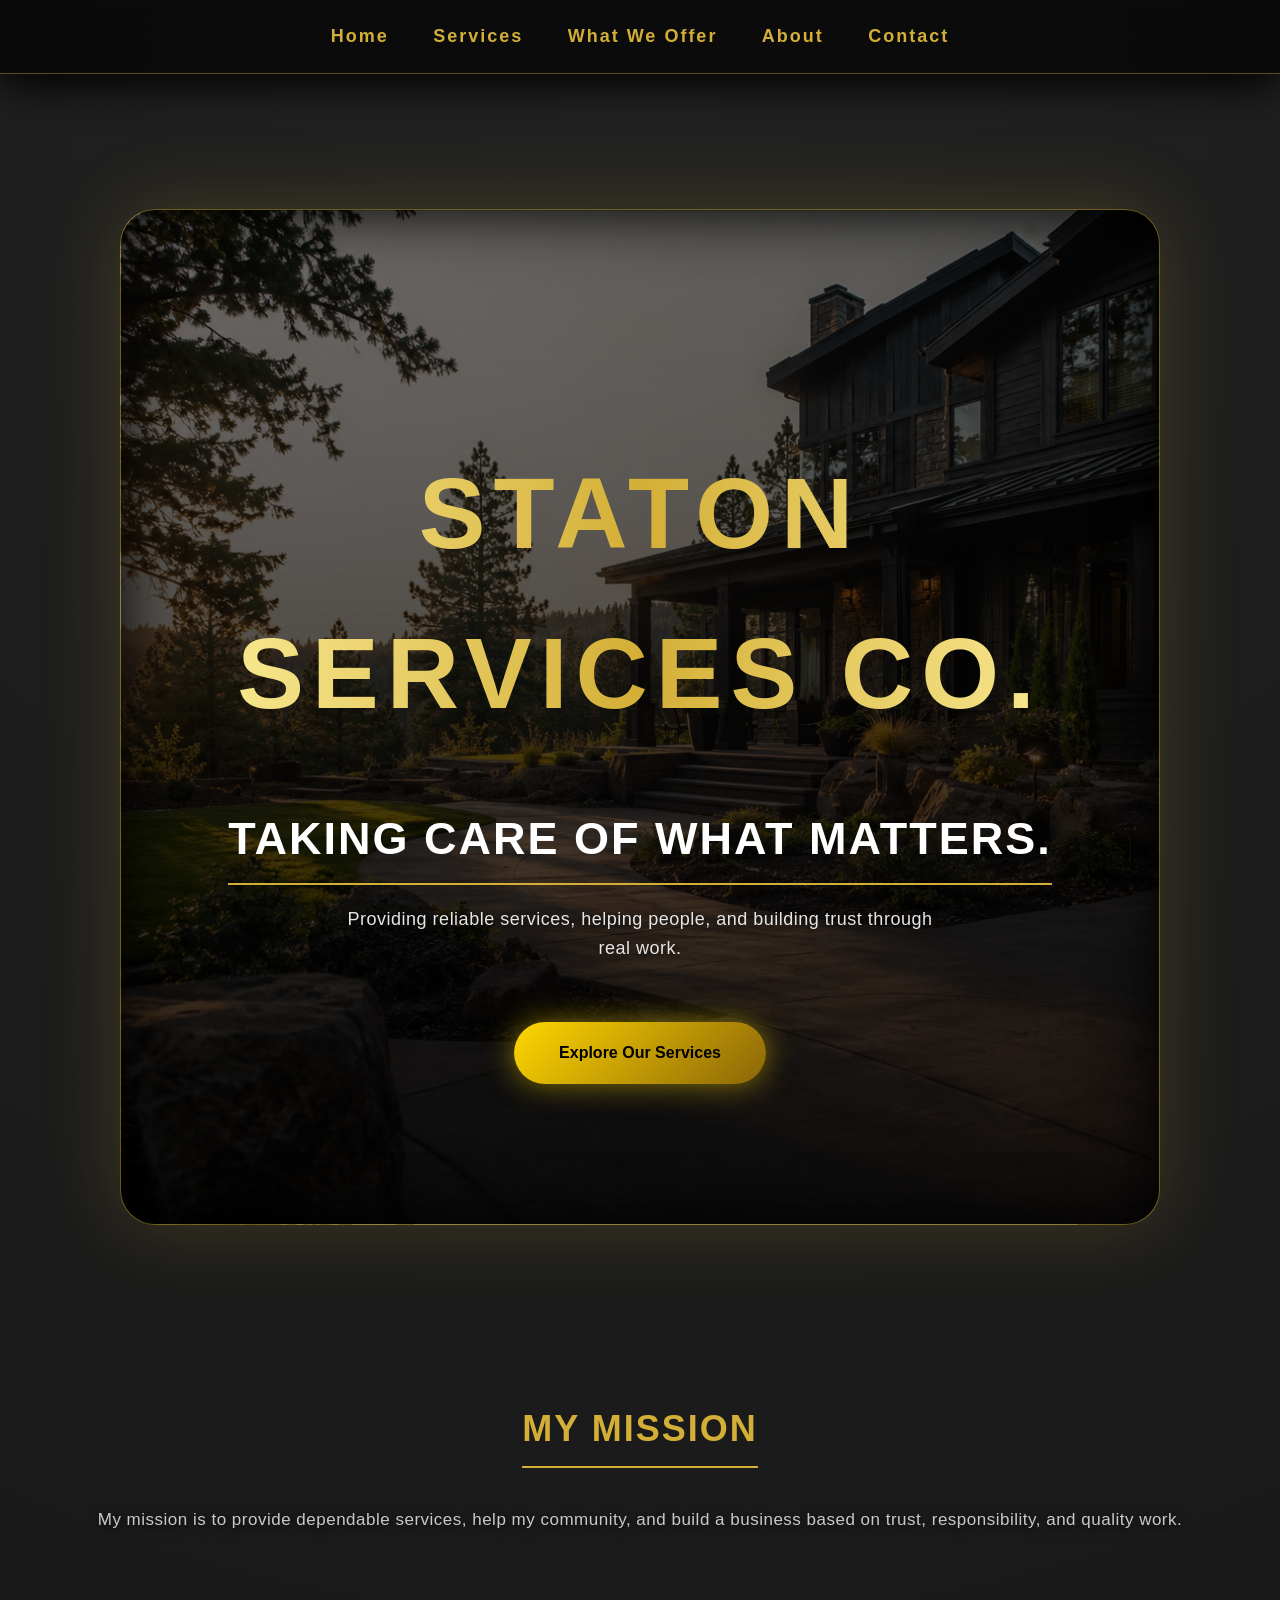
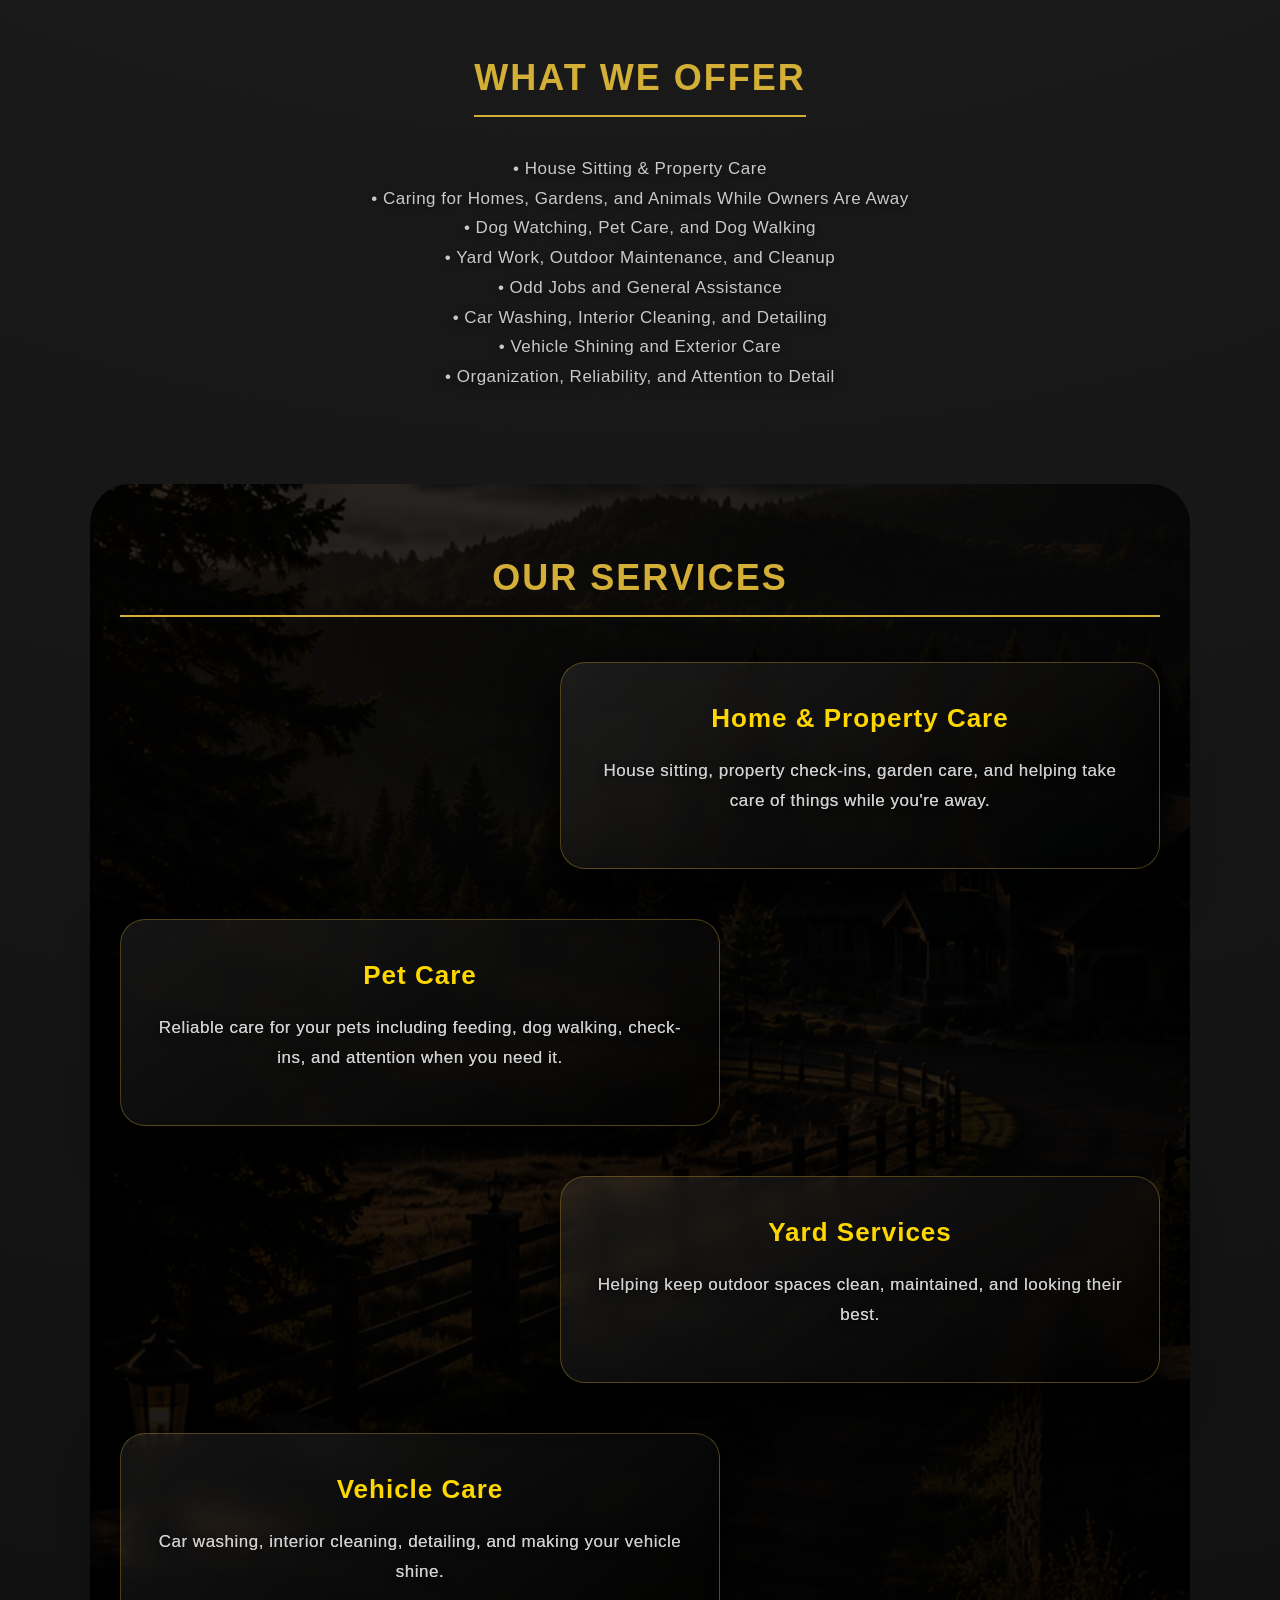
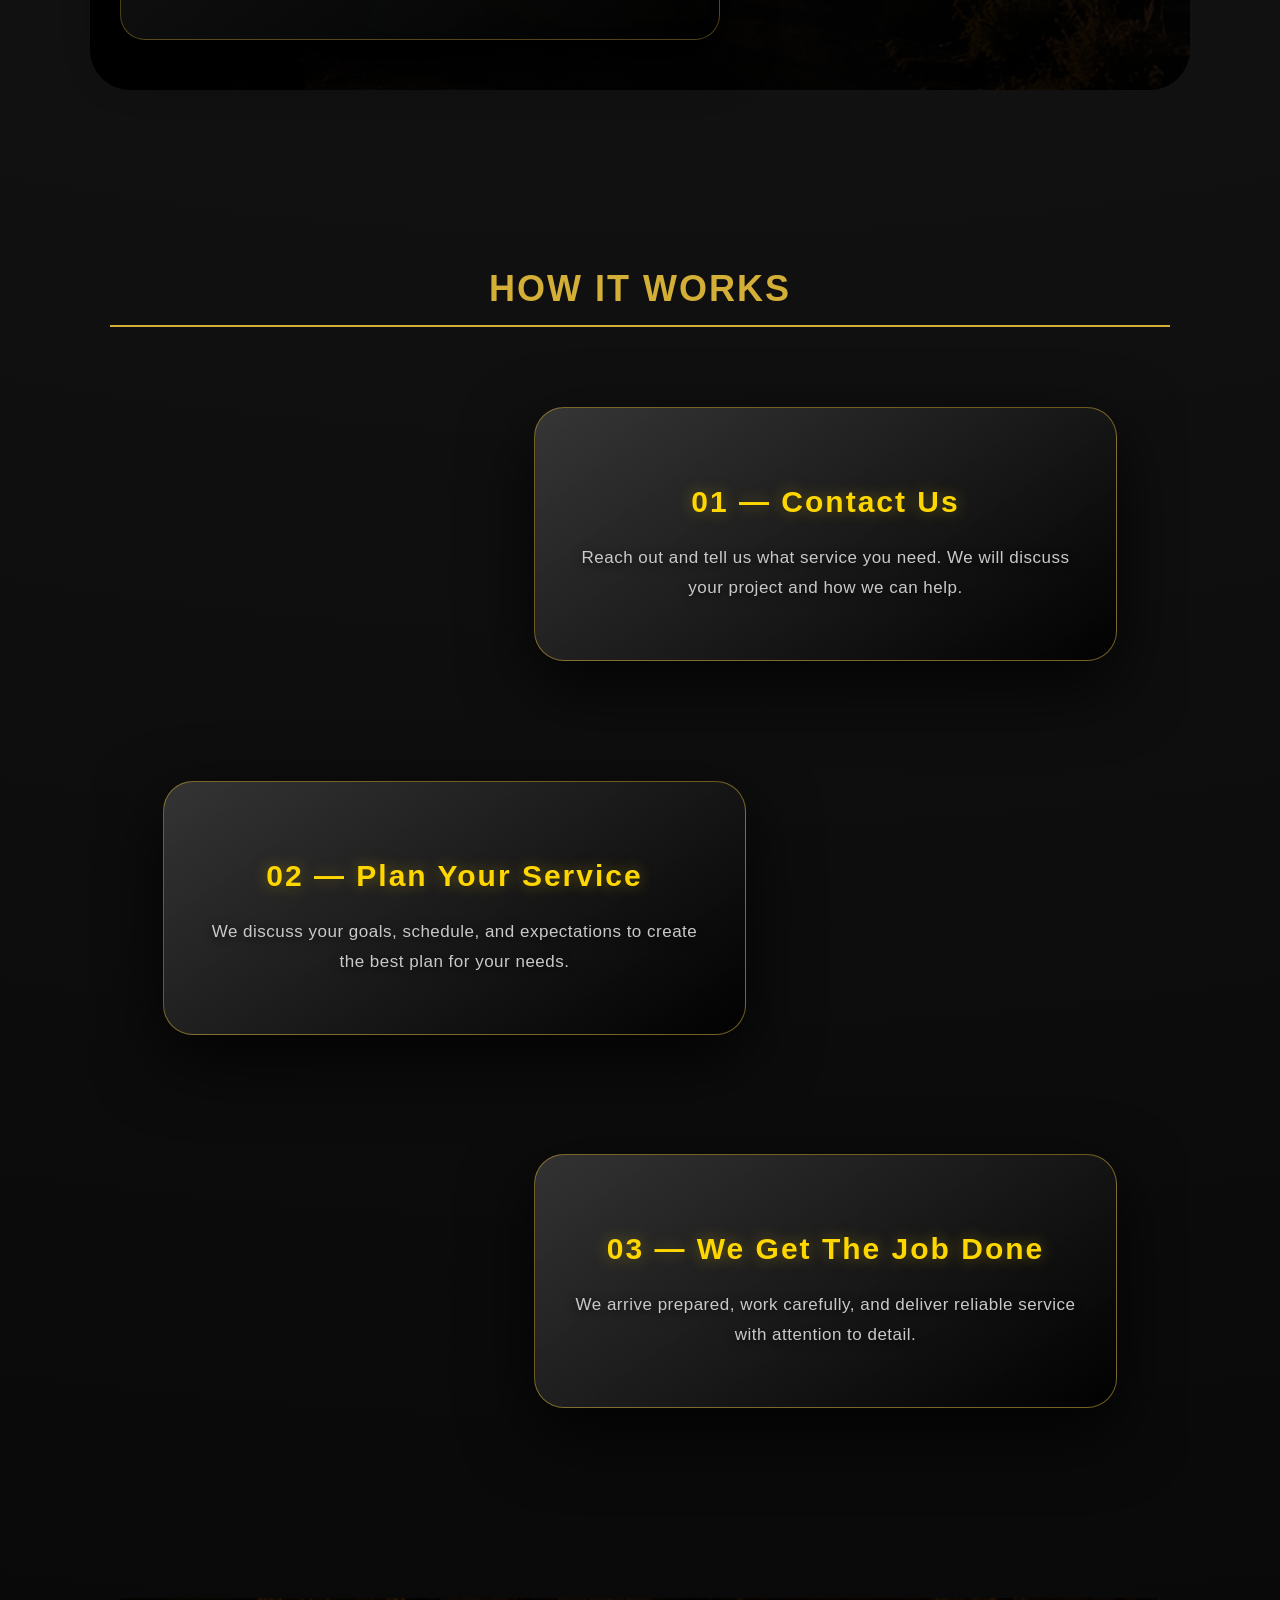
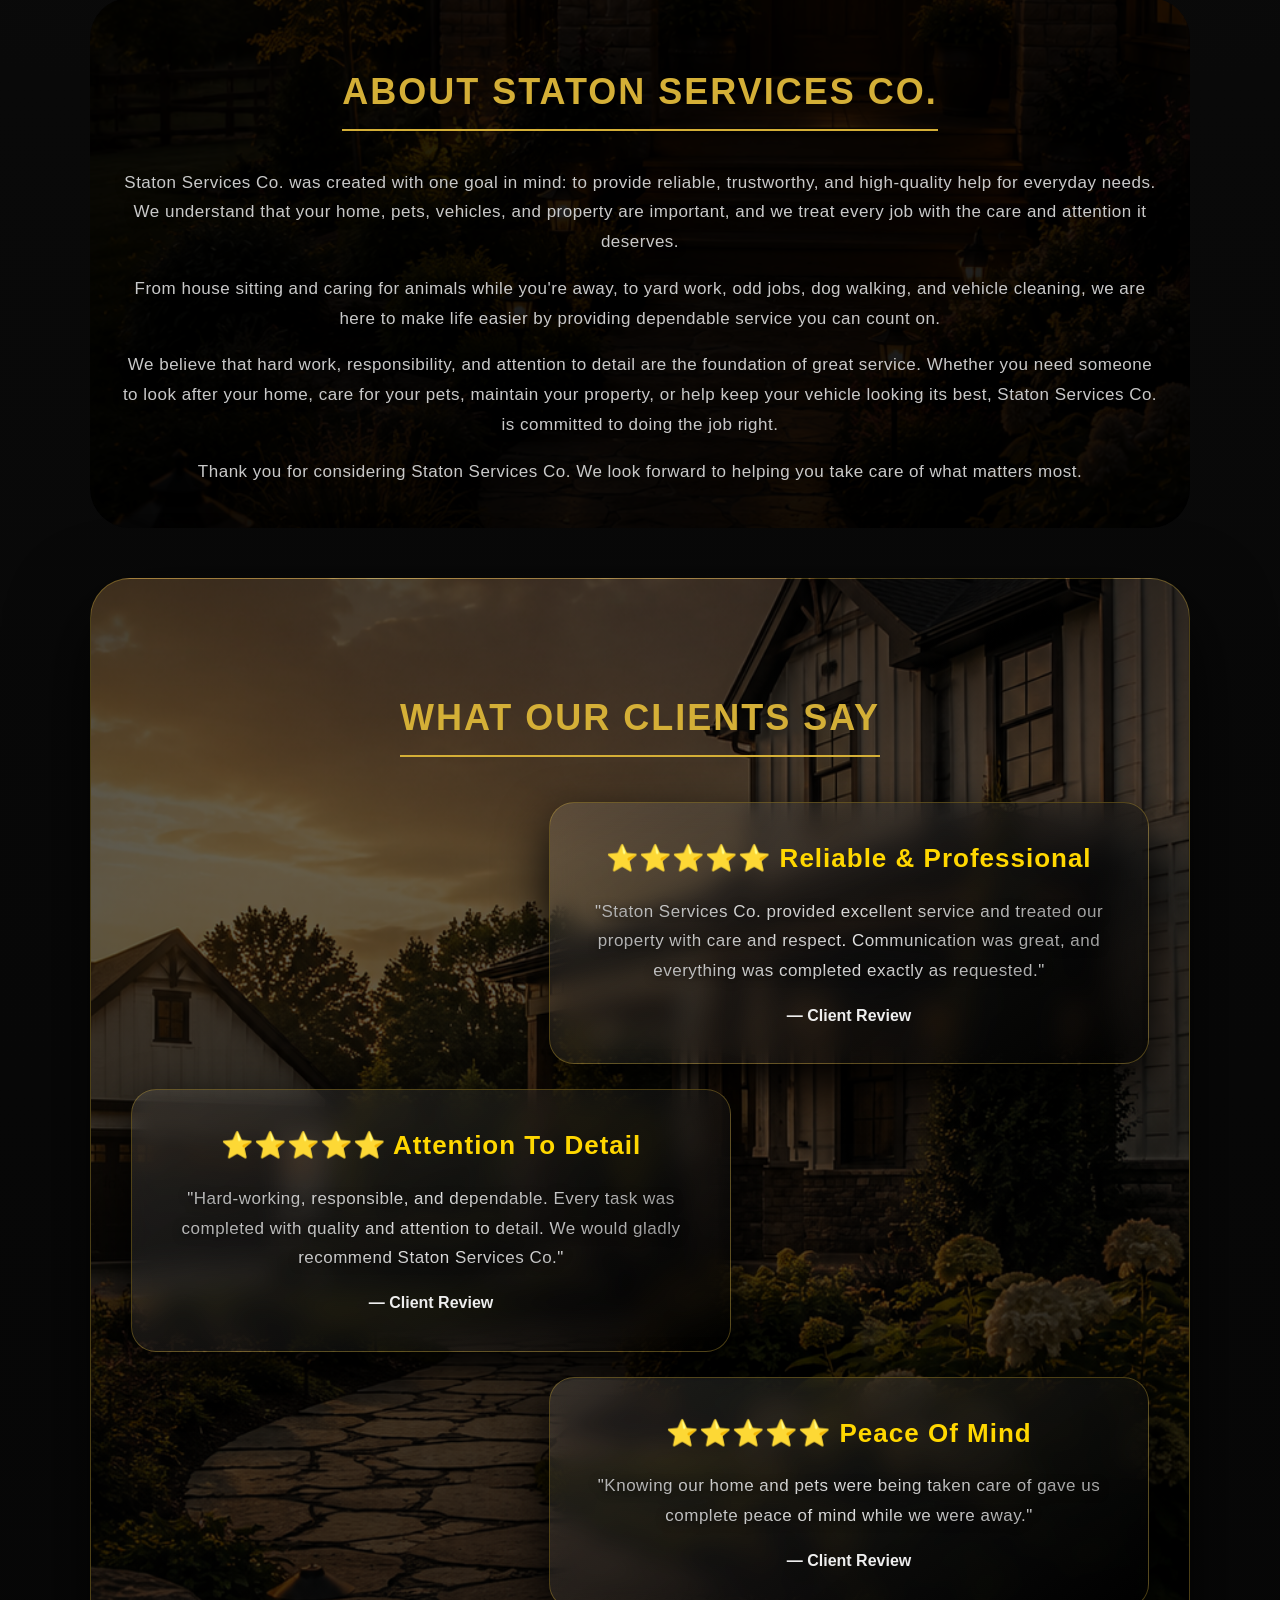
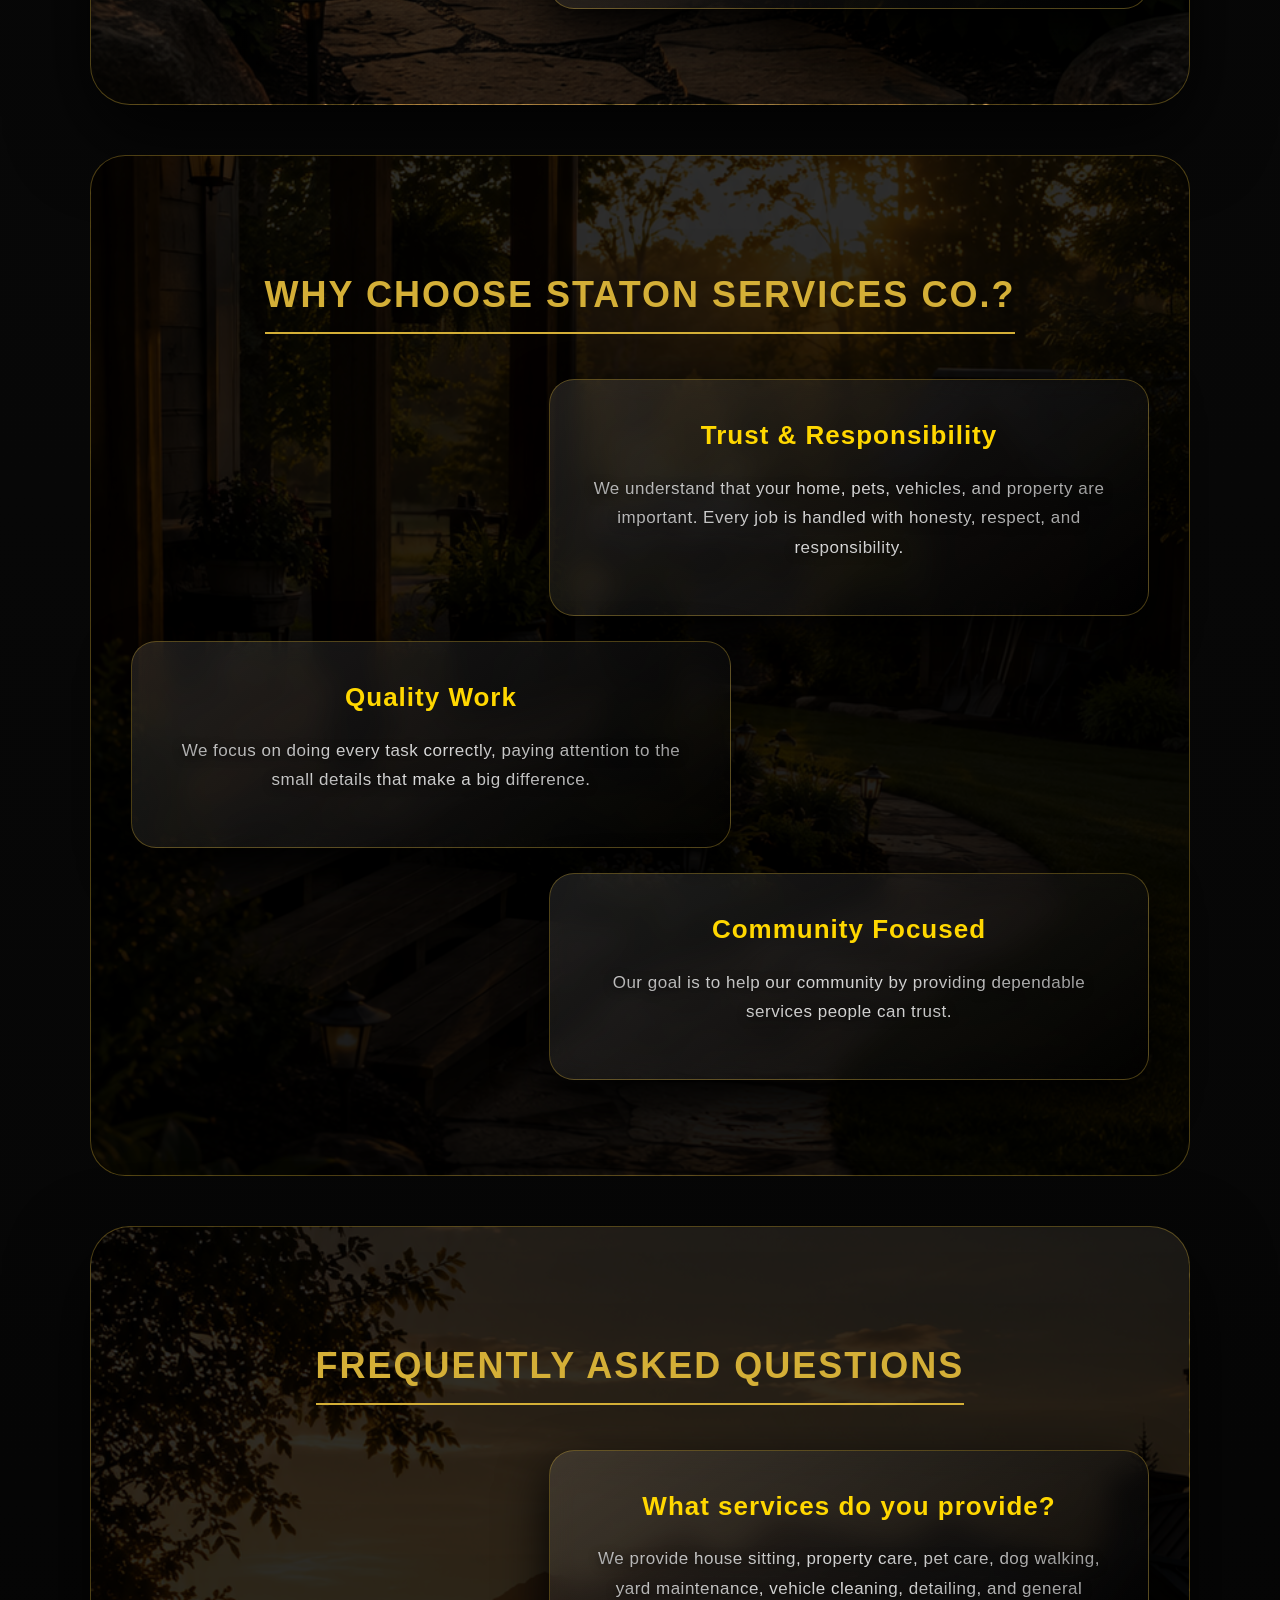
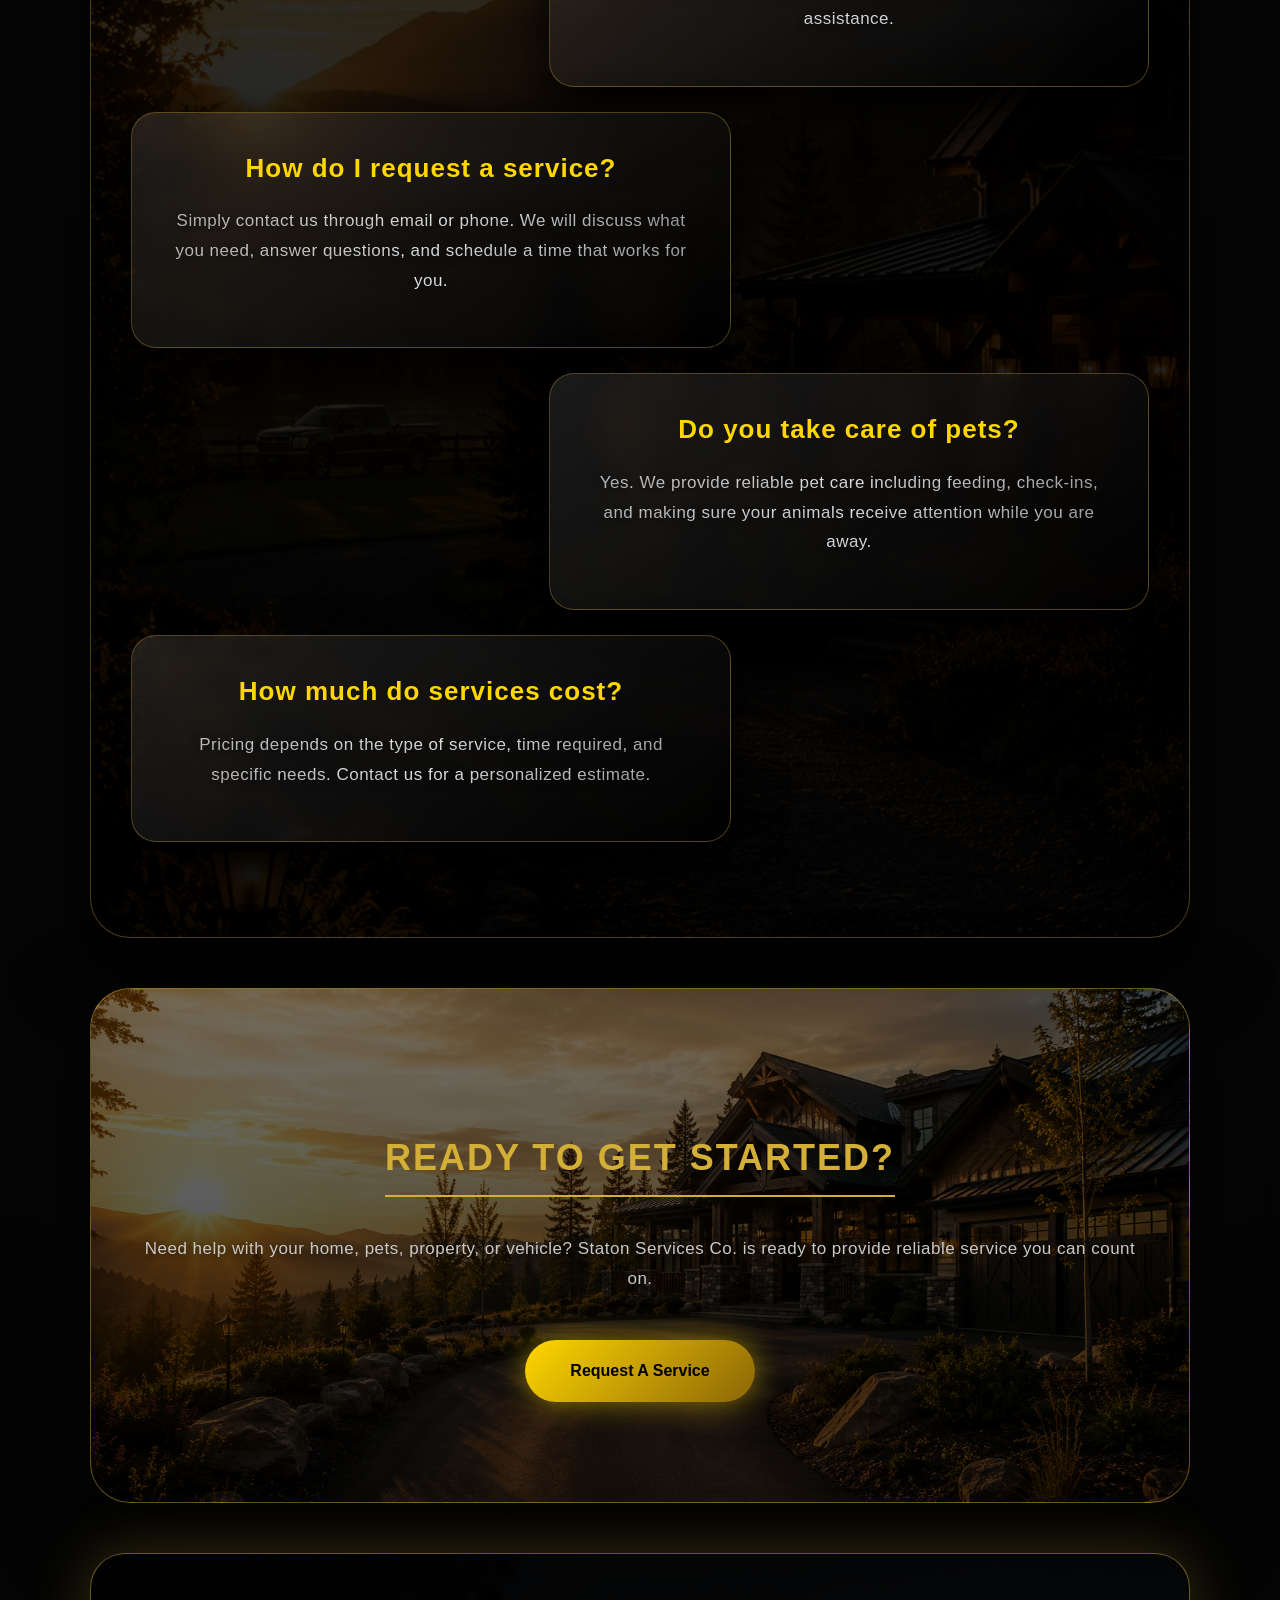
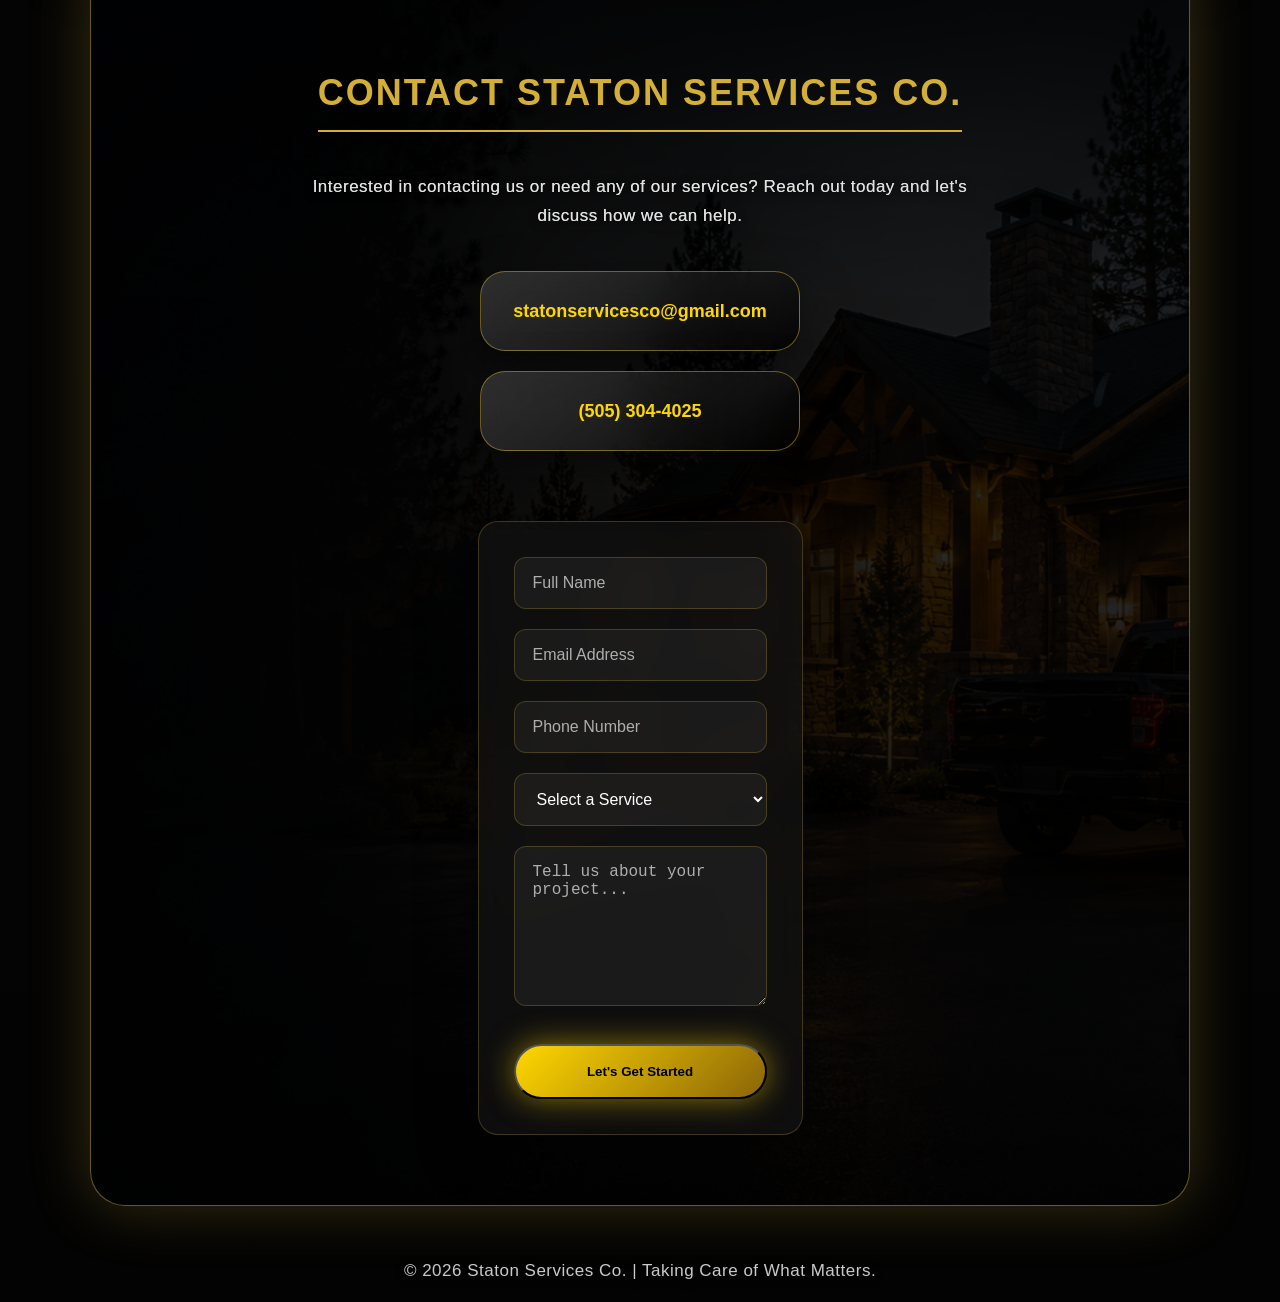
==== commit 8435f20d: "Add files via upload" ====
--- a/index.html
+++ b/index.html
@@ -383,7 +383,7 @@
 
 <!-- Paste the form here -->
 
-<<form
+<form
     id="service-form"
     class="contact-form"
    action="https://script.google.com/macros/s/AKfycby9o6PzbQx-fCX7lKUxStI-4LYsPRCHlfxPaFNuYQjH4zw66NE-CERhSt_Wg_GMk6_H/exec"
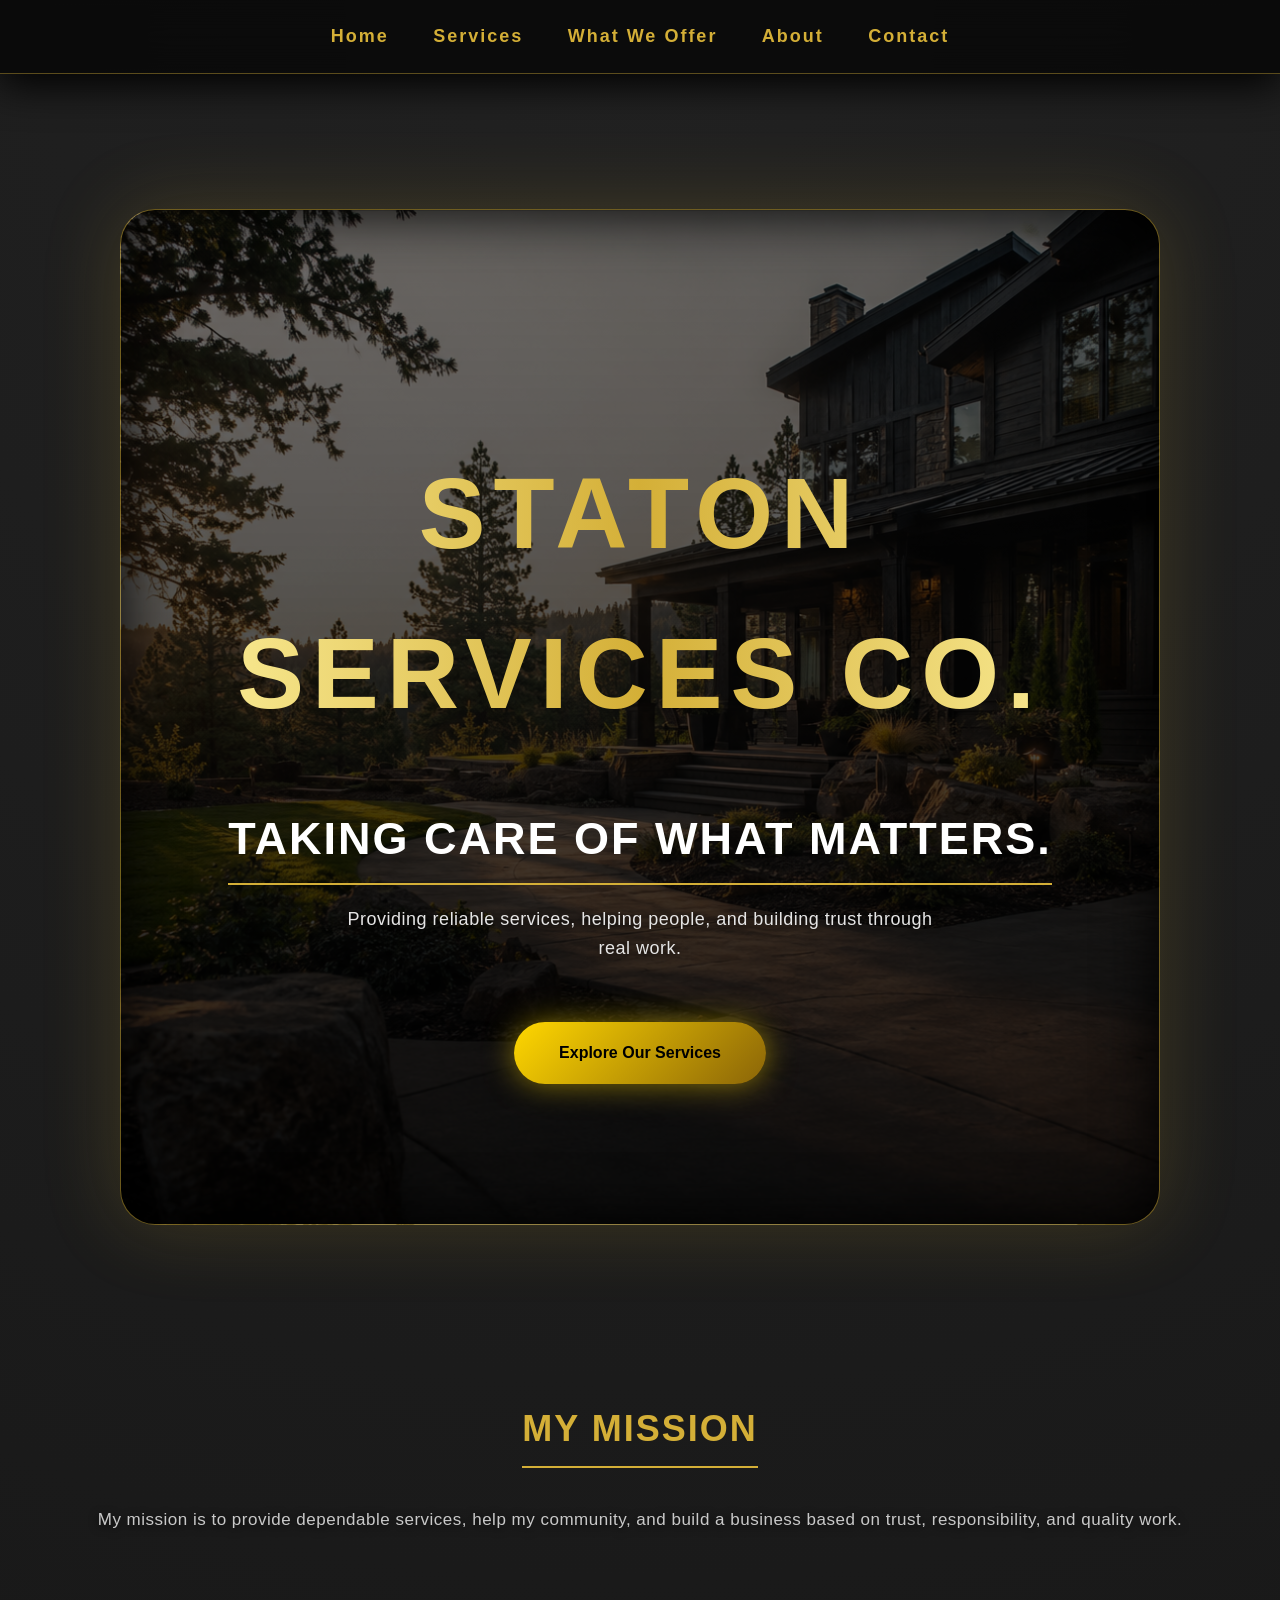
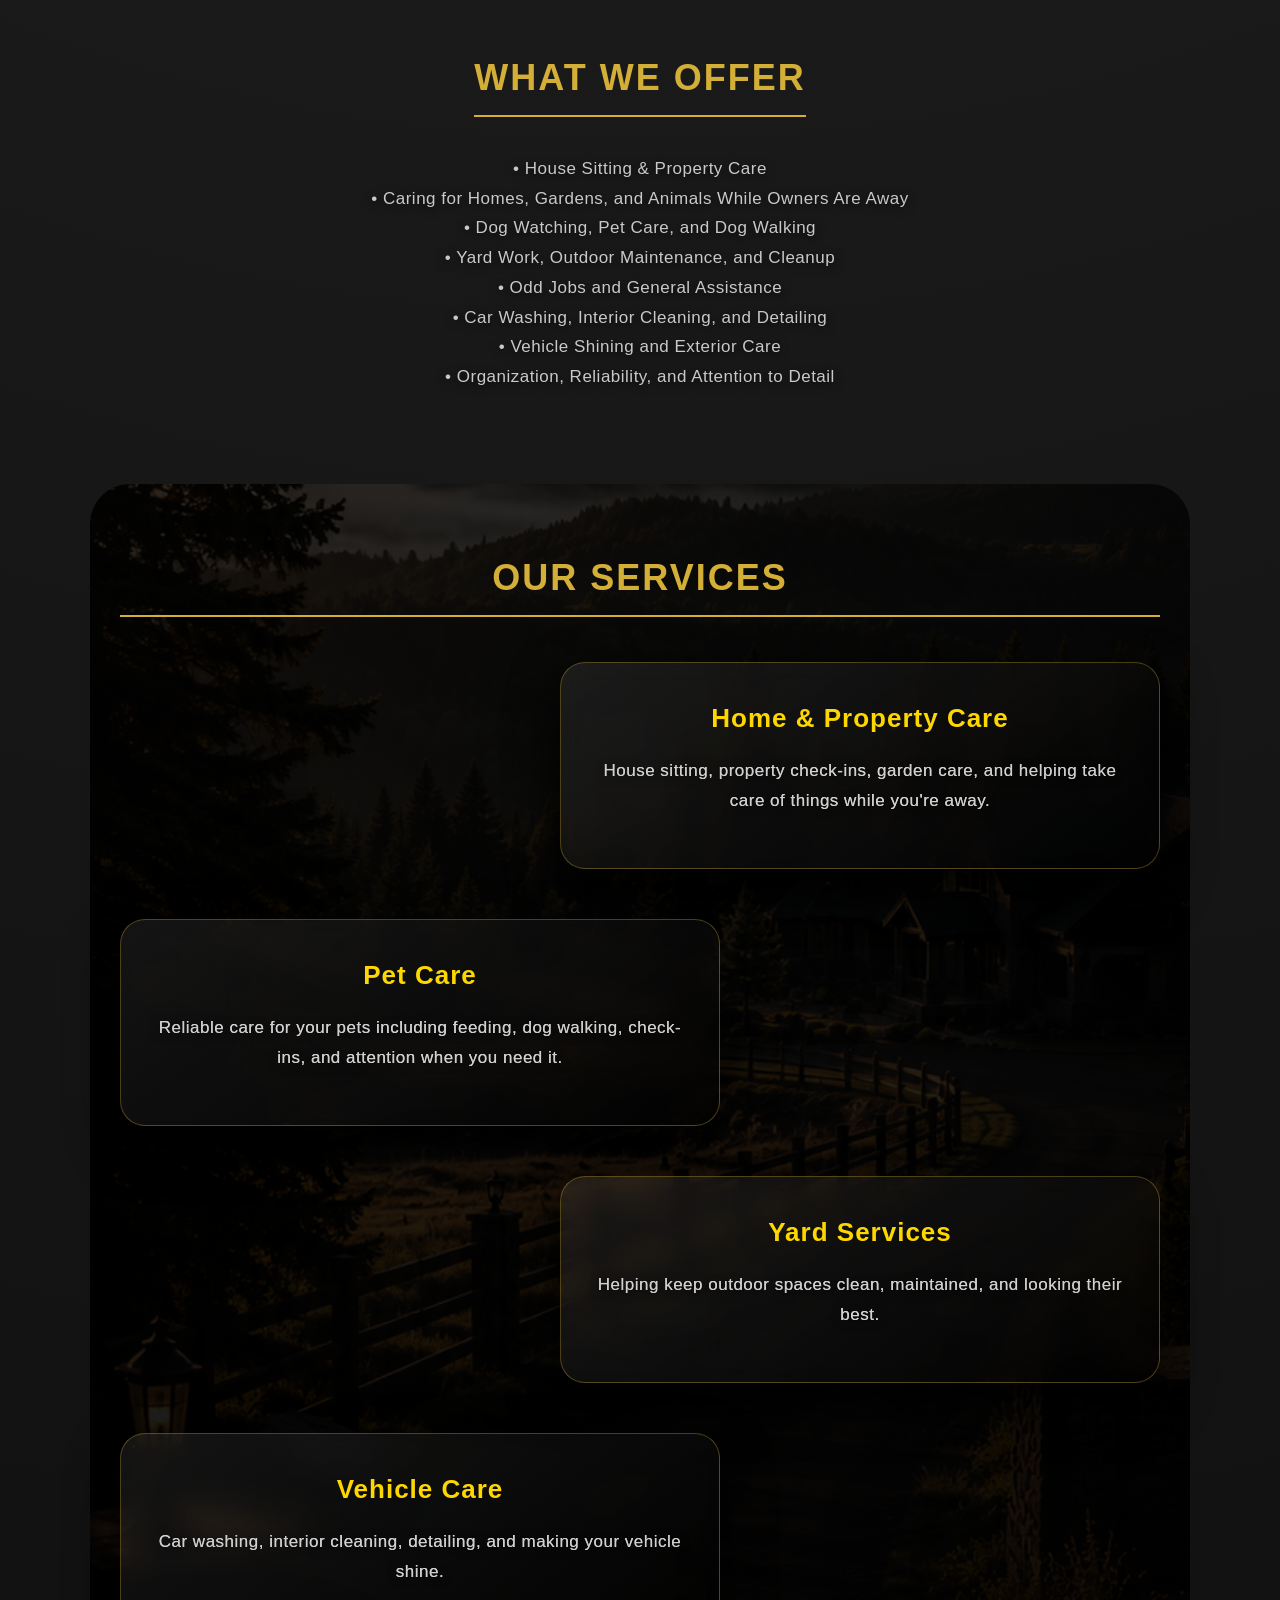
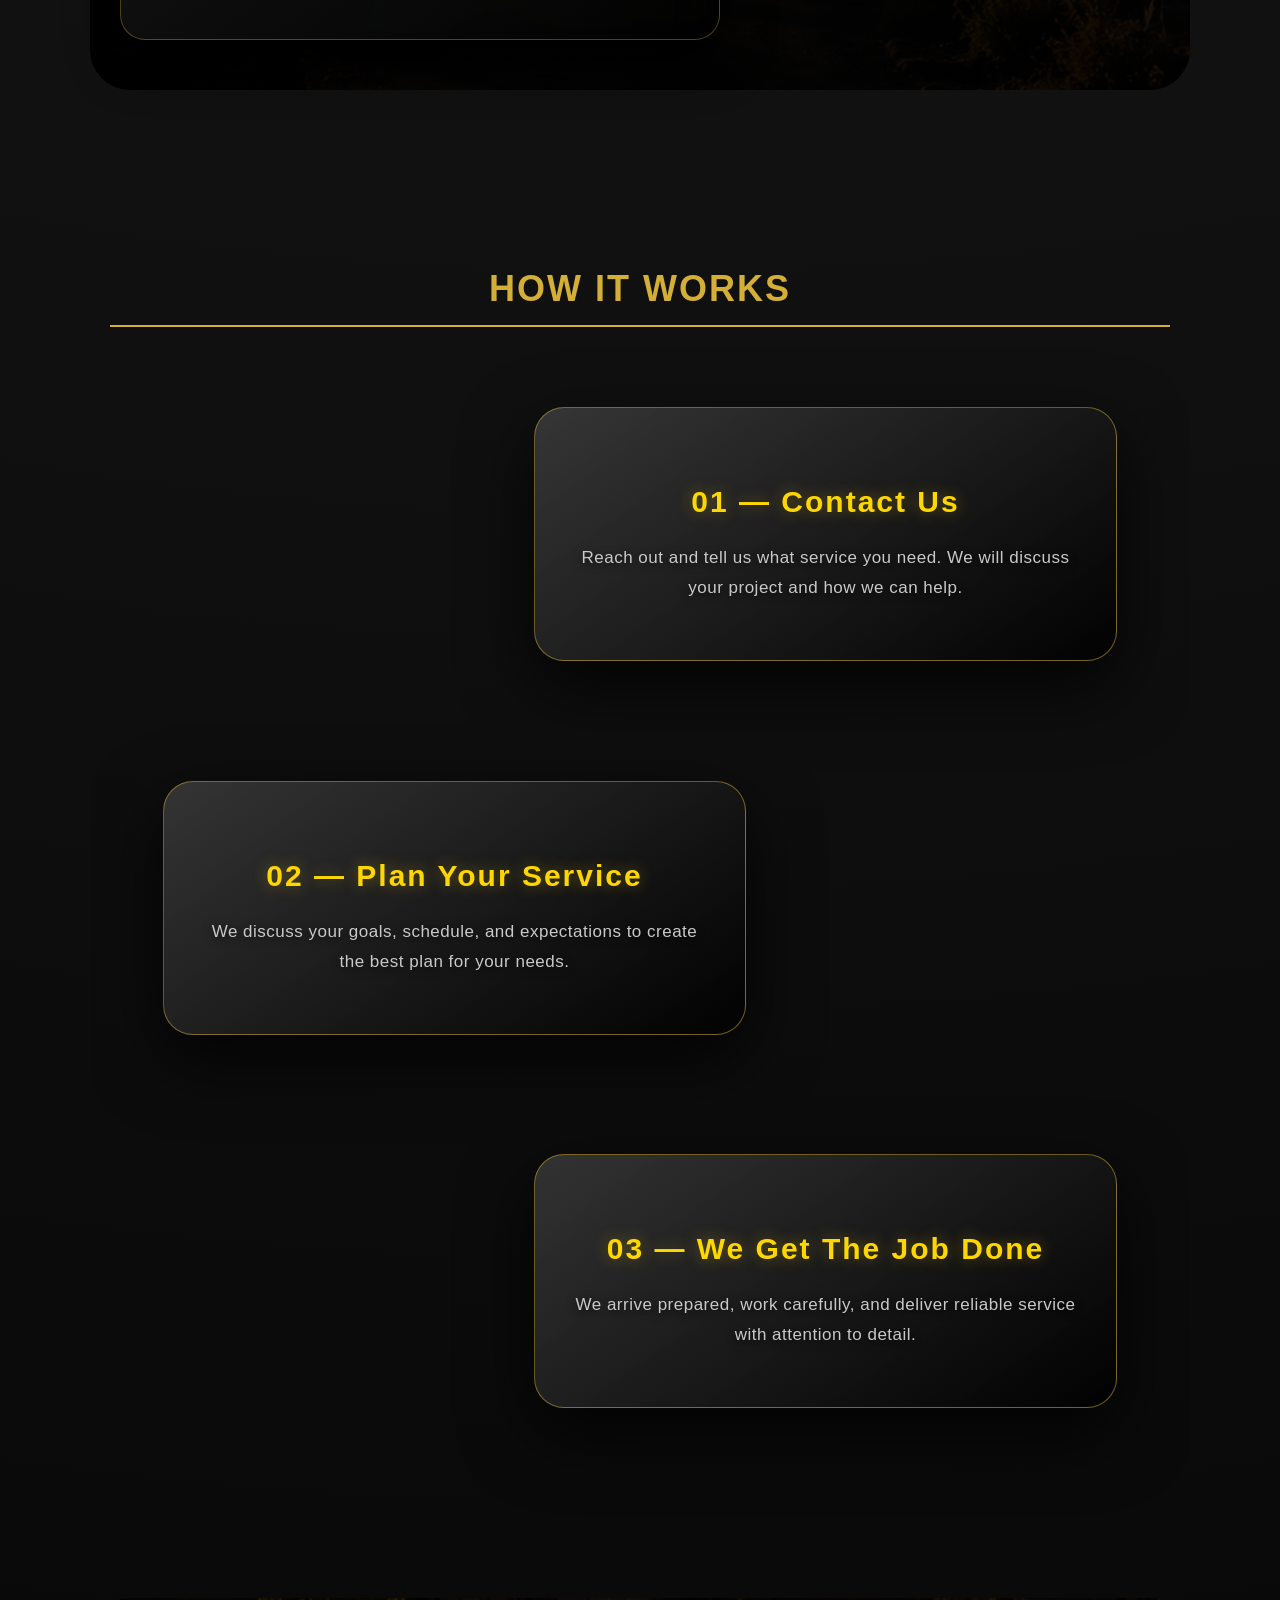
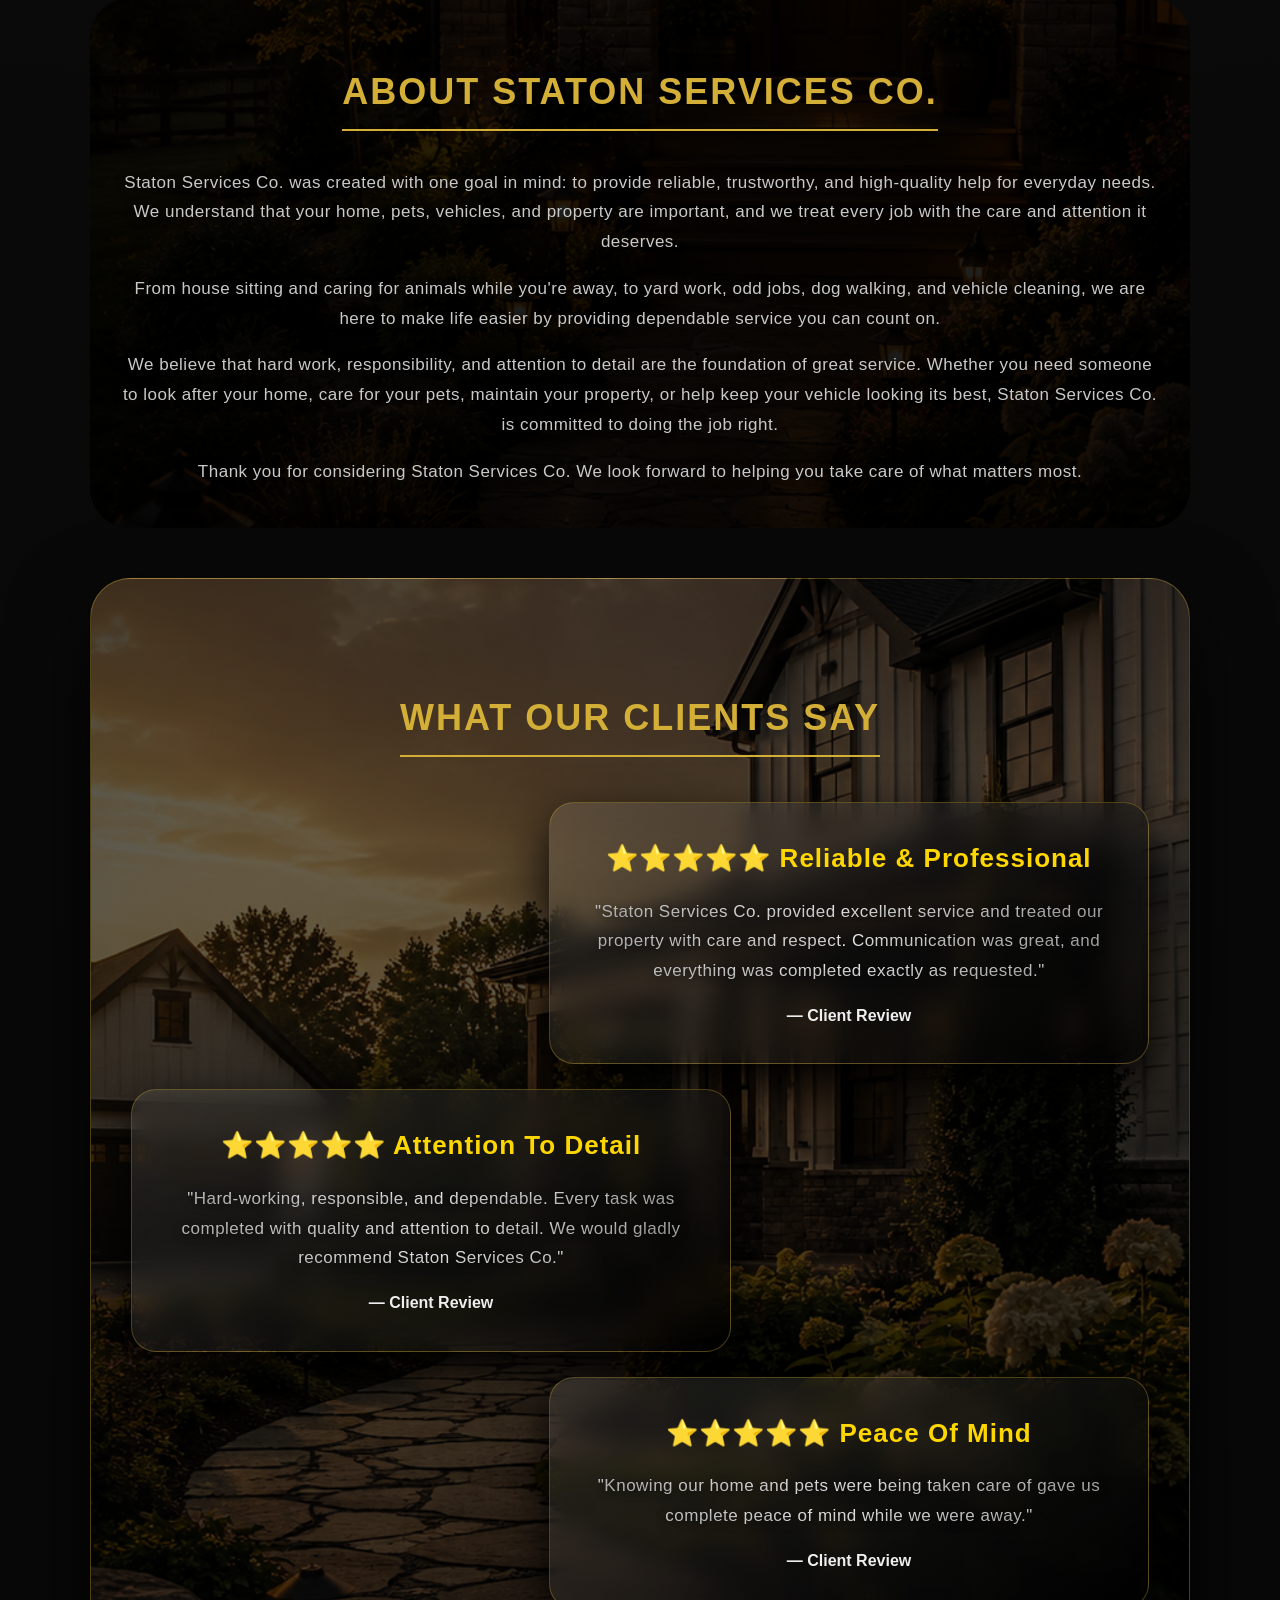
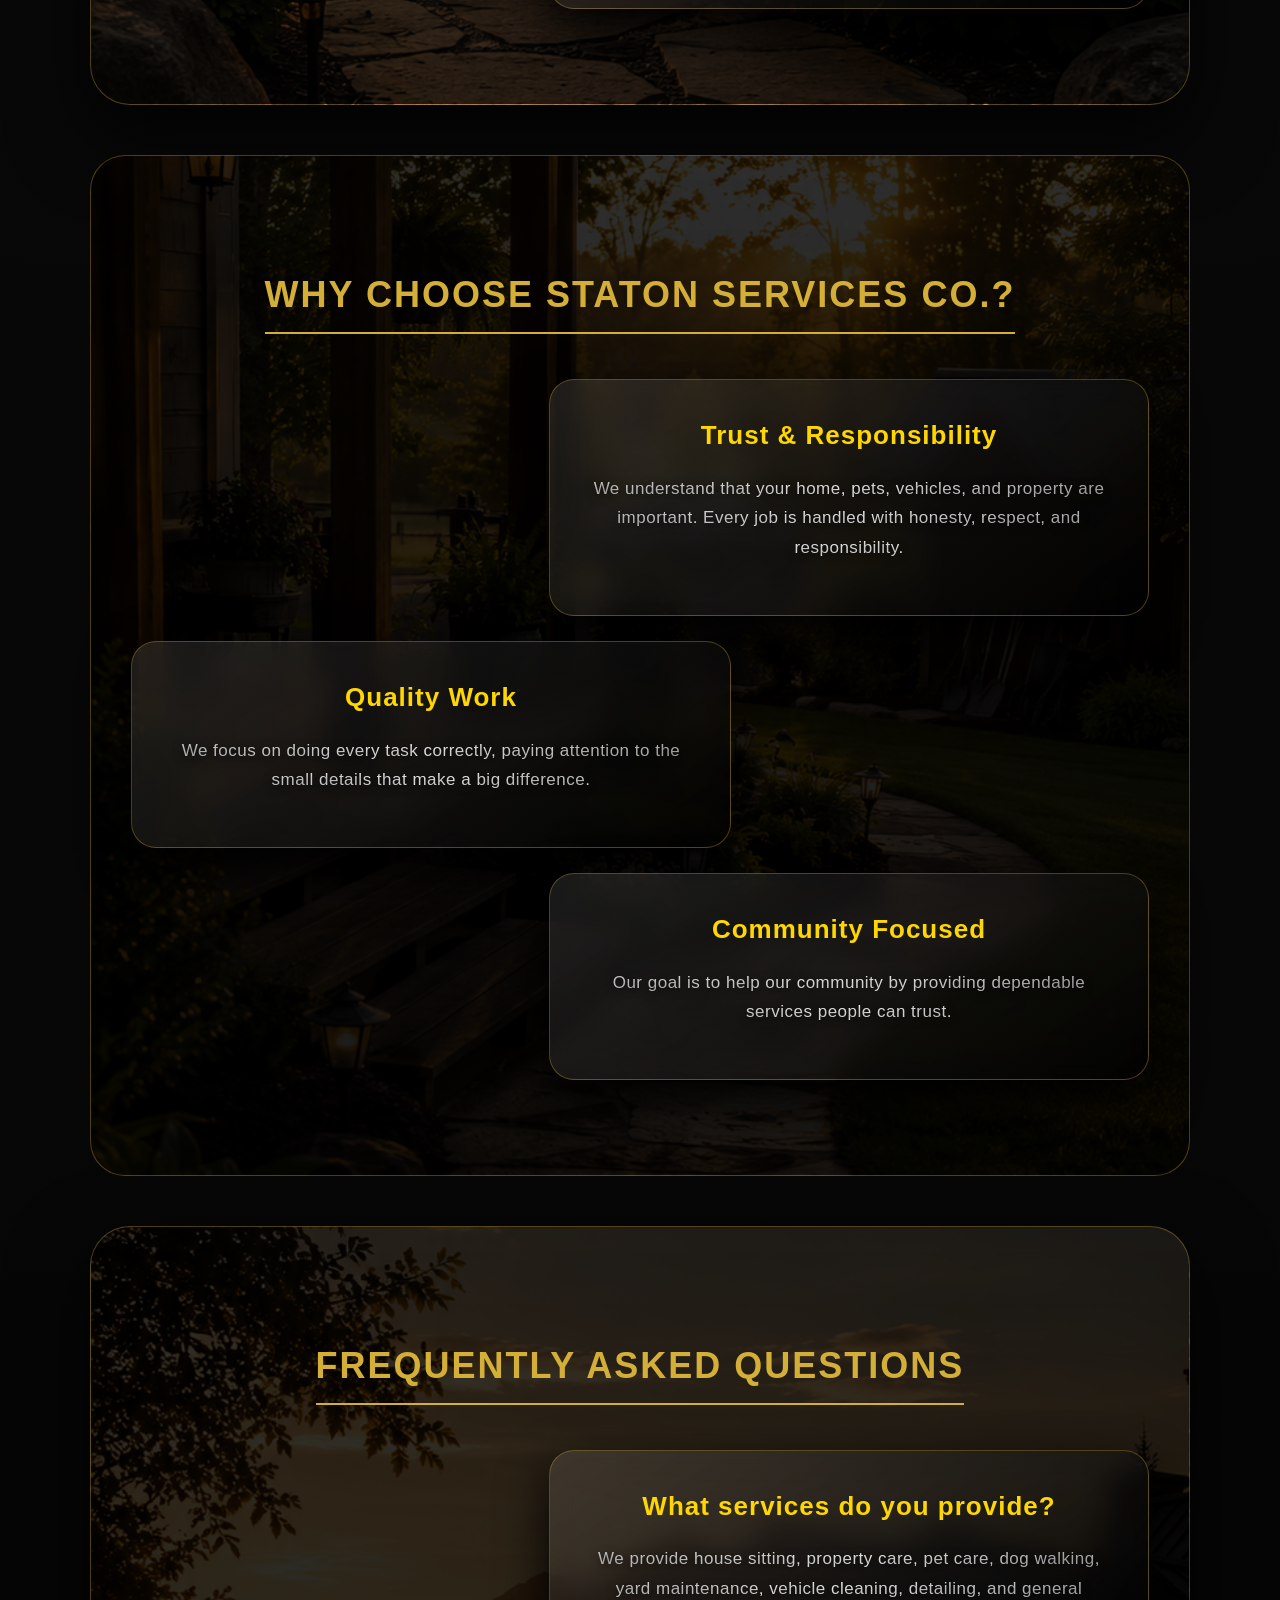
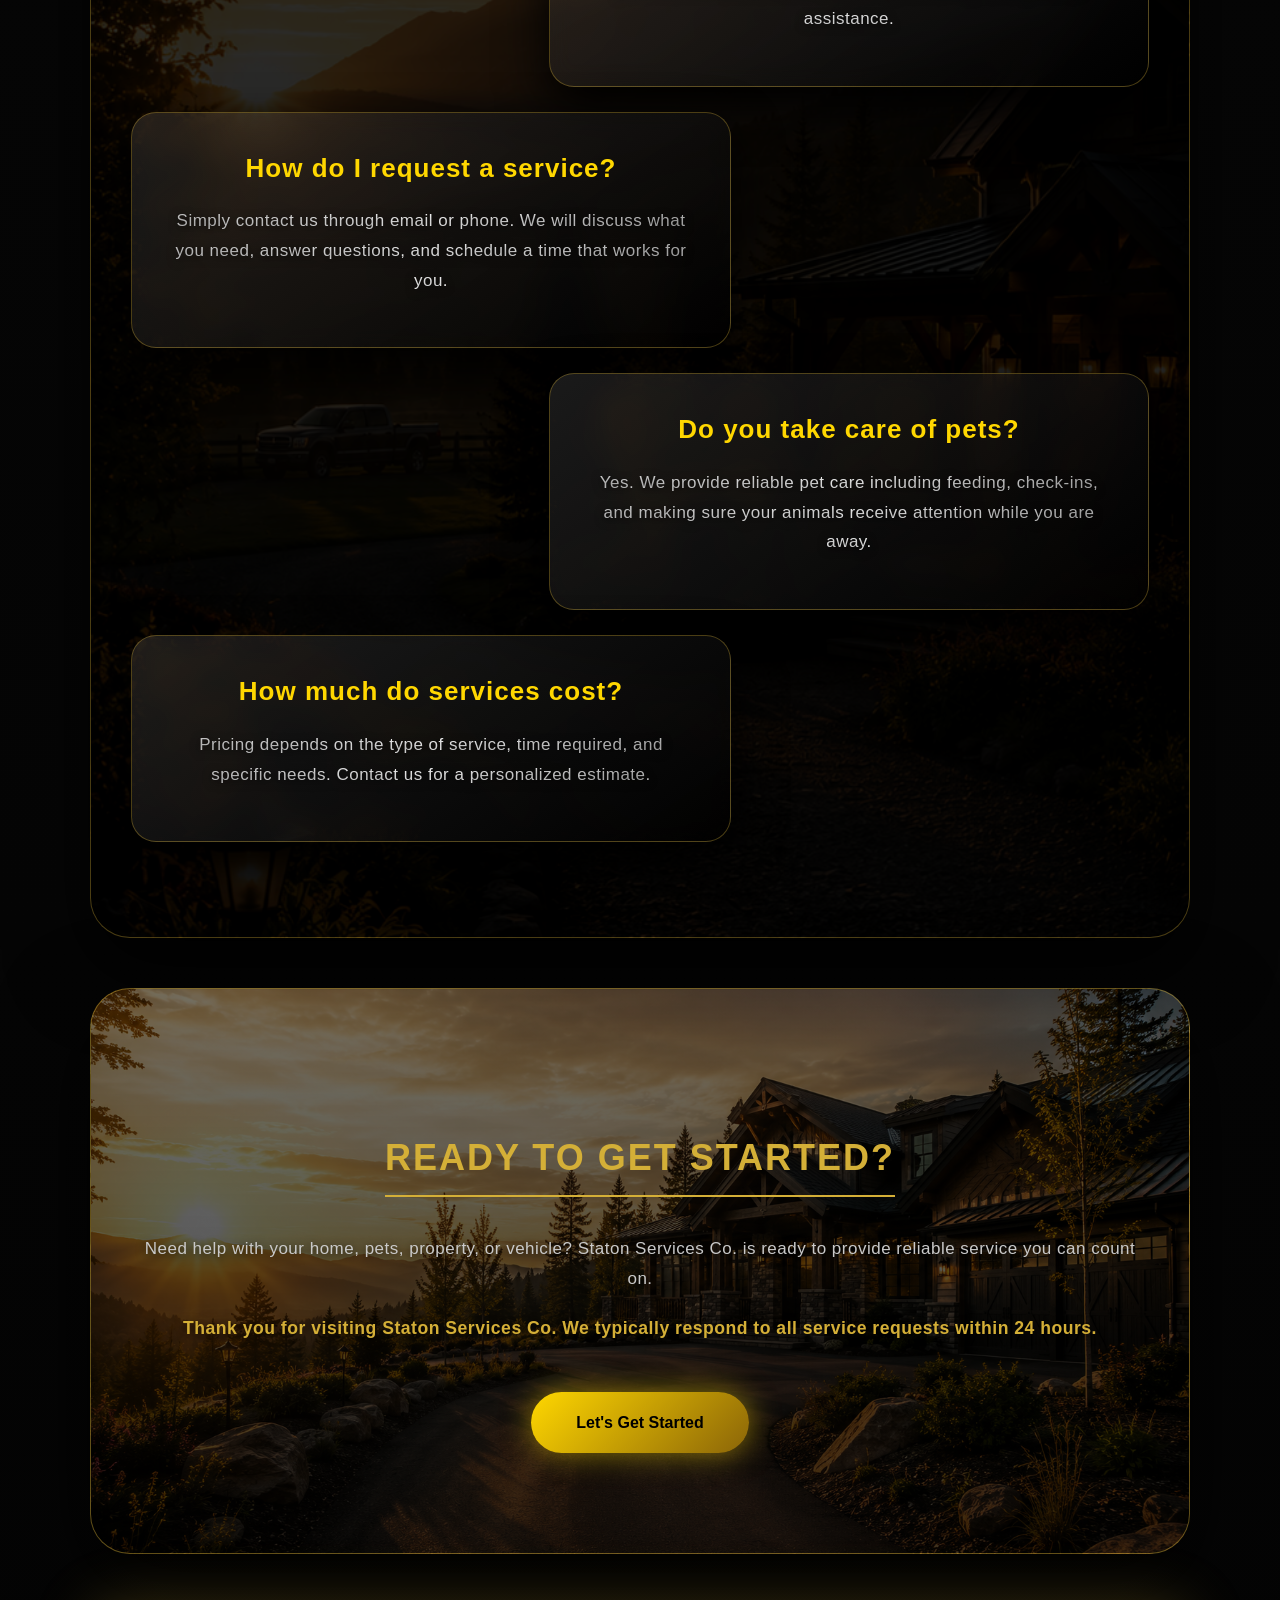
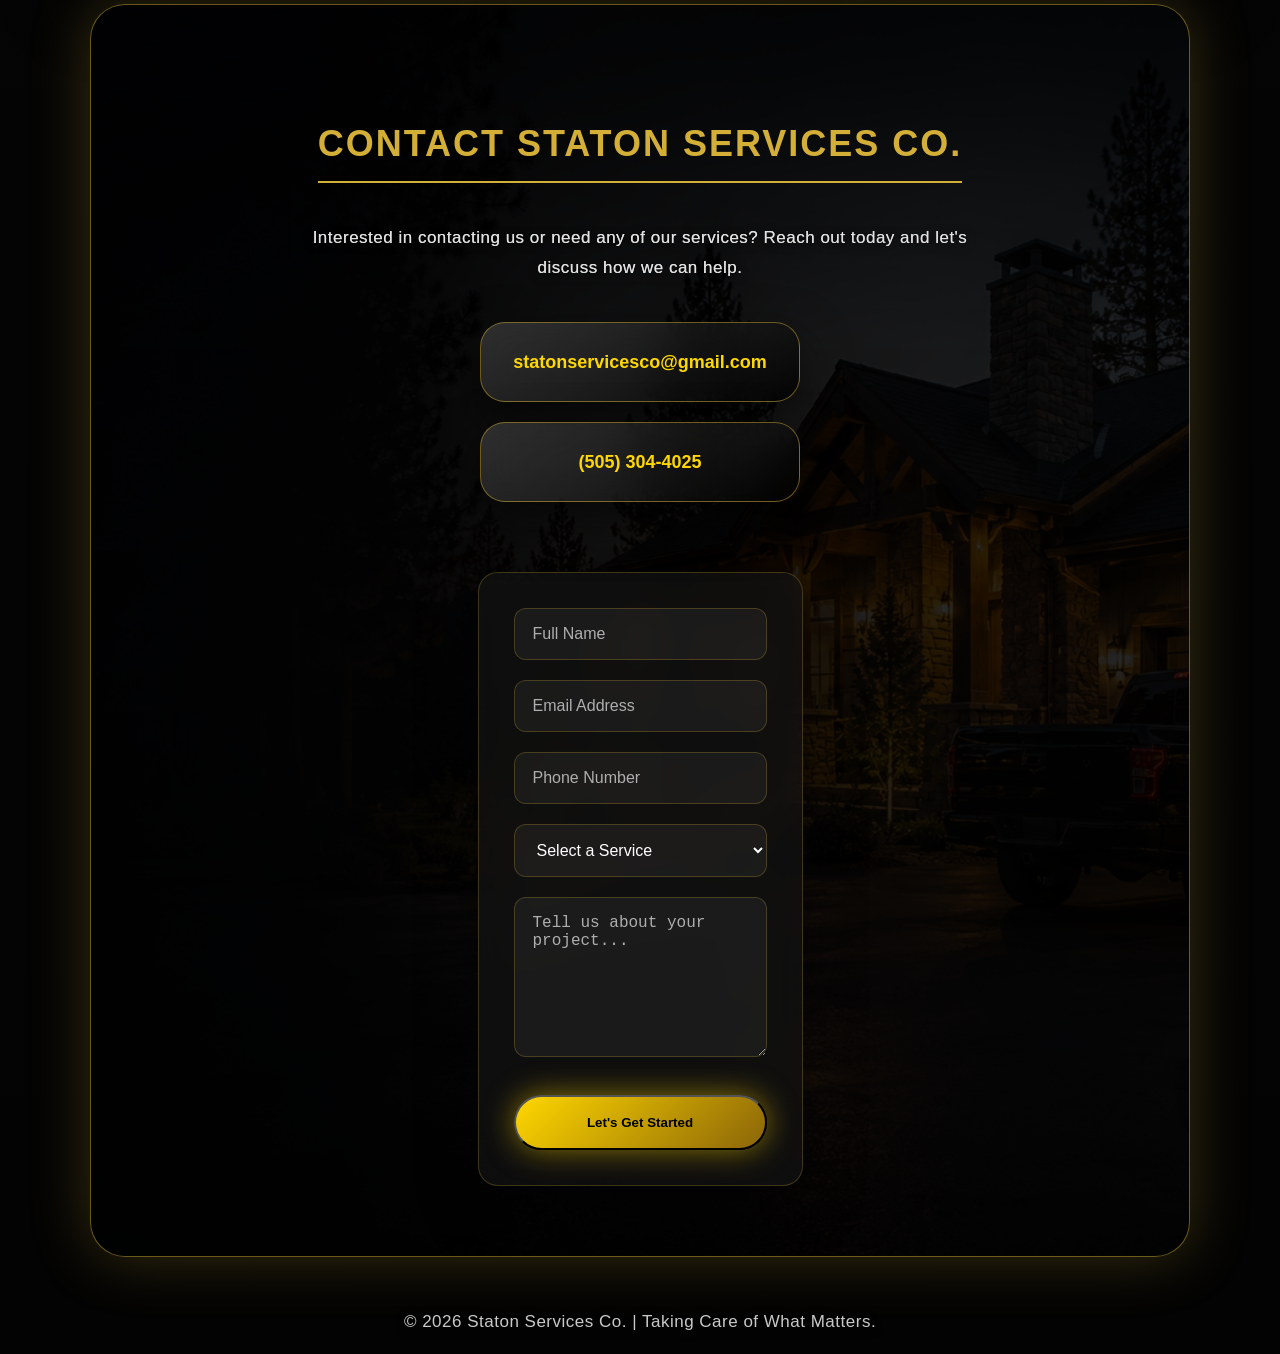
==== commit 0559c216: "Add files via upload" ====
--- a/index.html
+++ b/index.html
@@ -355,10 +355,14 @@
 Staton Services Co. is ready to provide reliable service you can count on.
 </p>
 
+<p style="margin-top:20px; color:#D4AF37; font-weight:bold; font-size:1.1rem;">
+Thank you for visiting Staton Services Co. We typically respond to all service requests within 24 hours.
+</p>
 
 <a href="#contact" class="button">
-Request A Service
+Let's Get Started
 </a>
+
 </section>
 <section id="contact">
 <h2>Contact Staton Services Co.</h2>
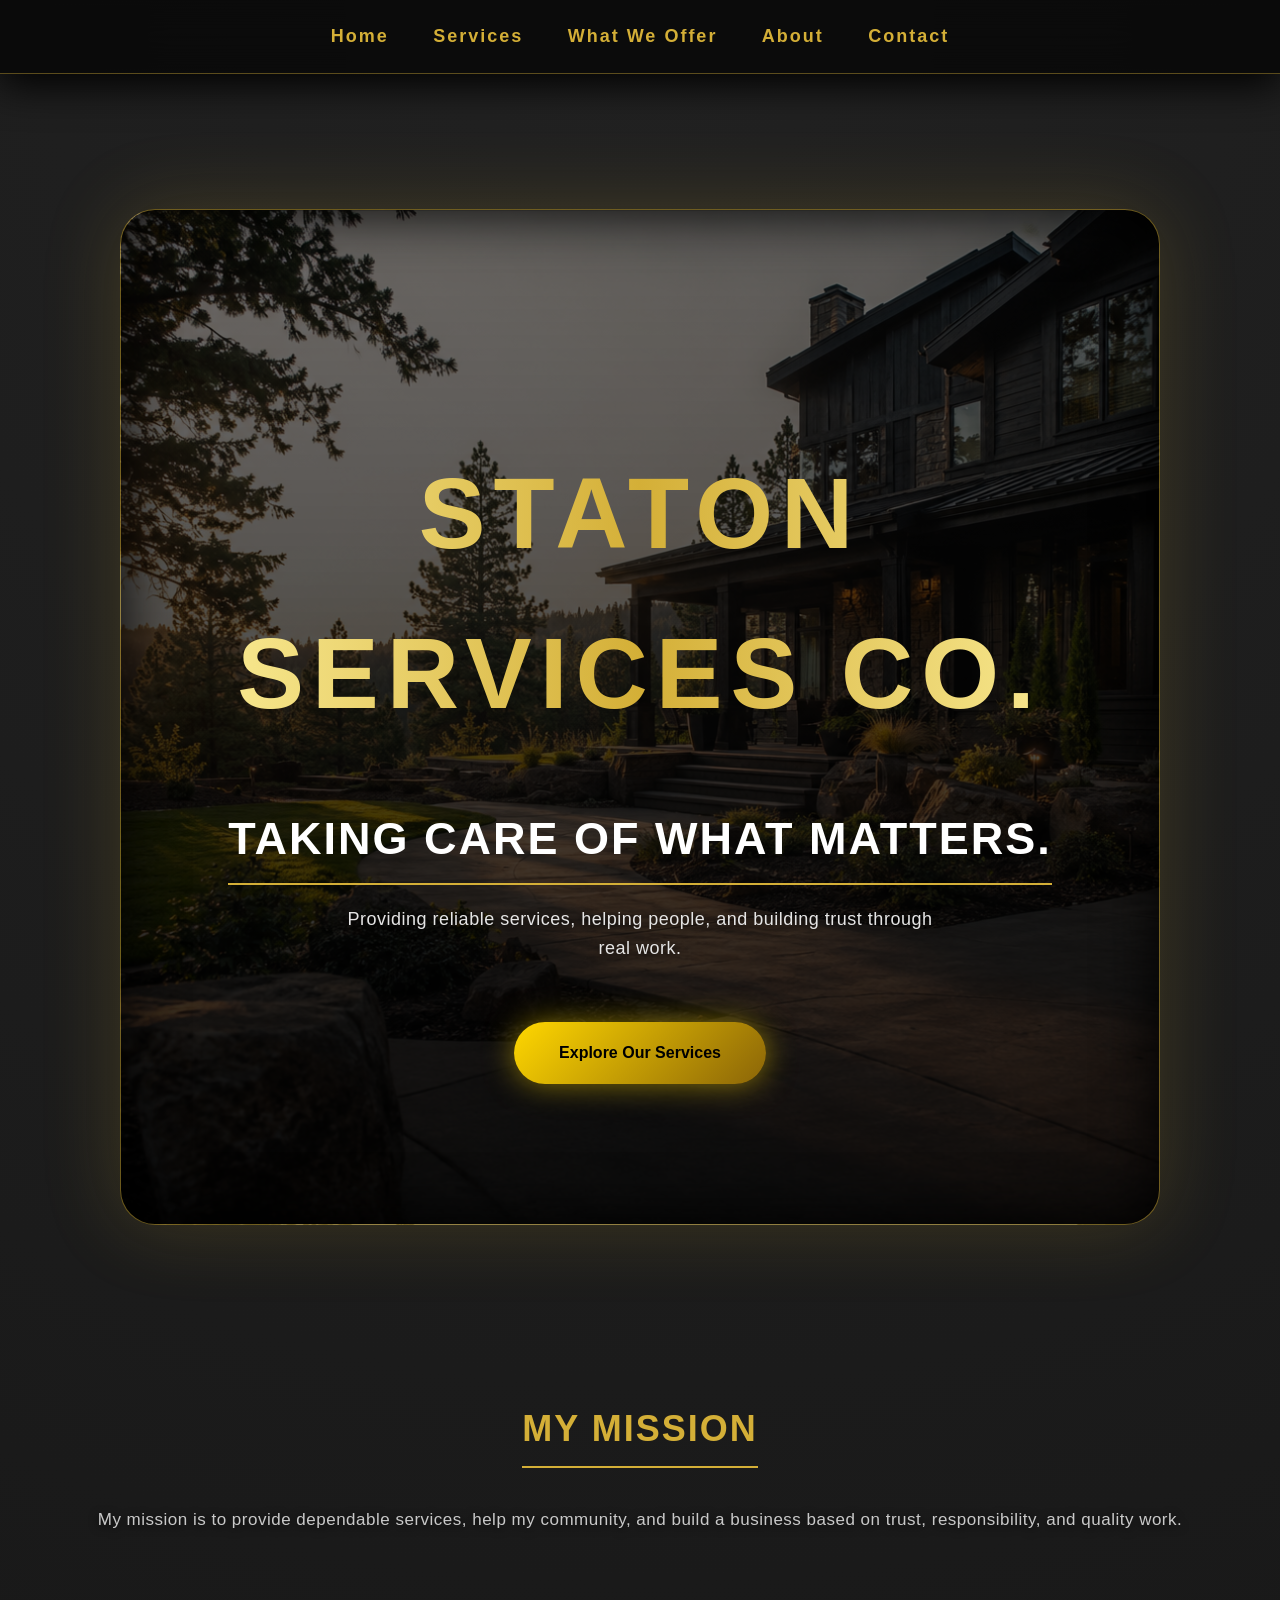
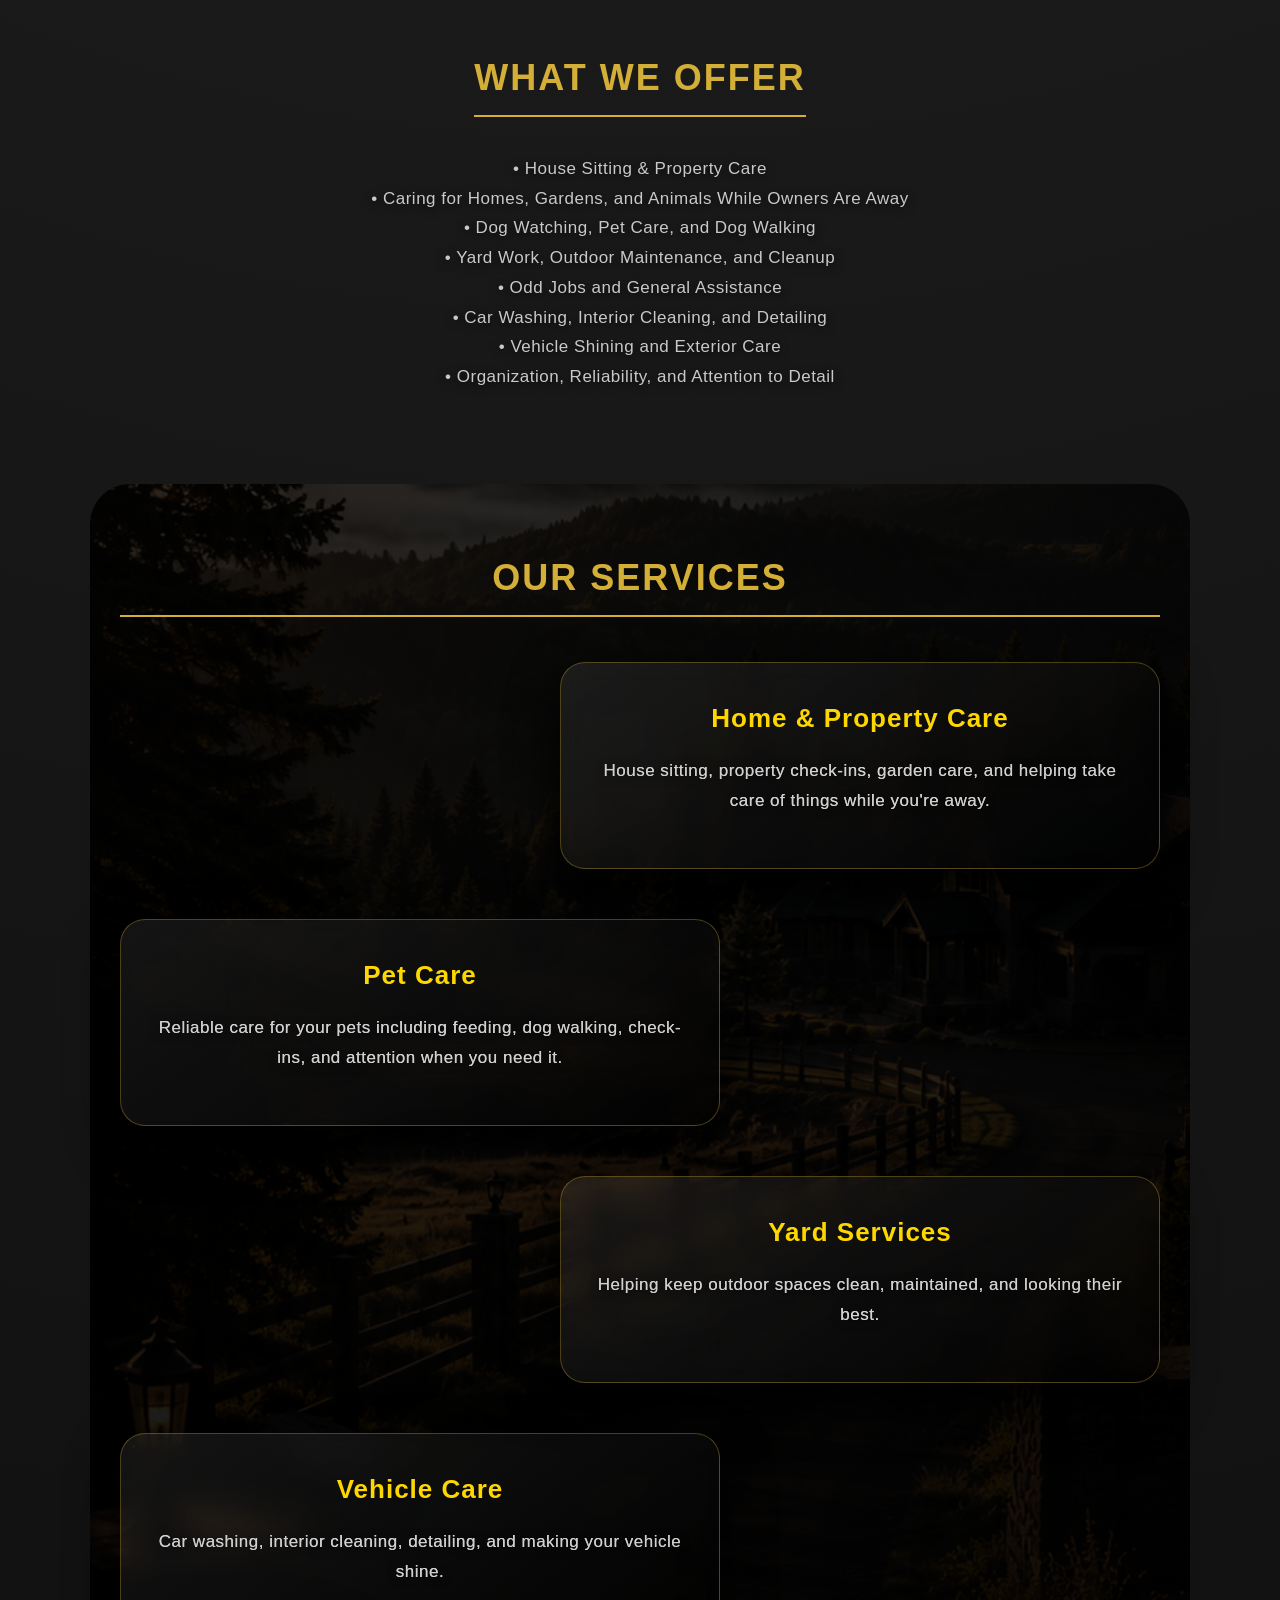
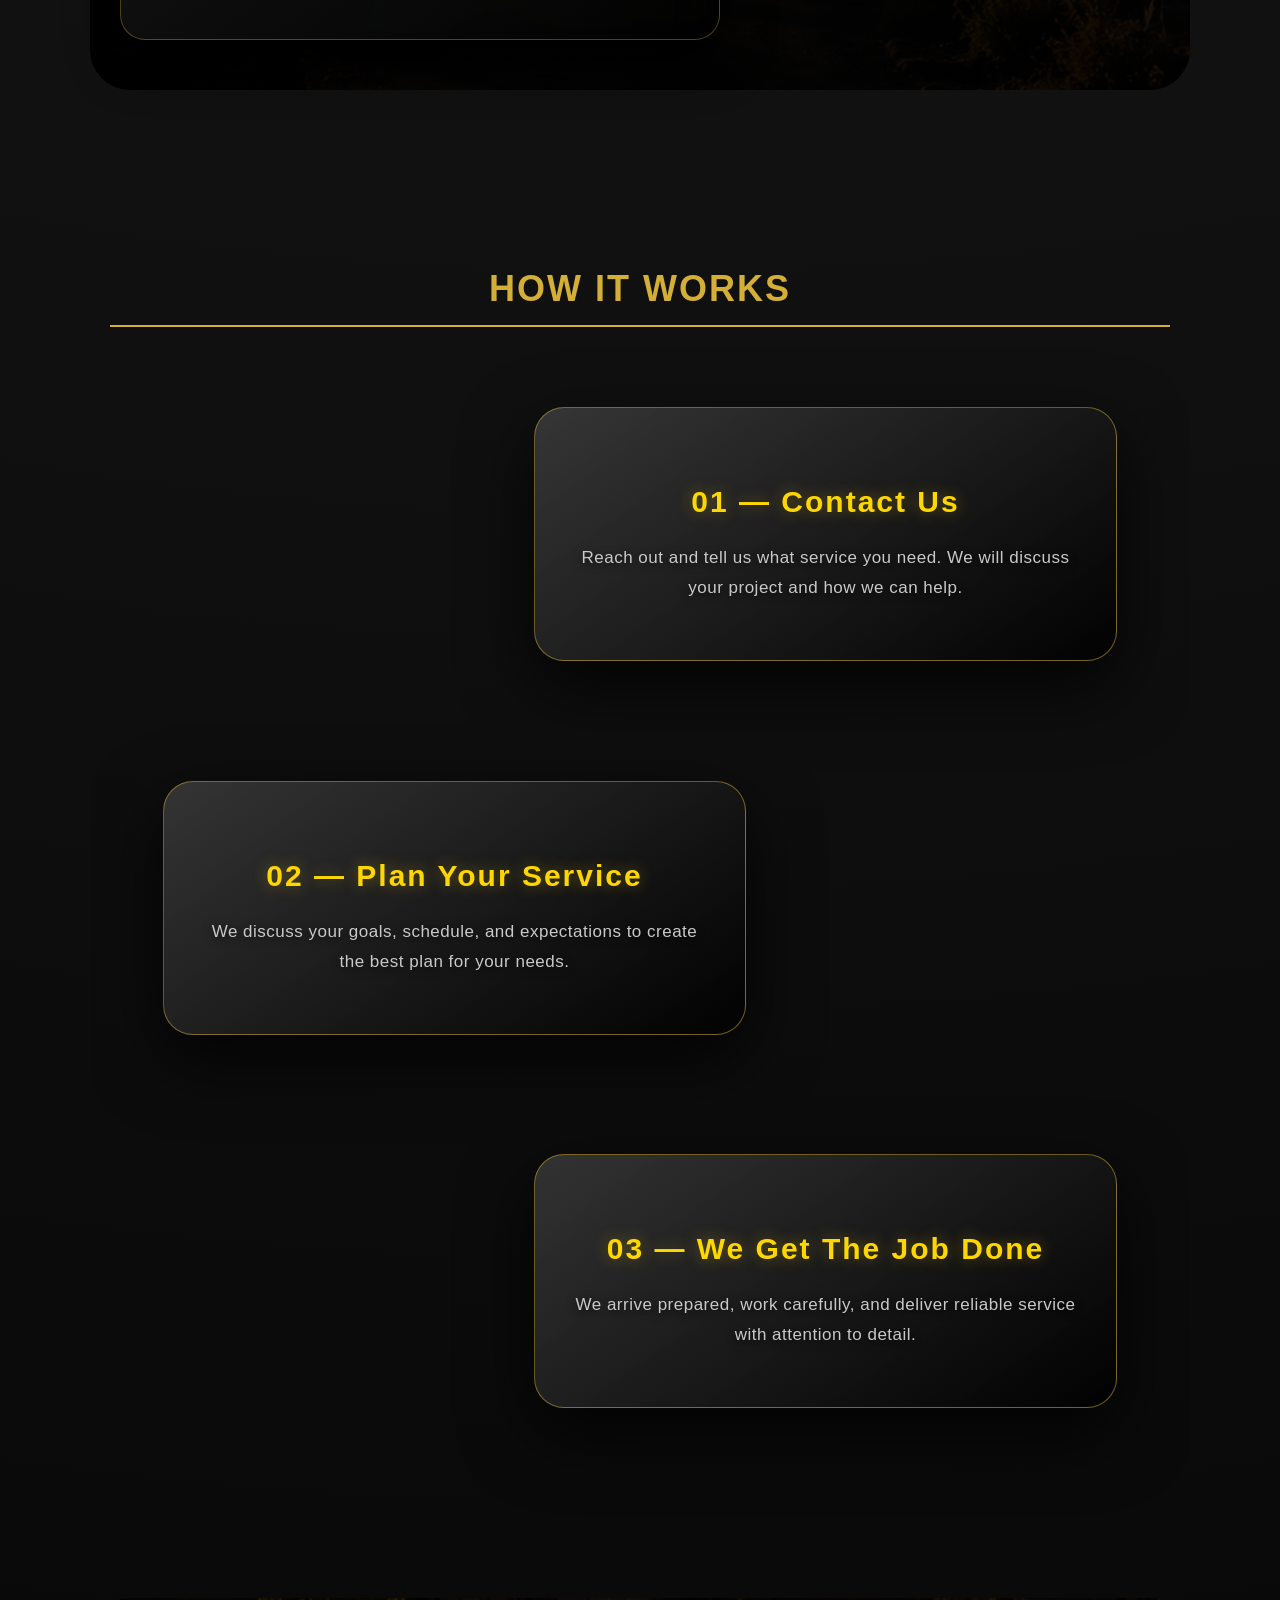
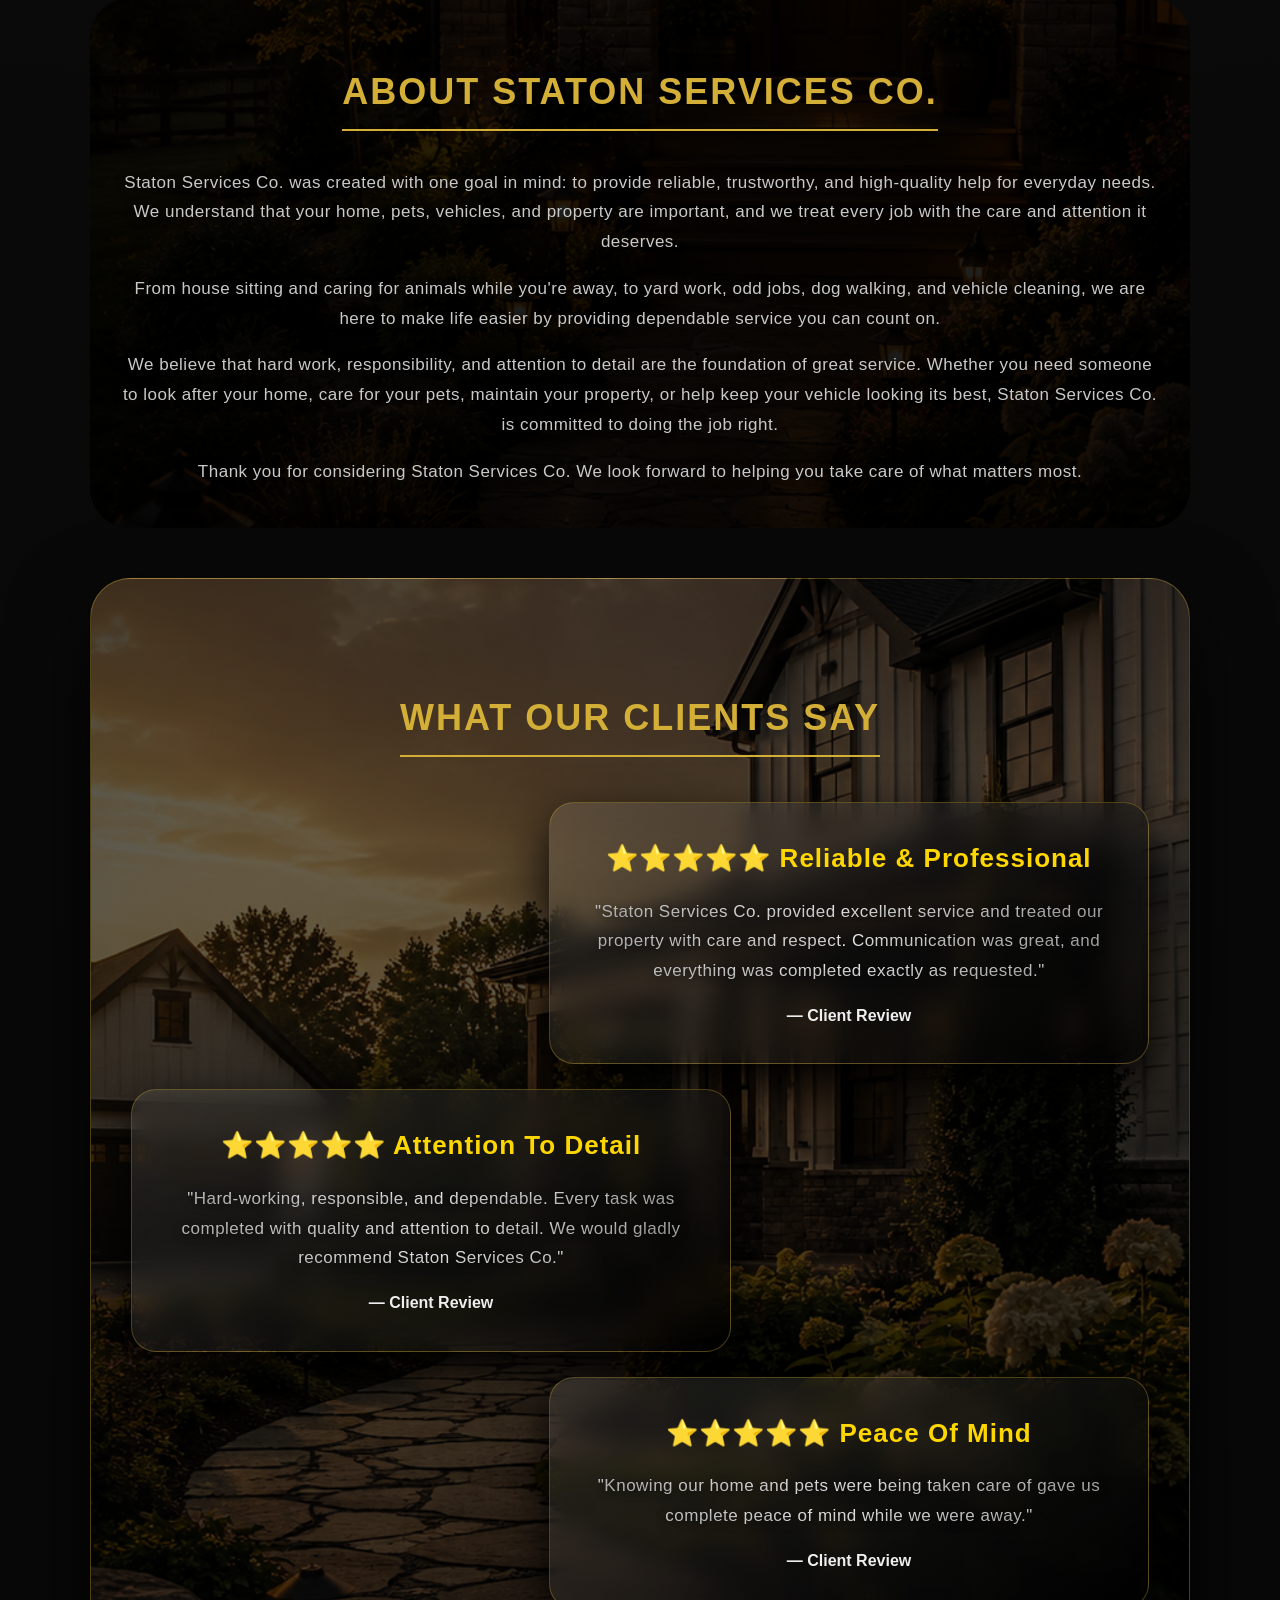
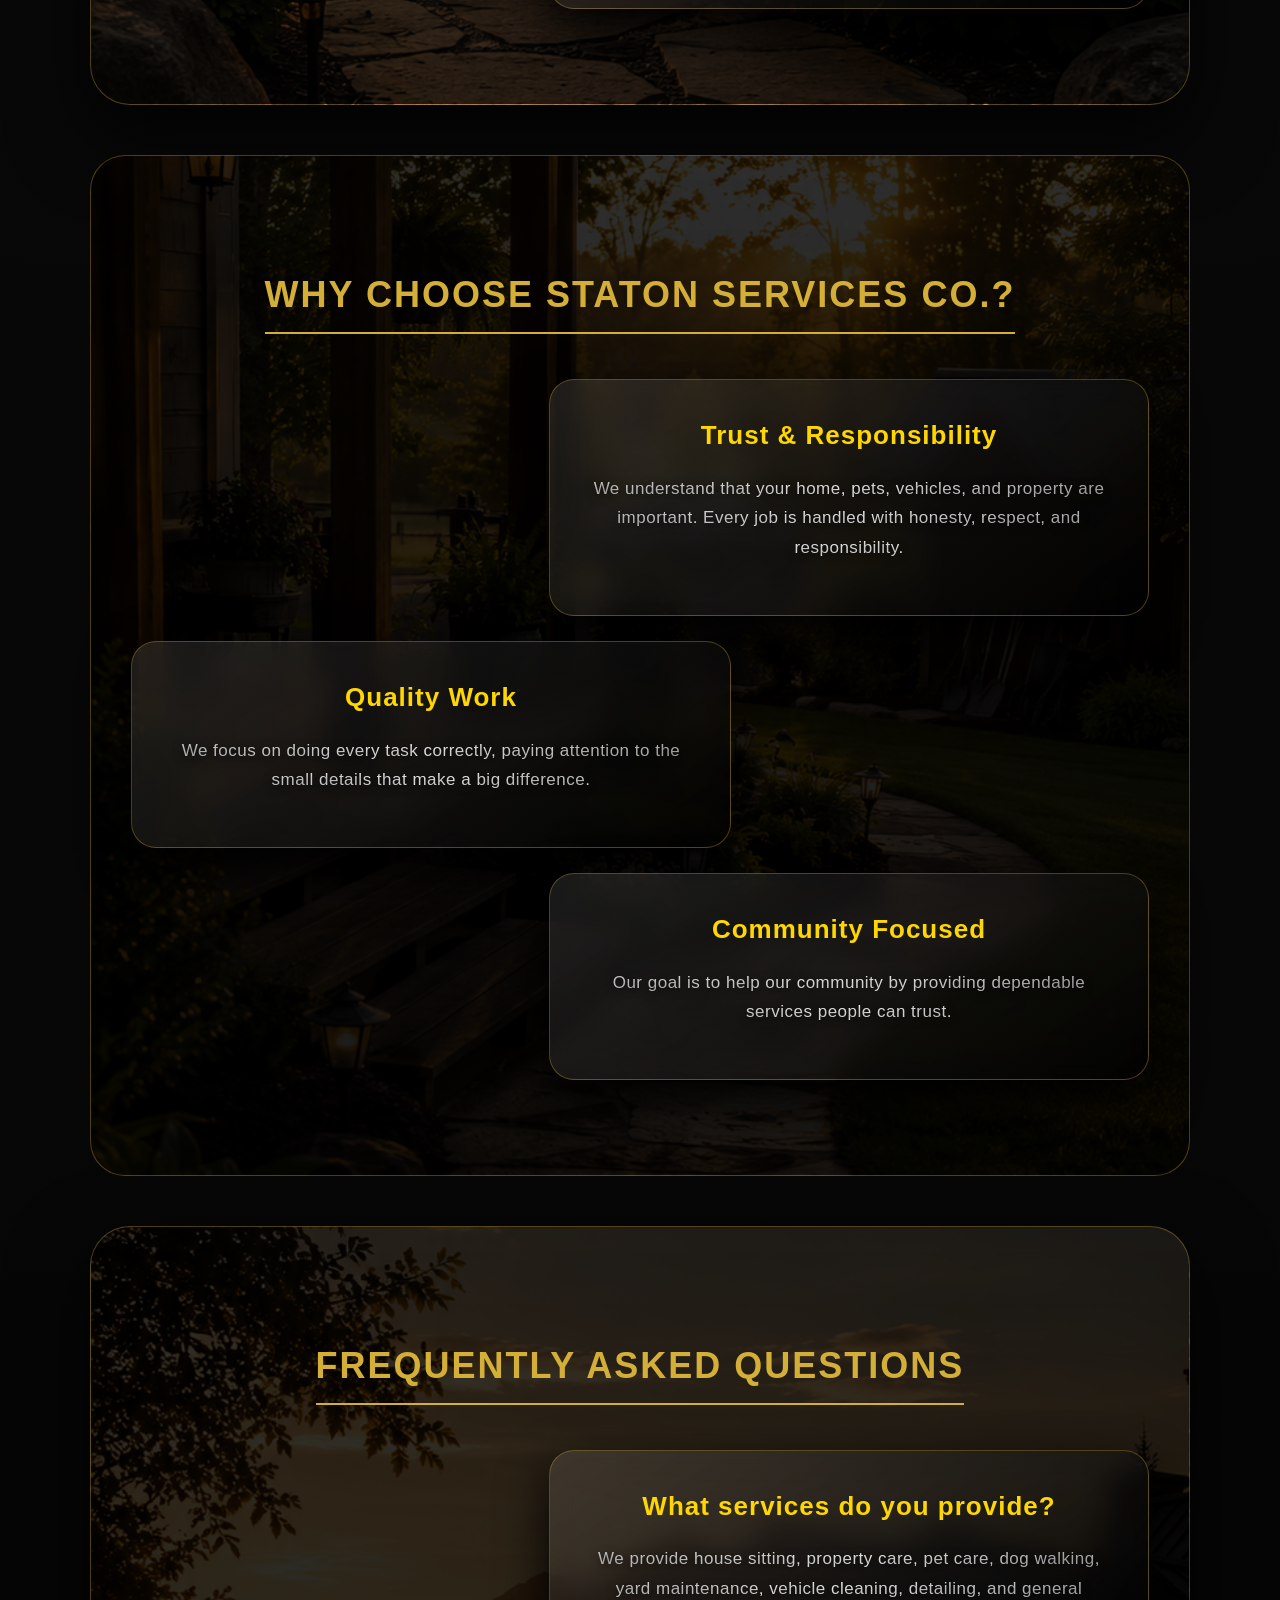
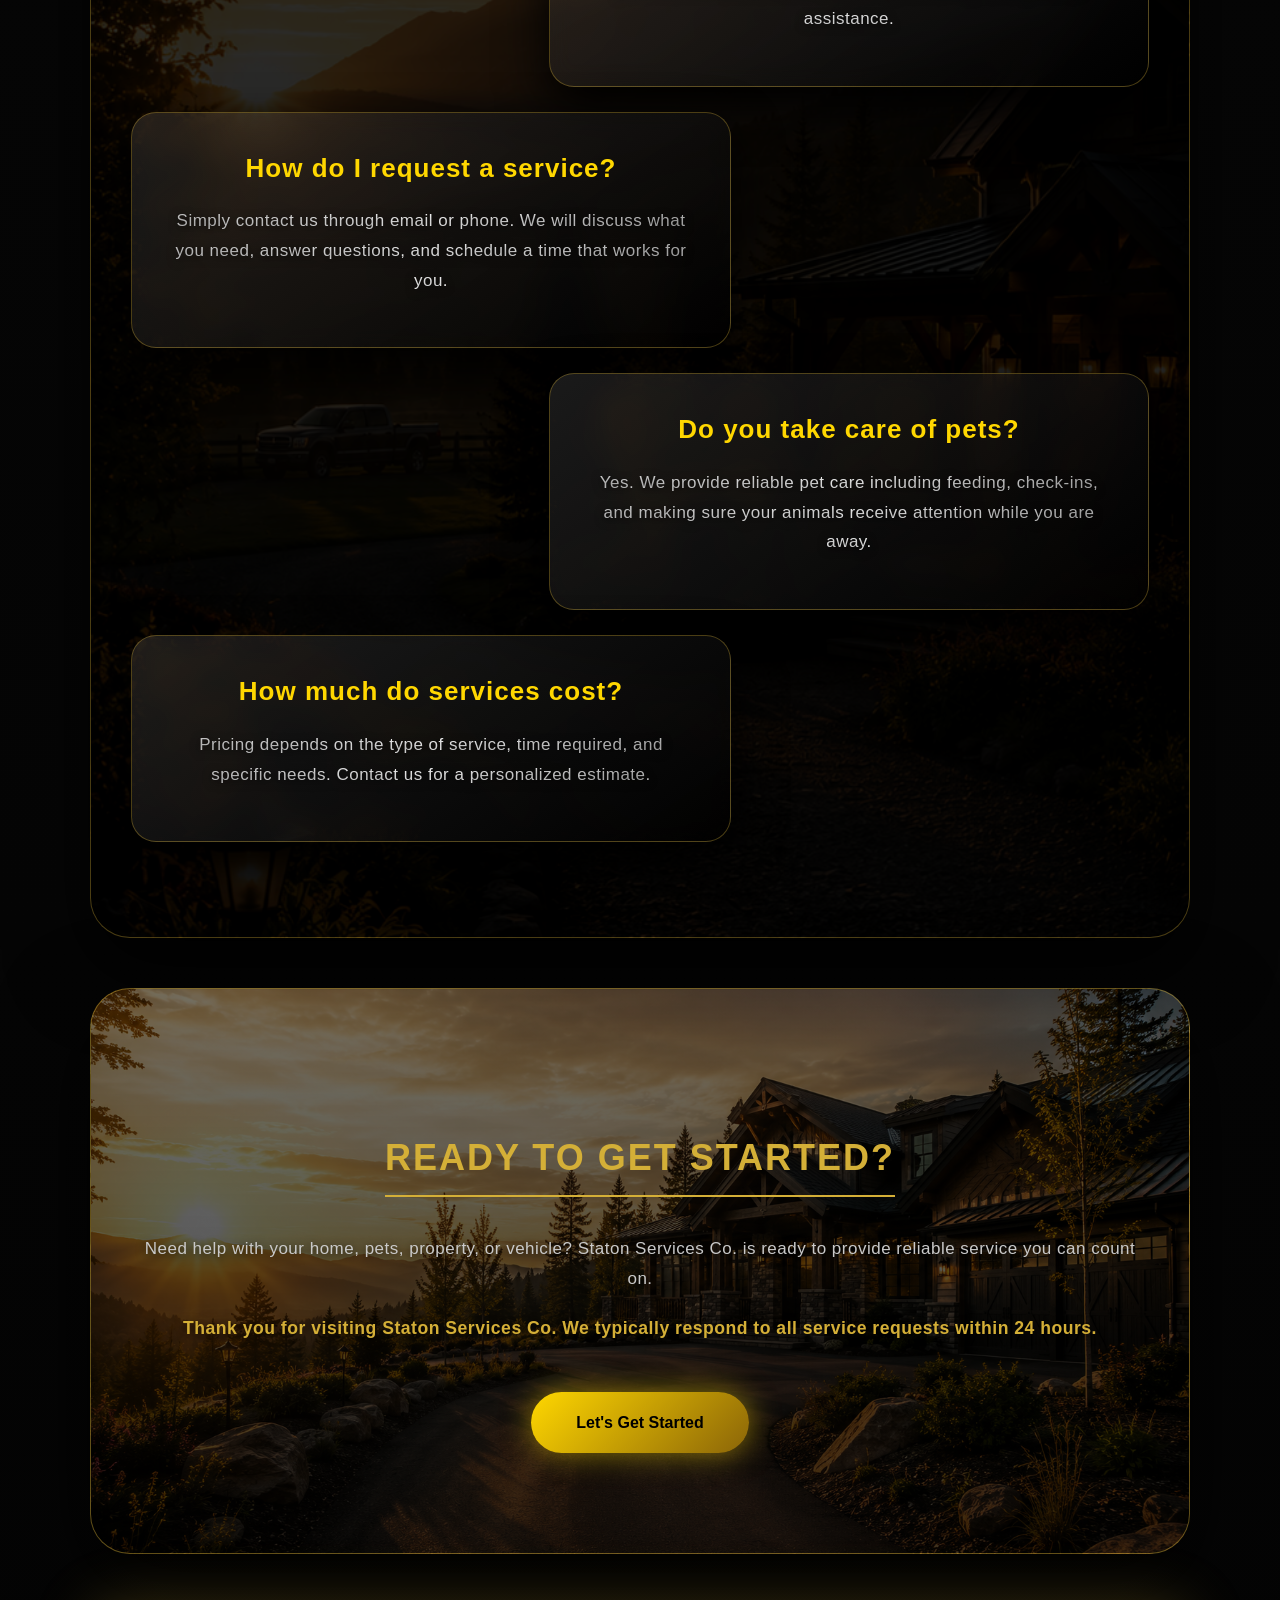
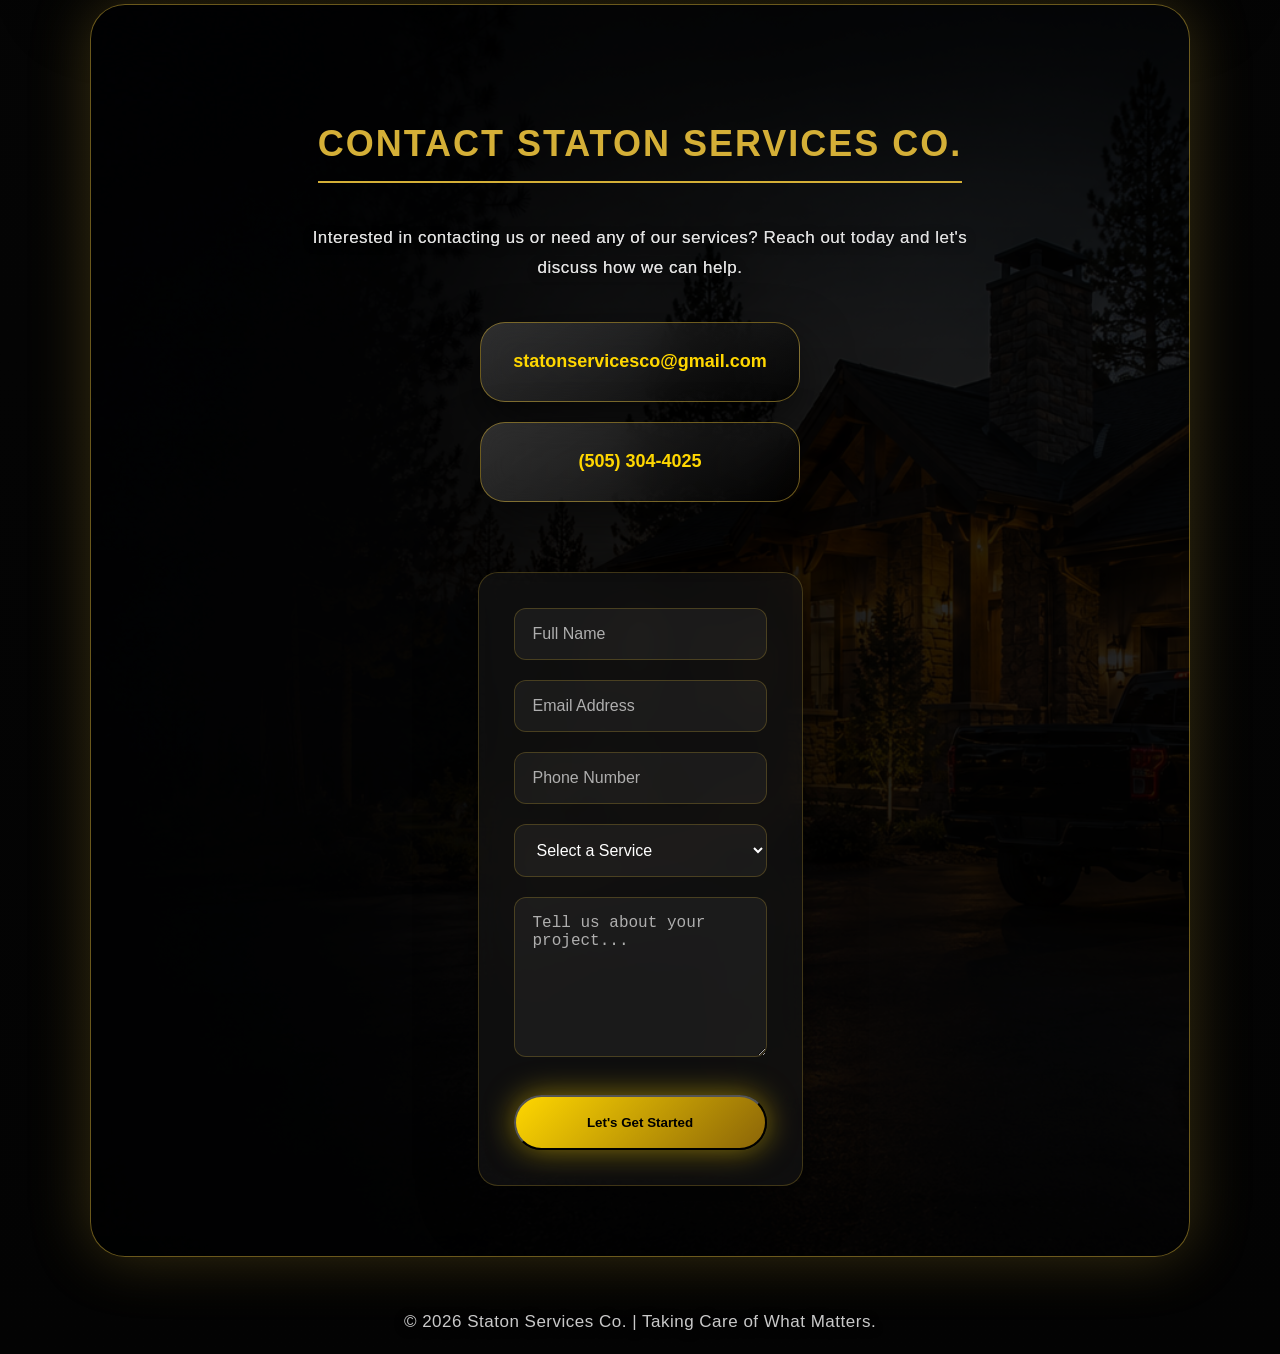
==== commit eb737882: "Add files via upload" ====
--- a/index.html
+++ b/index.html
@@ -9,8 +9,8 @@
 <body>
 
 <nav>
-    <a href="#home">Home</a>
-    <a href="#services">Services</a>
+    <a href="/">Home</a>
+    <a href="services.html">Services</a>
     <a href="#offer">What We Offer</a>
     <a href="#about">About</a>
     <a href="#contact">Contact</a>
@@ -385,14 +385,11 @@
 
 </div>
 
-<!-- Paste the form here -->
-
 <form
     id="service-form"
     class="contact-form"
-   action="https://script.google.com/macros/s/AKfycby9o6PzbQx-fCX7lKUxStI-4LYsPRCHlfxPaFNuYQjH4zw66NE-CERhSt_Wg_GMk6_H/exec"
-    method="POST"
-    enctype="application/x-www-form-urlencoded">
+    action="https://script.google.com/macros/s/AKfycby9o6PzbQx-fCX7lKUxStI-4LYsPRCHlfxPaFNuYQjH4zw66NE-CERhSt_Wg_GMk6_H/exec"
+    method="POST">
 
     <div class="form-group">
         <input type="text" name="name" placeholder="Full Name" required>
@@ -424,7 +421,7 @@
     </div>
 
     <button type="submit" class="button">
-       Let's Get Started
+        Let's Get Started
     </button>
 
 </form>
@@ -438,7 +435,39 @@
 </p>
 
 </footer>
-
-</body>
+<script src="script.js"></script>
+<script>
+document.getElementById("service-form").addEventListener("submit", function(event) {
+    event.preventDefault();
+
+    const form = this;
+    const button = form.querySelector("button[type='submit']");
+
+    button.disabled = true;
+    button.textContent = "Sending...";
+
+    fetch(form.action, {
+        method: "POST",
+        body: new FormData(form),
+        mode: "no-cors"
+    })
+    .then(function() {
+        form.reset();
+
+        button.disabled = false;
+        button.textContent = "Let's Get Started";
+
+        alert("Thank you! Your request has been received.");
+    })
+    .catch(function(error) {
+        console.error(error);
+
+        button.disabled = false;
+        button.textContent = "Let's Get Started";
+
+        alert("Something went wrong. Please call us at (505) 304-4025.");
+    });
+});
+</script></body>
 
 </html>
